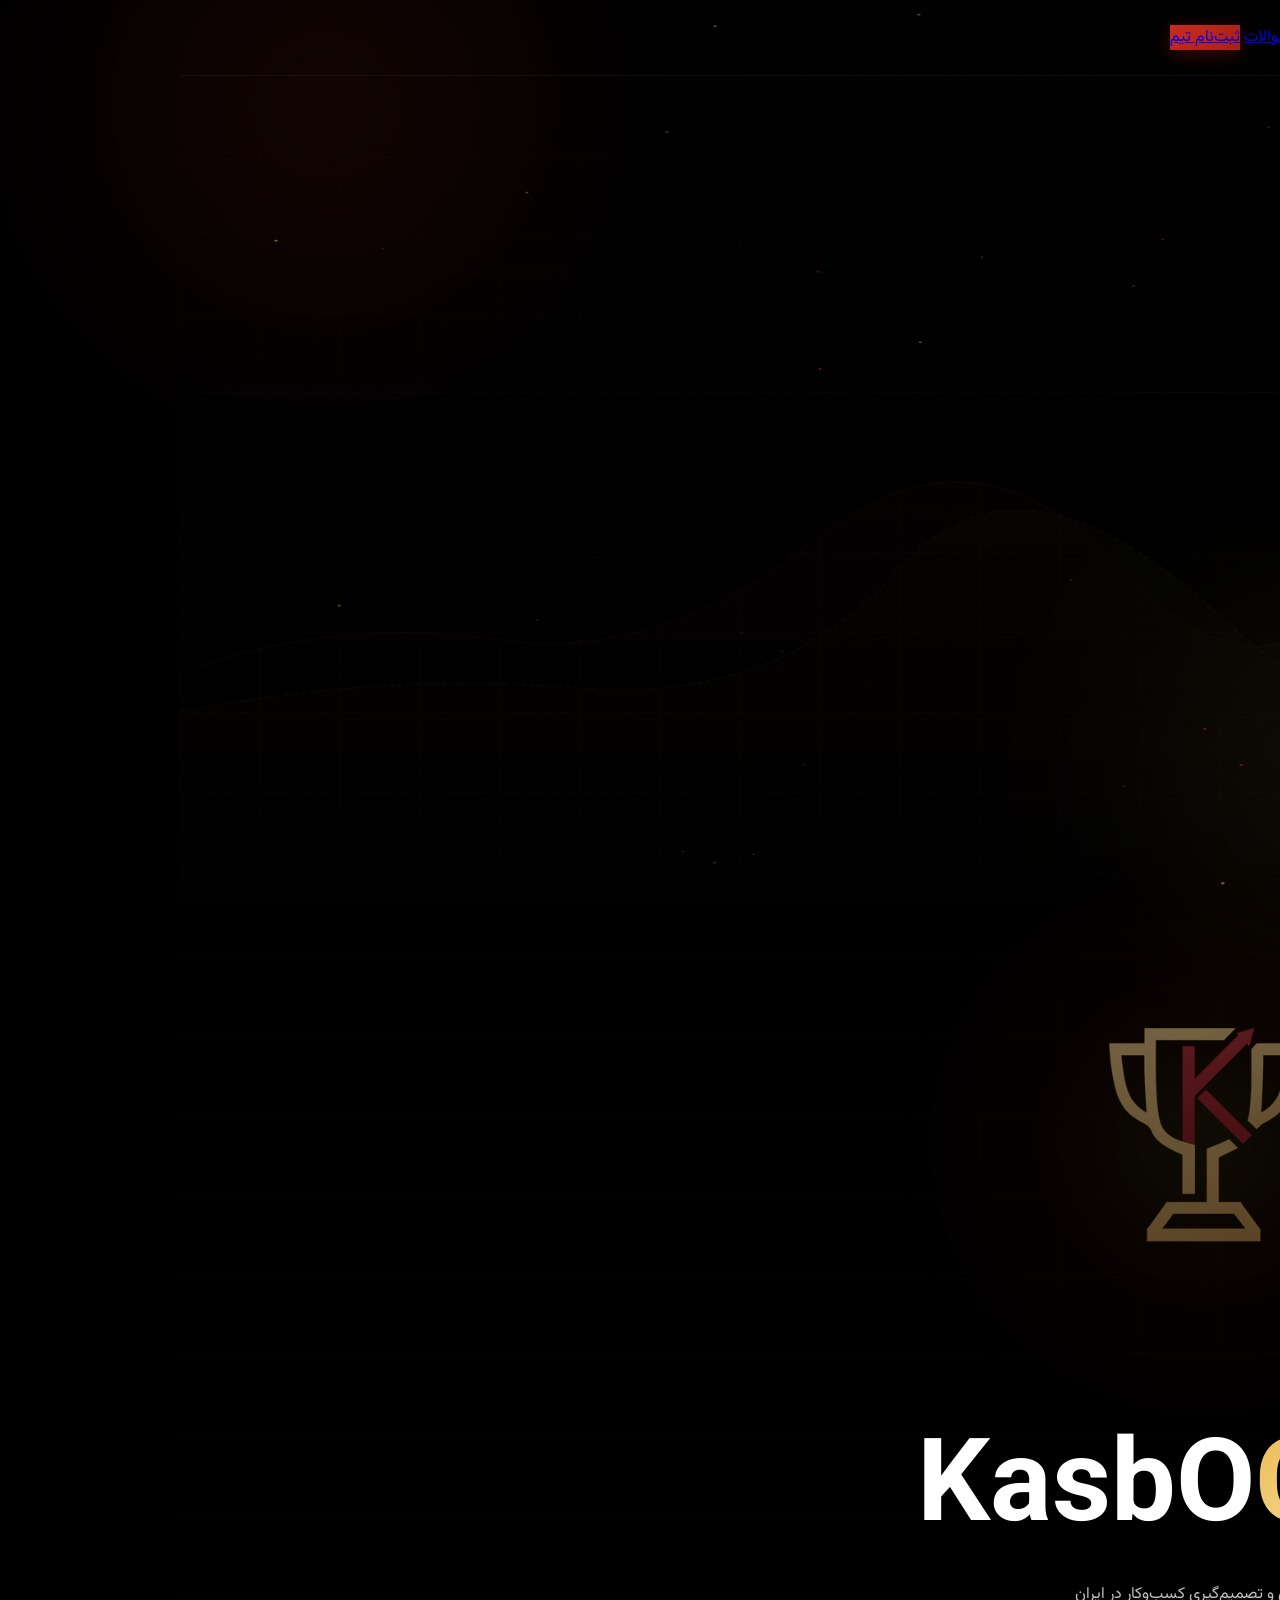
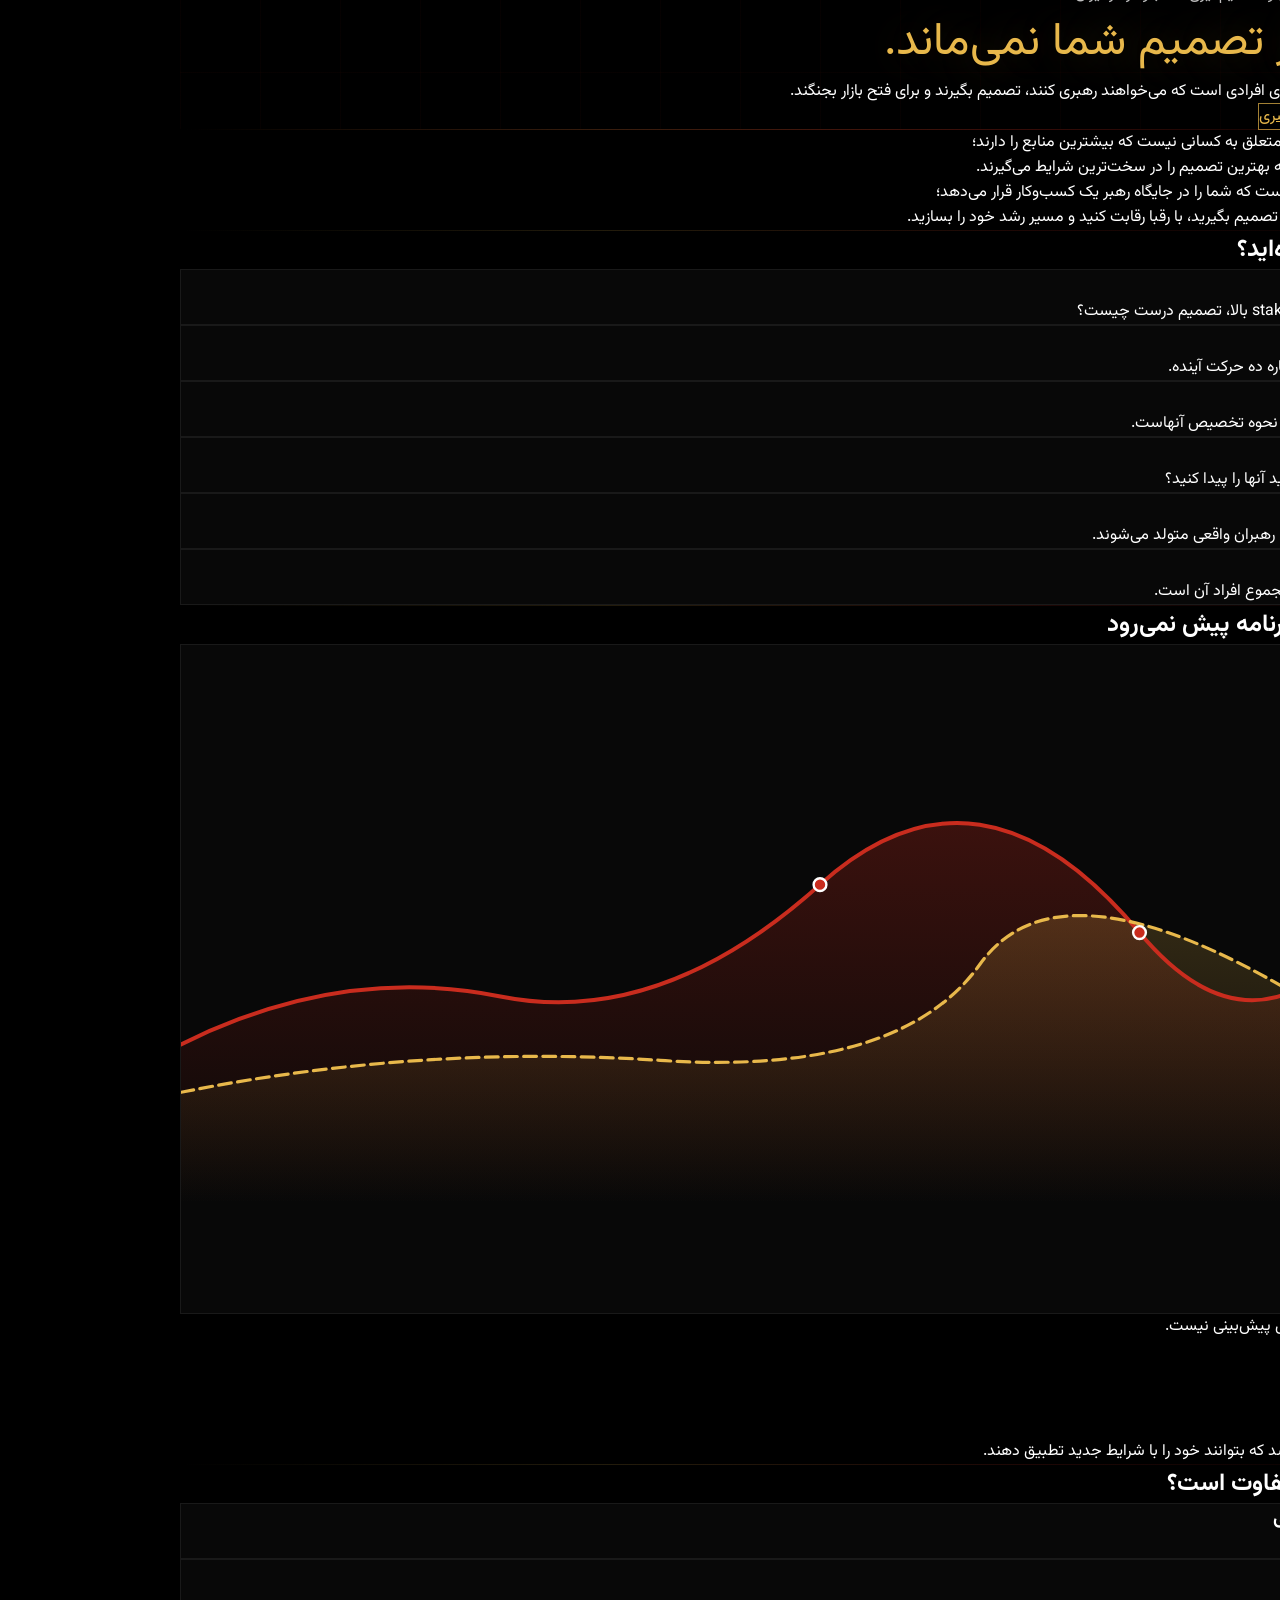
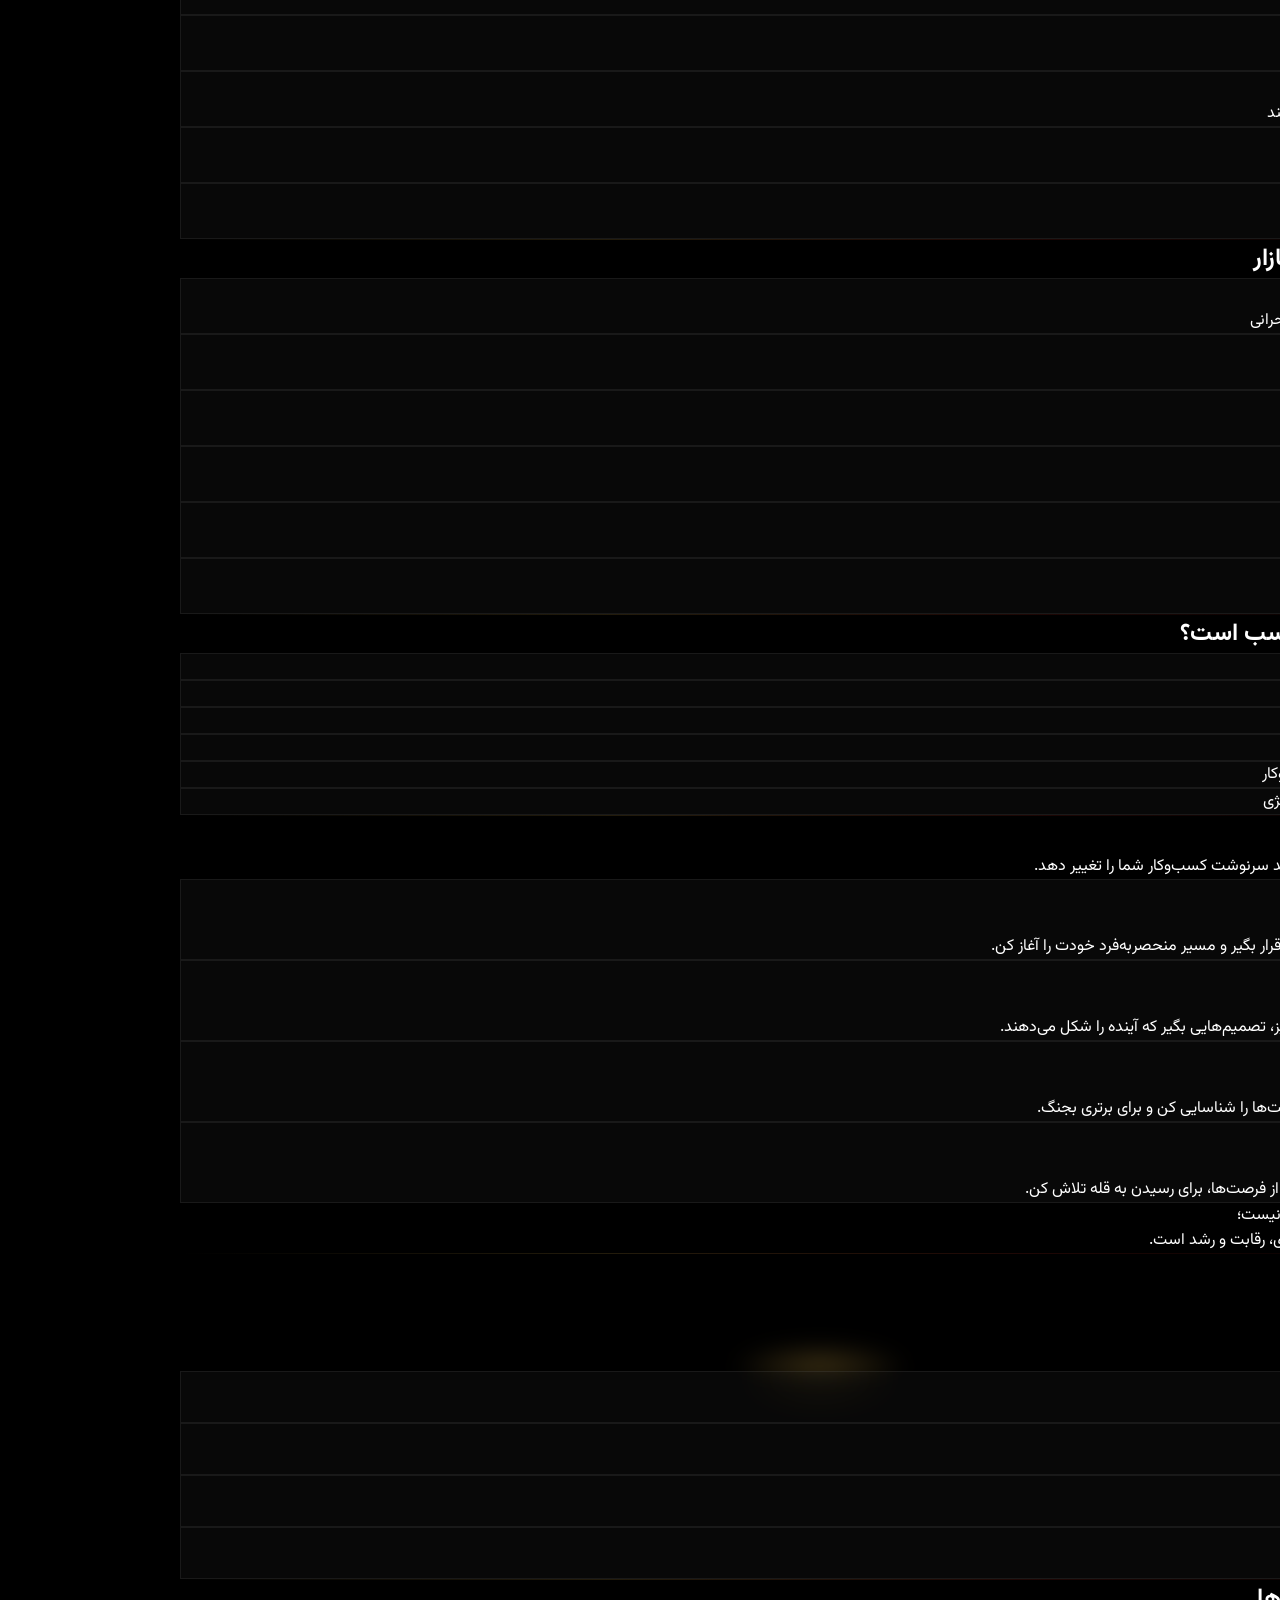
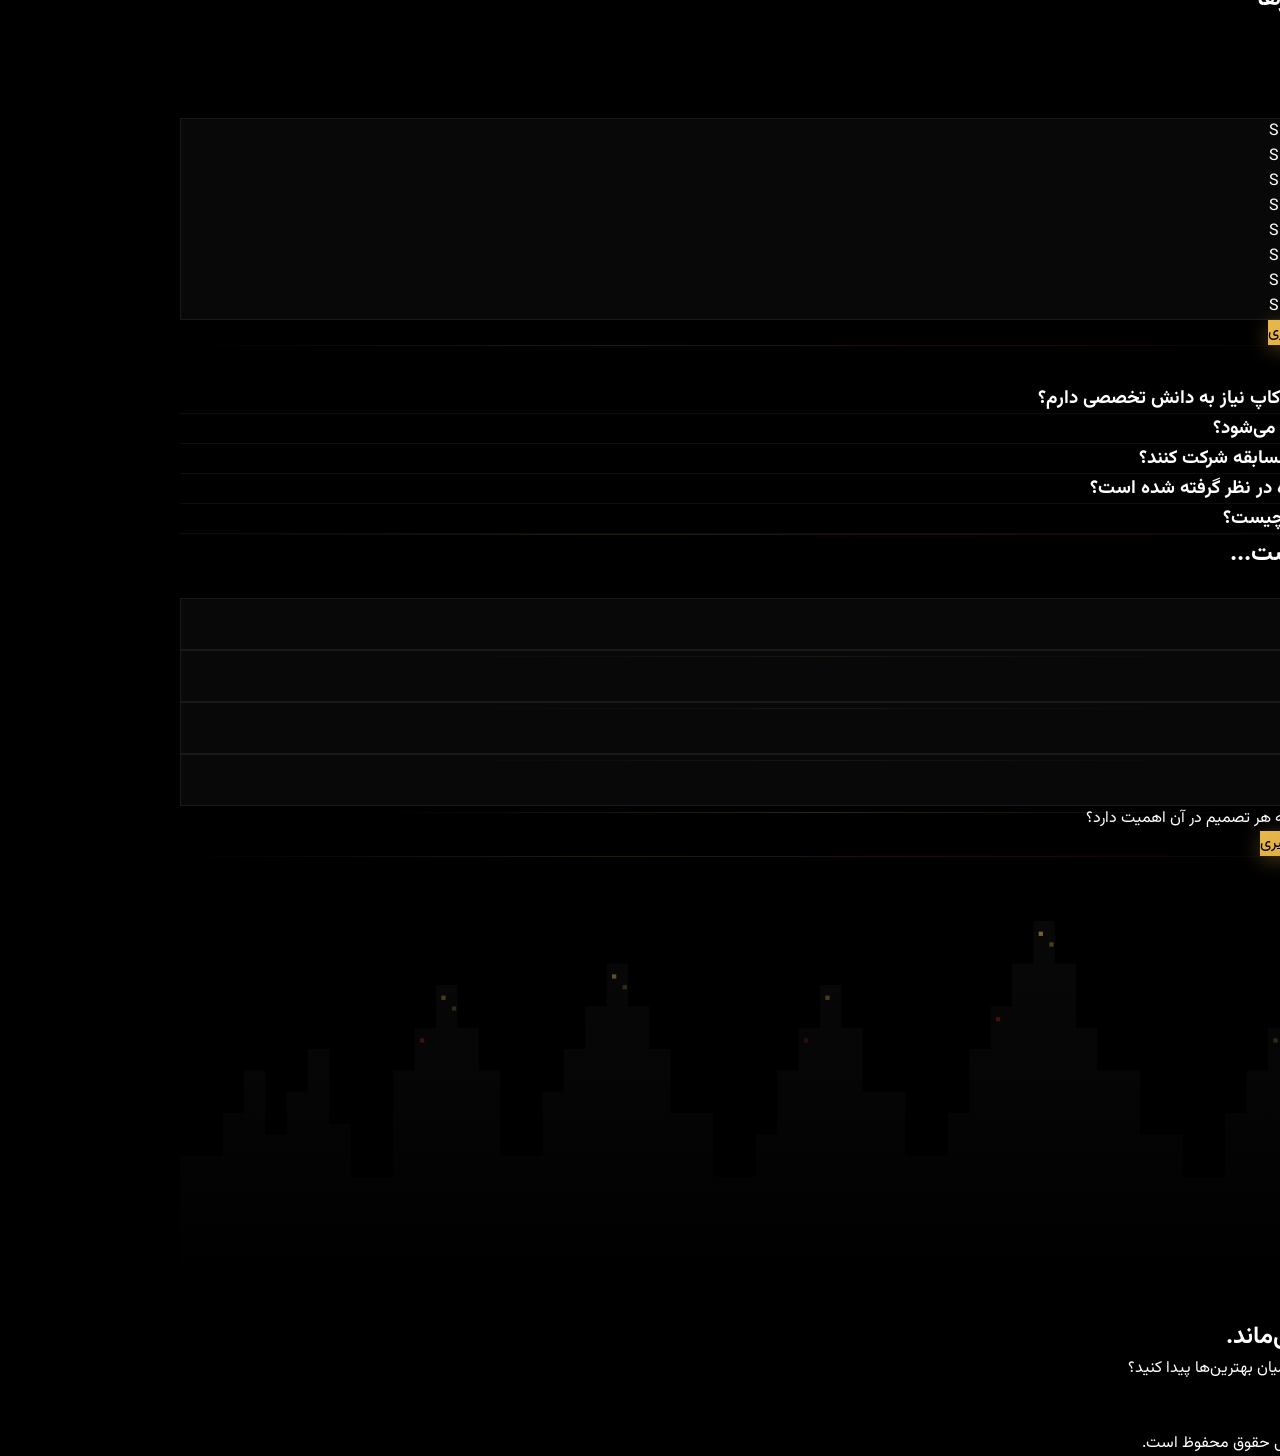
==== index.html @ dd40d6ea "Rename kasbocup.html to index.html" ====
<!DOCTYPE html>
<html lang="fa" dir="rtl">
<head>
    <meta charset="UTF-8">
    <meta name="viewport" content="width=device-width, initial-scale=1.0">
    <title>KasbOCup | کسب‌وکاپ</title>
    <link rel="preconnect" href="https://fonts.googleapis.com">
    <link rel="preconnect" href="https://fonts.gstatic.com" crossorigin>
    <link href="https://fonts.googleapis.com/css2?family=Vazirmatn:wght@300;400;500;600;700;800;900&display=swap" rel="stylesheet">
    <link href="https://cdn.jsdelivr.net/gh/rastikerdar/morabba-font@latest/dist/font-face.css" rel="stylesheet">
    <script src="https://cdn.tailwindcss.com"></script>
    <script src="https://code.iconify.design/iconify-icon/1.0.7/iconify-icon.min.js"></script>
    <script>
        tailwind.config={theme:{extend:{colors:{brand:{red:'#c92c1e',gold:'#e8b84b',dark:'#000000'}},fontFamily:{morabba:['Morabba','Vazirmatn','sans-serif'],vazir:['Vazirmatn','sans-serif'],iransans:['IRANSans','Vazirmatn','sans-serif']}}}}
    </script>
    <link rel="stylesheet" href="styles.css">
</head>
<body class="noise">

    <!-- LOADER -->
    <div class="page-loader" id="pageLoader">
        <div class="loader-logo-wrap">
            <img src="https://z-cdn-media.chatglm.cn/files/9071a1aa-bf9a-4a4c-b29a-eec00a1f9ab4.png?auth_key=1881889454-6524069fff584f6d99c43002e5717cce-0-bbcf13d9787b02c230eabd7a837037e2" alt="KasbOCup" class="loader-logo w-36 h-36 md:w-44 md:h-44 object-contain">
        </div>
        <div class="loader-bar"><div class="loader-bar-fill"></div></div>
    </div>

    <!-- NAV -->
    <nav class="glass-nav fixed top-0 left-0 right-0 z-50 h-20 transition-all duration-300">
        <div class="max-w-7xl mx-auto px-6 h-full flex items-center justify-between">
            <a href="#" class="flex items-center gap-3 group">
                <img src="https://z-cdn-media.chatglm.cn/files/ba15d7c9-22a0-4db5-8e1f-6fe262063737.png?auth_key=1881882728-7bd85ca0c63a4277be548b47dc533210-0-73d6dc6c825239f326489af2a802c7dd" alt="KasbOCup" class="w-9 h-9 transition-transform duration-300 group-hover:scale-110">
                <span class="font-morabba font-black text-lg text-white">کسب‌وکاپ</span>
            </a>
            <div class="hidden md:flex items-center gap-8">
                <a href="#skills" class="text-sm text-neutral-500 hover:text-white transition-colors duration-300">مهارت‌ها</a>
                <a href="#experience" class="text-sm text-neutral-500 hover:text-white transition-colors duration-300">تجربه</a>
                <a href="#differentiation" class="text-sm text-neutral-500 hover:text-white transition-colors duration-300">تمایز</a>
                <a href="#awards" class="text-sm text-neutral-500 hover:text-white transition-colors duration-300">جوایز</a>
                <a href="#faq" class="text-sm text-neutral-500 hover:text-white transition-colors duration-300">سوالات</a>
                <a href="#register" class="btn-red px-6 py-2.5 rounded-full text-sm font-medium text-white">ثبت‌نام تیم</a>
            </div>
            <button class="md:hidden text-white p-2" onclick="toggleMenu()"><iconify-icon icon="mdi:menu" width="26"></iconify-icon></button>
        </div>
    </nav>

    <!-- MOBILE MENU -->
    <div id="mobile-menu" class="mobile-menu fixed top-0 right-0 w-72 h-full bg-black/95 backdrop-blur-xl z-[60] border-l border-white/10 p-8">
        <button onclick="toggleMenu()" class="absolute top-6 left-6 text-white"><iconify-icon icon="mdi:close" width="26"></iconify-icon></button>
        <div class="mt-16 flex flex-col gap-6">
            <a href="#skills" onclick="toggleMenu()" class="text-neutral-300 hover:text-white transition-colors text-base">مهارت‌ها</a>
            <a href="#experience" onclick="toggleMenu()" class="text-neutral-300 hover:text-white transition-colors text-base">تجربه</a>
            <a href="#differentiation" onclick="toggleMenu()" class="text-neutral-300 hover:text-white transition-colors text-base">تمایز</a>
            <a href="#awards" onclick="toggleMenu()" class="text-neutral-300 hover:text-white transition-colors text-base">جوایز</a>
            <a href="#faq" onclick="toggleMenu()" class="text-neutral-300 hover:text-white transition-colors text-base">سوالات</a>
            <div class="section-divider my-2"></div>
            <a href="#register" onclick="toggleMenu()" class="btn-red px-6 py-3 rounded-full text-sm font-medium text-white text-center">ثبت‌نام تیم</a>
            <a href="#sponsor" onclick="toggleMenu()" class="btn-gold px-6 py-3 rounded-full text-sm font-medium text-center">همکاری و اسپانسری</a>
        </div>
    </div>
    <div id="menu-overlay" class="fixed inset-0 bg-black/50 z-[55] hidden" onclick="toggleMenu()"></div>

    <!-- HERO -->
    <section class="hero2 relative flex items-center overflow-hidden hero-grid scan-line">
        <div class="hero-glow" style="width:650px;height:650px;background:radial-gradient(circle,rgba(201,44,30,.12) 0%,transparent 70%);top:-220px;left:-180px"></div>
        <div class="hero-glow" style="width:550px;height:550px;background:radial-gradient(circle,rgba(232,184,75,.08) 0%,transparent 70%);bottom:-150px;right:-150px"></div>
        <canvas id="particles-canvas"></canvas>

        <!-- subtle market / dashboard backdrop -->
        <svg class="hero2-chart-bg absolute inset-0 w-full h-full pointer-events-none" viewBox="0 0 1600 900" preserveAspectRatio="xMidYMid slice">
            <defs>
                <linearGradient id="hcg1" x1="0" y1="0" x2="0" y2="1"><stop offset="0%" stop-color="#c92c1e" stop-opacity=".4"/><stop offset="100%" stop-color="#c92c1e" stop-opacity="0"/></linearGradient>
                <linearGradient id="hcg2" x1="0" y1="0" x2="0" y2="1"><stop offset="0%" stop-color="#e8b84b" stop-opacity=".3"/><stop offset="100%" stop-color="#e8b84b" stop-opacity="0"/></linearGradient>
            </defs>
            <path d="M0,650 Q200,580 400,610 T800,480 T1200,540 T1600,360 L1600,900 L0,900Z" fill="url(#hcg1)"/>
            <path d="M0,700 Q250,650 500,670 T900,520 T1300,580 T1600,460 L1600,900 L0,900Z" fill="url(#hcg2)"/>
            <path d="M0,650 Q200,580 400,610 T800,480 T1200,540 T1600,360" fill="none" stroke="#c92c1e" stroke-width="2"/>
            <path d="M0,700 Q250,650 500,670 T900,520 T1300,580 T1600,460" fill="none" stroke="#e8b84b" stroke-width="1.5" stroke-dasharray="6,5"/>
            <g stroke="#ffffff" stroke-opacity=".25" stroke-width="1">
                <line x1="0" y1="150" x2="1600" y2="150"/><line x1="0" y1="300" x2="1600" y2="300"/><line x1="0" y1="450" x2="1600" y2="450"/>
            </g>
            <g fill="none" stroke="#ffffff" stroke-opacity=".2" stroke-width="1">
                <rect x="1180" y="120" width="320" height="180" rx="6"/>
                <line x1="1200" y1="270" x2="1230" y2="220" stroke-width="2"/><line x1="1230" y1="220" x2="1260" y2="250" stroke-width="2"/><line x1="1260" y1="250" x2="1300" y2="170" stroke-width="2"/><line x1="1300" y1="170" x2="1340" y2="200" stroke-width="2"/><line x1="1340" y1="200" x2="1390" y2="140" stroke-width="2"/>
            </g>
        </svg>
        <div class="hero2-vignette absolute inset-0 pointer-events-none"></div>

        <div class="relative z-10 w-full max-w-7xl mx-auto px-6 lg:px-10 py-28">
            <div class="flex flex-col lg:flex-row items-center justify-between gap-14 lg:gap-10">

                <!-- RIGHT (35%) — LOGO ONLY -->
                <div class="hero2-logo-wrap w-full lg:w-[35%] flex justify-center" style="animation:fadeUp 1s cubic-bezier(.16,1,.3,1) forwards">
                    <div class="hero2-logo-trigger w-64 h-64 md:w-80 md:h-80 lg:w-[26rem] lg:h-[26rem]" id="heroLogoTrigger">
                        <div class="hero2-logo-float">
                            <img src="[data-uri]" alt="KasbOCup" class="hero2-logo-img">
                        </div>
                    </div>
                </div>

                <!-- divider (desktop only) -->
                <div class="hero2-divider hidden lg:block h-72 self-center"></div>

                <!-- LEFT (65%) — CONTENT -->
                <div class="w-full lg:w-[65%] text-center lg:text-right">
                    <h1 class="font-morabba font-black leading-none mb-5" style="font-size:clamp(48px,9vw,128px);animation:fadeUp 1s cubic-bezier(.16,1,.3,1) .15s both">
                        <span class="text-white">KasbO</span><span class="text-gold-gradient">Cup</span>
                    </h1>
                    <p class="hero2-label font-iransans text-base md:text-lg mb-8" style="animation:fadeUp 1s cubic-bezier(.16,1,.3,1) .25s both">بزرگ‌ترین رویداد رقابتی رهبری و تصمیم‌گیری کسب‌وکار در ایران</p>
                    <p class="hero2-tagline font-morabba font-bold leading-tight mb-7" style="font-size:clamp(26px,3.6vw,46px);animation:fadeUp 1s cubic-bezier(.16,1,.3,1) .35s both">بازار منتظر تصمیم شما نمی‌ماند.</p>
                    <p class="font-iransans text-neutral-400 text-base md:text-lg leading-loose max-w-2xl mx-auto lg:mx-0 mb-12" style="animation:fadeUp 1s cubic-bezier(.16,1,.3,1) .45s both">کسب‌وکاپ تجربه‌ای رقابتی برای افرادی است که می‌خواهند رهبری کنند، تصمیم بگیرند و برای فتح بازار بجنگند.</p>
                    <div class="flex flex-col sm:flex-row items-center justify-center lg:justify-start gap-4" style="animation:fadeUp 1s cubic-bezier(.16,1,.3,1) .55s both">
                        <a href="#register" class="btn-gold-premium px-10 py-4 rounded-full text-base font-medium flex items-center gap-2.5">ثبت‌نام تیم<iconify-icon icon="mdi:arrow-left" width="20"></iconify-icon></a>
                        <a href="#sponsor" class="btn-outline-gold px-10 py-4 rounded-full text-base font-medium flex items-center gap-2.5">همکاری و اسپانسری<iconify-icon icon="mdi:handshake-outline" width="20"></iconify-icon></a>
                    </div>
                </div>
            </div>
        </div>

        <div class="absolute bottom-8 left-1/2 -translate-x-1/2" style="animation:bounceDown 2s ease-in-out infinite"><iconify-icon icon="mdi:chevron-down" width="26" class="text-neutral-600"></iconify-icon></div>
    </section>

    

    <!-- MANIFESTO -->
    <section class="relative py-24 md:py-32">
        <div class="section-divider mb-20"></div>
        <div class="max-w-4xl mx-auto px-6 text-center reveal">
            <p class="text-lg md:text-xl text-neutral-300 leading-loose mb-8">در دنیای کسب‌وکار، موفقیت متعلق به کسانی نیست که بیشترین منابع را دارند؛<br class="hidden md:block">بلکه متعلق به کسانی است که بهترین تصمیم را در سخت‌ترین شرایط می‌گیرند.</p>
            <p class="text-base md:text-lg text-neutral-500 leading-loose">KasbOCup تجربه‌ای رقابتی است که شما را در جایگاه رهبر یک کسب‌وکار قرار می‌دهد؛<br class="hidden md:block">جایی که باید در شرایط متغیر تصمیم بگیرید، با رقبا رقابت کنید و مسیر رشد خود را بسازید.</p>
        </div>
    </section>

    <!-- SKILLS -->
    <section id="skills" class="relative py-24 md:py-32 overflow-hidden">
        <div class="section-divider mb-20"></div>
        <div class="absolute top-1/2 left-0 w-[400px] h-[400px] bg-brand-red/5 rounded-full filter blur-[100px] -translate-y-1/2 pointer-events-none"></div>
        <div class="max-w-7xl mx-auto px-6 relative z-10">
            <div class="text-center mb-16 reveal">
                <h2 class="font-morabba font-black text-3xl md:text-5xl text-white mb-5">آیا برای رهبری آماده‌اید؟</h2>
                <div class="w-20 h-1 bg-gradient-to-l from-brand-gold to-brand-red mx-auto rounded-full"></div>
            </div>
            <div class="grid grid-cols-1 md:grid-cols-2 lg:grid-cols-3 gap-5">
                <div class="glass-dark glass-dark-hover card-glow glow-card glow-red rounded-2xl p-8 transition-all duration-500 reveal reveal-delay-1 group cursor-default"><div class="top-line-red"></div><div class="w-14 h-14 rounded-xl bg-brand-red/10 flex items-center justify-center mb-6 group-hover:bg-brand-red/20 transition-colors"><iconify-icon icon="mdi:brain" width="28" class="text-brand-red"></iconify-icon></div><h3 class="font-morabba font-bold text-xl text-white mb-3">تصمیم‌گیری تحت فشار</h3><p class="text-sm text-neutral-500 leading-relaxed">وقتی زمان محدود است و stakes بالا، تصمیم درست چیست؟</p></div>
                <div class="glass-dark glass-dark-hover card-glow glow-card glow-gold rounded-2xl p-8 transition-all duration-500 reveal reveal-delay-2 group cursor-default"><div class="top-line-gold"></div><div class="w-14 h-14 rounded-xl bg-brand-gold/10 flex items-center justify-center mb-6 group-hover:bg-brand-gold/20 transition-colors"><iconify-icon icon="mdi:chess-knight" width="28" class="text-brand-gold"></iconify-icon></div><h3 class="font-morabba font-bold text-xl text-white mb-3">تفکر استراتژیک</h3><p class="text-sm text-neutral-500 leading-relaxed">فراتر از حرکت بعدی؛ تفکر درباره ده حرکت آینده.</p></div>
                <div class="glass-dark glass-dark-hover card-glow glow-card glow-red rounded-2xl p-8 transition-all duration-500 reveal reveal-delay-3 group cursor-default"><div class="top-line-red"></div><div class="w-14 h-14 rounded-xl bg-brand-red/10 flex items-center justify-center mb-6 group-hover:bg-brand-red/20 transition-colors"><iconify-icon icon="mdi:chart-bar" width="28" class="text-brand-red"></iconify-icon></div><h3 class="font-morabba font-bold text-xl text-white mb-3">مدیریت منابع</h3><p class="text-sm text-neutral-500 leading-relaxed">منابع محدودند. تصمیم شما نحوه تخصیص آنهاست.</p></div>
                <div class="glass-dark glass-dark-hover card-glow glow-card glow-gold rounded-2xl p-8 transition-all duration-500 reveal reveal-delay-4 group cursor-default"><div class="top-line-gold"></div><div class="w-14 h-14 rounded-xl bg-brand-gold/10 flex items-center justify-center mb-6 group-hover:bg-brand-gold/20 transition-colors"><iconify-icon icon="mdi:magnify" width="28" class="text-brand-gold"></iconify-icon></div><h3 class="font-morabba font-bold text-xl text-white mb-3">تحلیل فرصت‌ها</h3><p class="text-sm text-neutral-500 leading-relaxed">فرصت‌ها پنهان‌اند. آیا می‌توانید آنها را پیدا کنید؟</p></div>
                <div class="glass-dark glass-dark-hover card-glow glow-card glow-red rounded-2xl p-8 transition-all duration-500 reveal reveal-delay-5 group cursor-default"><div class="top-line-red"></div><div class="w-14 h-14 rounded-xl bg-brand-red/10 flex items-center justify-center mb-6 group-hover:bg-brand-red/20 transition-colors"><iconify-icon icon="mdi:shield-alert-outline" width="28" class="text-brand-red"></iconify-icon></div><h3 class="font-morabba font-bold text-xl text-white mb-3">مدیریت بحران</h3><p class="text-sm text-neutral-500 leading-relaxed">وقتی همه چیز اشتباه می‌رود، رهبران واقعی متولد می‌شوند.</p></div>
                <div class="glass-dark glass-dark-hover card-glow glow-card glow-gold rounded-2xl p-8 transition-all duration-500 reveal reveal-delay-6 group cursor-default"><div class="top-line-gold"></div><div class="w-14 h-14 rounded-xl bg-brand-gold/10 flex items-center justify-center mb-6 group-hover:bg-brand-gold/20 transition-colors"><iconify-icon icon="mdi:account-group" width="28" class="text-brand-gold"></iconify-icon></div><h3 class="font-morabba font-bold text-xl text-white mb-3">رهبری تیم</h3><p class="text-sm text-neutral-500 leading-relaxed">یک تیم متحد، قدرتمندتر از مجموع افراد آن است.</p></div>
            </div>
        </div>
    </section>

    <!-- MARKET DYNAMICS -->
    <section class="relative py-24 md:py-32 overflow-hidden">
        <div class="section-divider mb-20"></div>
        <div class="absolute top-0 right-0 w-[500px] h-[500px] bg-brand-gold/5 rounded-full filter blur-[120px] pointer-events:none"></div>
        <div class="absolute bottom-0 left-1/4 w-[300px] h-[300px] bg-brand-red/5 rounded-full filter blur-[80px] pointer-events:none"></div>
        <div class="max-w-5xl mx-auto px-6 relative z-10">
            <div class="text-center mb-16 reveal">
                <h2 class="font-morabba font-black text-3xl md:text-5xl text-white mb-5">بازار همیشه طبق برنامه پیش نمی‌رود</h2>
                <div class="w-20 h-1 bg-gradient-to-l from-brand-gold to-brand-red mx-auto rounded-full"></div>
            </div>
            <div class="relative mb-16 reveal reveal-delay-1">
                <div class="glass-dark rounded-3xl p-1 overflow-hidden">
                    <div class="relative rounded-[20px] overflow-hidden aspect-[21/9]">
                        <div class="absolute inset-0 bg-gradient-to-br from-neutral-950 via-neutral-900 to-neutral-950">
                            <div class="absolute inset-0" style="background-image:linear-gradient(rgba(255,255,255,.02) 1px,transparent 1px),linear-gradient(90deg,rgba(255,255,255,.02) 1px,transparent 1px);background-size:40px 40px"></div>
                            <svg class="absolute inset-0 w-full h-full" viewBox="0 0 800 350" preserveAspectRatio="none">
                                <defs><linearGradient id="cg1" x1="0" y1="0" x2="0" y2="1"><stop offset="0%" stop-color="#c92c1e" stop-opacity=".3"/><stop offset="100%" stop-color="#c92c1e" stop-opacity="0"/></linearGradient><linearGradient id="cg2" x1="0" y1="0" x2="0" y2="1"><stop offset="0%" stop-color="#e8b84b" stop-opacity=".2"/><stop offset="100%" stop-color="#e8b84b" stop-opacity="0"/></linearGradient></defs>
                                <path d="M0,250 Q100,200 200,220 T400,150 T600,180 T800,80 L800,350 L0,350Z" fill="url(#cg1)"/>
                                <path d="M0,280 Q150,250 300,260 T500,200 T700,220 T800,160 L800,350 L0,350Z" fill="url(#cg2)"/>
                                <path d="M0,250 Q100,200 200,220 T400,150 T600,180 T800,80" fill="none" stroke="#c92c1e" stroke-width="2.5" stroke-linecap="round"/>
                                <path d="M0,280 Q150,250 300,260 T500,200 T700,220 T800,160" fill="none" stroke="#e8b84b" stroke-width="2" stroke-linecap="round" stroke-dasharray="8,4"/>
                                <circle cx="400" cy="150" r="4" fill="#c92c1e" stroke="#fff" stroke-width="1.5"/><circle cx="600" cy="180" r="4" fill="#c92c1e" stroke="#fff" stroke-width="1.5"/><circle cx="800" cy="80" r="5" fill="#c92c1e" stroke="#e8b84b" stroke-width="2"/>
                            </svg>
                            <div class="absolute top-5 right-5 flex items-center gap-2.5"><div class="w-2 h-2 rounded-full bg-brand-red animate-pulse"></div><span class="text-[10px] text-neutral-500 font-mono tracking-wider">LIVE</span></div>
                            <div class="absolute bottom-5 right-5 text-left"><div class="text-[10px] text-neutral-600 mb-1 font-mono">MARKET INDEX</div><div class="text-2xl font-mono text-white font-bold">۱۲,۴۷۸<span class="text-brand-red text-base mr-1">+۳.۲٪</span></div></div>
                            <div class="absolute bottom-5 left-5 flex items-center gap-4 text-[10px] text-neutral-600"><span class="flex items-center gap-1.5"><span class="w-3 h-0.5 bg-brand-red rounded inline-block"></span>عملکرد شما</span><span class="flex items-center gap-1.5"><span class="w-3 h-0.5 bg-brand-gold rounded inline-block" style="border-bottom:1px dashed #e8b84b"></span>بازار</span></div>
                        </div>
                    </div>
                </div>
                <div class="absolute -bottom-8 left-1/2 -translate-x-1/2 w-3/4 h-16 bg-brand-red/10 filter blur-[40px] rounded-full"></div>
            </div>
            <div class="text-center reveal reveal-delay-2">
                <p class="text-lg md:text-xl text-neutral-500 leading-loose max-w-3xl mx-auto">در مسیر رقابت، همه چیز قابل پیش‌بینی نیست.<br><span class="text-neutral-300">شرایط تغییر می‌کند.</span><br><span class="text-neutral-300">فرصت‌ها ظاهر می‌شوند.</span><br><span class="text-neutral-300">چالش‌ها شکل می‌گیرند.</span><br class="hidden md:block"><br>و تنها کسانی موفق خواهند شد که بتوانند خود را با شرایط جدید تطبیق دهند.</p>
            </div>
        </div>
    </section>

    <!-- DIFFERENTIATION -->
    <section id="differentiation" class="relative py-24 md:py-32 overflow-hidden">
        <div class="section-divider mb-20"></div>
        <div class="absolute top-1/3 right-0 w-[350px] h-[350px] bg-brand-red/5 rounded-full filter blur-[100px] pointer-events:none"></div>
        <div class="max-w-7xl mx-auto px-6 relative z-10">
            <div class="text-center mb-16 reveal">
                <h2 class="font-morabba font-black text-3xl md:text-5xl text-white mb-5">چرا KasbOCup متفاوت است؟</h2>
                <div class="w-20 h-1 bg-gradient-to-l from-brand-gold to-brand-red mx-auto rounded-full"></div>
            </div>
            <div class="grid grid-cols-1 md:grid-cols-2 lg:grid-cols-3 gap-5">
                <div class="glass-dark glass-dark-hover card-glow glow-card glow-red rounded-2xl p-7 transition-all duration-500 reveal reveal-delay-1 group cursor-default"><div class="flex items-start gap-4"><div class="w-10 h-10 rounded-lg bg-brand-red/10 flex items-center justify-center flex-shrink-0 mt-0.5"><iconify-icon icon="mdi:check-decagram" width="22" class="text-brand-red"></iconify-icon></div><div><h3 class="font-morabba font-bold text-lg text-white mb-2">تجربه تصمیم‌گیری واقعی</h3><p class="text-sm text-neutral-500 leading-relaxed">تصمیماتی با عواقب واقعی</p></div></div></div>
                <div class="glass-dark glass-dark-hover card-glow glow-card glow-gold rounded-2xl p-7 transition-all duration-500 reveal reveal-delay-2 group cursor-default"><div class="flex items-start gap-4"><div class="w-10 h-10 rounded-lg bg-brand-gold/10 flex items-center justify-center flex-shrink-0 mt-0.5"><iconify-icon icon="mdi:sword-cross" width="22" class="text-brand-gold"></iconify-icon></div><div><h3 class="font-morabba font-bold text-lg text-white mb-2">رقابت با تیم‌های دیگر</h3><p class="text-sm text-neutral-500 leading-relaxed">رو در رو با بهترین‌ها</p></div></div></div>
                <div class="glass-dark glass-dark-hover card-glow glow-card glow-red rounded-2xl p-7 transition-all duration-500 reveal reveal-delay-3 group cursor-default"><div class="flex items-start gap-4"><div class="w-10 h-10 rounded-lg bg-brand-red/10 flex items-center justify-center flex-shrink-0 mt-0.5"><iconify-icon icon="mdi:target" width="22" class="text-brand-red"></iconify-icon></div><div><h3 class="font-morabba font-bold text-lg text-white mb-2">تفکر استراتژیک</h3><p class="text-sm text-neutral-500 leading-relaxed">فراتر از تصمیمات لحظه‌ای</p></div></div></div>
                <div class="glass-dark glass-dark-hover card-glow glow-card glow-gold rounded-2xl p-7 transition-all duration-500 reveal reveal-delay-4 group cursor-default"><div class="flex items-start gap-4"><div class="w-10 h-10 rounded-lg bg-brand-gold/10 flex items-center justify-center flex-shrink-0 mt-0.5"><iconify-icon icon="mdi:earth" width="22" class="text-brand-gold"></iconify-icon></div><div><h3 class="font-morabba font-bold text-lg text-white mb-2">محیط پویا</h3><p class="text-sm text-neutral-500 leading-relaxed">بازاری که هر لحظه تغییر می‌کند</p></div></div></div>
                <div class="glass-dark glass-dark-hover card-glow glow-card glow-red rounded-2xl p-7 transition-all duration-500 reveal reveal-delay-5 group cursor-default"><div class="flex items-start gap-4"><div class="w-10 h-10 rounded-lg bg-brand-red/10 flex items-center justify-center flex-shrink-0 mt-0.5"><iconify-icon icon="mdi:trending-up" width="22" class="text-brand-red"></iconify-icon></div><div><h3 class="font-morabba font-bold text-lg text-white mb-2">رشد مهارت‌های مدیریتی</h3><p class="text-sm text-neutral-500 leading-relaxed">توسعه قابلیت‌های رهبری</p></div></div></div>
                <div class="glass-dark glass-dark-hover card-glow glow-card glow-gold rounded-2xl p-7 transition-all duration-500 reveal reveal-delay-6 group cursor-default"><div class="flex items-start gap-4"><div class="w-10 h-10 rounded-lg bg-brand-gold/10 flex items-center justify-center flex-shrink-0 mt-0.5"><iconify-icon icon="mdi:handshake-outline" width="22" class="text-brand-gold"></iconify-icon></div><div><h3 class="font-morabba font-bold text-lg text-white mb-2">شبکه‌سازی حرفه‌ای</h3><p class="text-sm text-neutral-500 leading-relaxed">ارتباط با نسل آینده مدیران</p></div></div></div>
            </div>
        </div>
    </section>

    <!-- LEADERS -->
    <section class="relative py-24 md:py-32 overflow-hidden">
        <div class="section-divider mb-20"></div>
        <div class="absolute bottom-0 left-0 w-[500px] h-[500px] bg-brand-gold/5 rounded-full filter blur-[120px] pointer-events:none"></div>
        <div class="max-w-7xl mx-auto px-6 relative z-10">
            <div class="text-center mb-16 reveal">
                <h2 class="font-morabba font-black text-3xl md:text-5xl text-white mb-5">ویژگی‌های رهبران بازار</h2>
                <div class="w-20 h-1 bg-gradient-to-l from-brand-gold to-brand-red mx-auto rounded-full"></div>
            </div>
            <div class="grid grid-cols-1 md:grid-cols-2 lg:grid-cols-3 gap-6">
                <div class="glass-dark glass-dark-hover card-glow rounded-3xl p-10 transition-all duration-500 reveal reveal-delay-1 group cursor-default relative overflow-hidden"><div class="top-line-red"></div><iconify-icon icon="mdi:gavel" width="40" class="text-brand-red/30 mb-6 block"></iconify-icon><h3 class="font-morabba font-bold text-2xl text-white mb-3">قدرت تصمیم‌گیری</h3><p class="text-sm text-neutral-600 leading-relaxed">شجاعت انتخاب در لحظات بحرانی</p></div>
                <div class="glass-dark glass-dark-hover card-glow rounded-3xl p-10 transition-all duration-500 reveal reveal-delay-2 group cursor-default relative overflow-hidden"><div class="top-line-gold"></div><iconify-icon icon="mdi:shield-half-full" width="40" class="text-brand-gold/30 mb-6 block"></iconify-icon><h3 class="font-morabba font-bold text-2xl text-white mb-3">مدیریت ریسک</h3><p class="text-sm text-neutral-600 leading-relaxed">محاسبه‌شده اما جسورانه</p></div>
                <div class="glass-dark glass-dark-hover card-glow rounded-3xl p-10 transition-all duration-500 reveal reveal-delay-3 group cursor-default relative overflow-hidden"><div class="top-line-red"></div><iconify-icon icon="mdi:account-tie" width="40" class="text-brand-red/30 mb-6 block"></iconify-icon><h3 class="font-morabba font-bold text-2xl text-white mb-3">رهبری تیم</h3><p class="text-sm text-neutral-600 leading-relaxed">الهام‌بخشی و هم‌راستایی</p></div>
                <div class="glass-dark glass-dark-hover card-glow rounded-3xl p-10 transition-all duration-500 reveal reveal-delay-4 group cursor-default relative overflow-hidden"><div class="top-line-gold"></div><iconify-icon icon="mdi:telescope" width="40" class="text-brand-gold/30 mb-6 block"></iconify-icon><h3 class="font-morabba font-bold text-2xl text-white mb-3">تفکر بلندمدت</h3><p class="text-sm text-neutral-600 leading-relaxed">چشم‌اندازی فراتر از امروز</p></div>
                <div class="glass-dark glass-dark-hover card-glow rounded-3xl p-10 transition-all duration-500 reveal reveal-delay-5 group cursor-default relative overflow-hidden"><div class="top-line-red"></div><iconify-icon icon="mdi:chart-timeline-variant" width="40" class="text-brand-red/30 mb-6 block"></iconify-icon><h3 class="font-morabba font-bold text-2xl text-white mb-3">تحلیل شرایط</h3><p class="text-sm text-neutral-600 leading-relaxed">خواندن بین خطوط بازار</p></div>
                <div class="glass-dark glass-dark-hover card-glow rounded-3xl p-10 transition-all duration-500 reveal reveal-delay-6 group cursor-default relative overflow-hidden"><div class="top-line-gold"></div><iconify-icon icon="mdi:shuffle-variant" width="40" class="text-brand-gold/30 mb-6 block"></iconify-icon><h3 class="font-morabba font-bold text-2xl text-white mb-3">سازگاری با تغییرات</h3><p class="text-sm text-neutral-600 leading-relaxed">انعطاف در برابر غیرمنتظره</p></div>
            </div>
        </div>
    </section>

    <!-- AUDIENCE -->
    <section class="relative py-24 md:py-32 overflow-hidden">
        <div class="section-divider mb-20"></div>
        <div class="max-w-5xl mx-auto px-6 relative z-10">
            <div class="text-center mb-16 reveal">
                <h2 class="font-morabba font-black text-3xl md:text-5xl text-white mb-5">برای چه کسانی مناسب است؟</h2>
                <div class="w-20 h-1 bg-gradient-to-l from-brand-gold to-brand-red mx-auto rounded-full"></div>
            </div>
            <div class="grid grid-cols-1 sm:grid-cols-2 lg:grid-cols-3 gap-4">
                <div class="glass-dark rounded-2xl px-6 py-5 flex items-center gap-4 transition-all duration-300 hover:bg-white/[0.06] reveal reveal-delay-1"><iconify-icon icon="mdi:school-outline" width="24" class="text-brand-gold flex-shrink-0"></iconify-icon><span class="text-neutral-300 text-sm">دانشجویان</span></div>
                <div class="glass-dark rounded-2xl px-6 py-5 flex items-center gap-4 transition-all duration-300 hover:bg-white/[0.06] reveal reveal-delay-2"><iconify-icon icon="mdi:briefcase-outline" width="24" class="text-brand-red flex-shrink-0"></iconify-icon><span class="text-neutral-300 text-sm">مدیران آینده</span></div>
                <div class="glass-dark rounded-2xl px-6 py-5 flex items-center gap-4 transition-all duration-300 hover:bg-white/[0.06] reveal reveal-delay-3"><iconify-icon icon="mdi:rocket-launch-outline" width="24" class="text-brand-gold flex-shrink-0"></iconify-icon><span class="text-neutral-300 text-sm">کارآفرینان</span></div>
                <div class="glass-dark rounded-2xl px-6 py-5 flex items-center gap-4 transition-all duration-300 hover:bg-white/[0.06] reveal reveal-delay-4"><iconify-icon icon="mdi:lightbulb-on-outline" width="24" class="text-brand-red flex-shrink-0"></iconify-icon><span class="text-neutral-300 text-sm">علاقه‌مندان به استارت‌آپ</span></div>
                <div class="glass-dark rounded-2xl px-6 py-5 flex items-center gap-4 transition-all duration-300 hover:bg-white/[0.06] reveal reveal-delay-5"><iconify-icon icon="mdi:book-open-page-variant-outline" width="24" class="text-brand-gold flex-shrink-0"></iconify-icon><span class="text-neutral-300 text-sm">دانشجویان مدیریت و کسب‌وکار</span></div>
                <div class="glass-dark rounded-2xl px-6 py-5 flex items-center gap-4 transition-all duration-300 hover:bg-white/[0.06] reveal reveal-delay-6"><iconify-icon icon="mdi:trophy-outline" width="24" class="text-brand-red flex-shrink-0"></iconify-icon><span class="text-neutral-300 text-sm">علاقه‌مندان به رقابت و استراتژی</span></div>
            </div>
        </div>
    </section>

    <!-- EXPERIENCE JOURNEY -->
    <section id="experience" class="relative py-24 md:py-32 overflow-hidden">
        <div class="section-divider mb-20"></div>
        <div class="absolute top-1/2 left-1/2 -translate-x-1/2 -translate-y-1/2 w-[500px] h-[500px] bg-brand-gold/5 rounded-full filter blur-[140px] pointer-events:none"></div>
        <div class="max-w-7xl mx-auto px-6 relative z-10">
            <div class="text-center mb-6 reveal"><h2 class="font-morabba font-black text-3xl md:text-5xl text-white mb-5">تجربه کسب‌وکاپ</h2><div class="w-20 h-1 bg-gradient-to-l from-brand-gold to-brand-red mx-auto rounded-full"></div></div>
            <p class="text-center text-neutral-500 text-base md:text-lg mb-16 max-w-2xl mx-auto reveal reveal-delay-1">مسیری که هر تصمیم می‌تواند سرنوشت کسب‌وکار شما را تغییر دهد.</p>
            <div class="grid grid-cols-1 sm:grid-cols-2 lg:grid-cols-4 gap-6 relative">
                <div class="hidden lg:block absolute top-[52px] right-[12.5%] left-[12.5%] h-px"><div class="w-full h-full bg-gradient-to-l from-brand-gold/30 via-brand-red/20 to-brand-gold/30"></div></div>
                <div class="journey-card glass-dark glass-dark-hover card-glow rounded-2xl p-8 text-center reveal reveal-delay-1 group cursor-default relative z-10"><div class="w-16 h-16 mx-auto mb-6 rounded-2xl bg-brand-gold/10 flex items-center justify-center group-hover:bg-brand-gold/20 transition-all duration-500"><iconify-icon icon="mdi:lightbulb-on-outline" width="32" class="text-brand-gold"></iconify-icon></div><div class="w-8 h-8 mx-auto mb-4 rounded-full border border-brand-gold/30 flex items-center justify-center text-xs font-mono text-brand-gold">۰۱</div><h3 class="font-morabba font-bold text-xl text-white mb-3">خلق کن</h3><p class="text-sm text-neutral-500 leading-relaxed">در جایگاه رهبر یک کسب‌وکار قرار بگیر و مسیر منحصربه‌فرد خودت را آغاز کن.</p></div>
                <div class="journey-card glass-dark glass-dark-hover card-glow rounded-2xl p-8 text-center reveal reveal-delay-2 group cursor-default relative z-10"><div class="w-16 h-16 mx-auto mb-6 rounded-2xl bg-brand-red/10 flex items-center justify-center group-hover:bg-brand-red/20 transition-all duration-500"><iconify-icon icon="mdi:scale-balance" width="32" class="text-brand-red"></iconify-icon></div><div class="w-8 h-8 mx-auto mb-4 rounded-full border border-brand-red/30 flex items-center justify-center text-xs font-mono text-brand-red">۰۲</div><h3 class="font-morabba font-bold text-xl text-white mb-3">تصمیم بگیر</h3><p class="text-sm text-neutral-500 leading-relaxed">در شرایطی پویا و چالش‌برانگیز، تصمیم‌هایی بگیر که آینده را شکل می‌دهند.</p></div>
                <div class="journey-card glass-dark glass-dark-hover card-glow rounded-2xl p-8 text-center reveal reveal-delay-3 group cursor-default relative z-10"><div class="w-16 h-16 mx-auto mb-6 rounded-2xl bg-brand-gold/10 flex items-center justify-center group-hover:bg-brand-gold/20 transition-all duration-500"><iconify-icon icon="mdi:sword-cross" width="32" class="text-brand-gold"></iconify-icon></div><div class="w-8 h-8 mx-auto mb-4 rounded-full border border-brand-gold/30 flex items-center justify-center text-xs font-mono text-brand-gold">۰۳</div><h3 class="font-morabba font-bold text-xl text-white mb-3">رقابت کن</h3><p class="text-sm text-neutral-500 leading-relaxed">با سایر تیم‌ها رقابت کن، فرصت‌ها را شناسایی کن و برای برتری بجنگ.</p></div>
                <div class="journey-card glass-dark glass-dark-hover card-glow rounded-2xl p-8 text-center reveal reveal-delay-4 group cursor-default relative z-10"><div class="w-16 h-16 mx-auto mb-6 rounded-2xl bg-brand-red/10 flex items-center justify-center group-hover:bg-brand-red/20 transition-all duration-500"><iconify-icon icon="mdi:trophy" width="32" class="text-brand-red"></iconify-icon></div><div class="w-8 h-8 mx-auto mb-4 rounded-full border border-brand-red/30 flex items-center justify-center text-xs font-mono text-brand-red">۰۴</div><h3 class="font-morabba font-bold text-xl text-white mb-3">فتح کن</h3><p class="text-sm text-neutral-500 leading-relaxed">با عبور از چالش‌ها و استفاده از فرصت‌ها، برای رسیدن به قله تلاش کن.</p></div>
            </div>
            <div class="text-center mt-16 reveal reveal-delay-5"><p class="text-lg md:text-xl text-neutral-400 leading-loose max-w-3xl mx-auto">کسب‌وکاپ فقط یک مسابقه نیست؛<br><span class="text-neutral-200">تجربه‌ای از تصمیم‌گیری، رهبری، رقابت و رشد است.</span></p></div>
        </div>
    </section>

    <!-- AWARDS -->
    <section id="awards" class="relative py-24 md:py-40 overflow-hidden">
        <div class="section-divider mb-20"></div>
        <div class="absolute top-1/2 left-1/2 -translate-x-1/2 -translate-y-1/2 w-[600px] h-[600px] bg-brand-gold/5 rounded-full filter blur-[150px] pointer-events:none"></div>
        <div class="max-w-6xl mx-auto px-6 relative z-10">
            <div class="text-center mb-20 reveal"><h2 class="font-morabba font-black text-3xl md:text-5xl text-white mb-5">جام‌ها و افتخارات</h2><div class="w-20 h-1 bg-gradient-to-l from-brand-gold to-brand-red mx-auto rounded-full"></div></div>
            <div class="text-center mb-20 reveal reveal-delay-1">
                <div class="trophy-glow relative inline-block mb-8"><img src="https://z-cdn-media.chatglm.cn/files/ba15d7c9-22a0-4db5-8e1f-6fe262063737.png?auth_key=1881882728-7bd85ca0c63a4277be548b47dc533210-0-73d6dc6c825239f326489af2a802c7dd" alt="جام قهرمان" class="w-36 md:w-44 h-auto mx-auto" style="filter:drop-shadow(0 0 40px rgba(232,184,75,.4));animation:floatSlow 5s ease-in-out infinite"></div>
                <h3 class="font-morabba font-black text-2xl md:text-3xl text-gold-gradient mb-3">جام قهرمان KasbOCup</h3><p class="text-neutral-600 text-sm">نهایت تسلط بر بازار</p>
            </div>
            <div class="grid grid-cols-1 sm:grid-cols-2 lg:grid-cols-4 gap-5">
                <div class="glass-dark glass-dark-hover card-glow rounded-2xl p-8 text-center transition-all duration-500 reveal reveal-delay-2 group"><div class="w-16 h-16 mx-auto mb-5 rounded-full bg-brand-gold/10 flex items-center justify-center group-hover:bg-brand-gold/20 transition-colors"><iconify-icon icon="mdi:crown" width="32" class="text-brand-gold"></iconify-icon></div><h4 class="font-morabba font-bold text-base text-white mb-2">رهبر برتر</h4><p class="text-xs text-neutral-600">بهترین تصمیم‌گیری فردی</p></div>
                <div class="glass-dark glass-dark-hover card-glow rounded-2xl p-8 text-center transition-all duration-500 reveal reveal-delay-3 group"><div class="w-16 h-16 mx-auto mb-5 rounded-full bg-brand-red/10 flex items-center justify-center group-hover:bg-brand-red/20 transition-colors"><iconify-icon icon="mdi:chess-queen" width="32" class="text-brand-red"></iconify-icon></div><h4 class="font-morabba font-bold text-base text-white mb-2">استراتژیست برتر</h4><p class="text-xs text-neutral-600">برترین تفکر استراتژیک</p></div>
                <div class="glass-dark glass-dark-hover card-glow rounded-2xl p-8 text-center transition-all duration-500 reveal reveal-delay-4 group"><div class="w-16 h-16 mx-auto mb-5 rounded-full bg-brand-gold/10 flex items-center justify-center group-hover:bg-brand-gold/20 transition-colors"><iconify-icon icon="mdi:account-group" width="32" class="text-brand-gold"></iconify-icon></div><h4 class="font-morabba font-bold text-base text-white mb-2">بهترین عملکرد تیمی</h4><p class="text-xs text-neutral-600">هماهنگ‌ترین تیم رقابت</p></div>
                <div class="glass-dark glass-dark-hover card-glow rounded-2xl p-8 text-center transition-all duration-500 reveal reveal-delay-5 group"><div class="w-16 h-16 mx-auto mb-5 rounded-full bg-brand-red/10 flex items-center justify-center group-hover:bg-brand-red/20 transition-colors"><iconify-icon icon="mdi:lightbulb-on" width="32" class="text-brand-red"></iconify-icon></div><h4 class="font-morabba font-bold text-base text-white mb-2">جایزه نوآوری</h4><p class="text-xs text-neutral-600">خلاق‌ترین رویکرد رقابتی</p></div>
            </div>
        </div>
    </section>

    <!-- SPONSORS -->
    <section id="sponsors" class="relative py-24 md:py-32 overflow-hidden">
        <div class="section-divider mb-20"></div>
        <div class="max-w-6xl mx-auto px-6 relative z-10">
            <div class="text-center mb-16 reveal"><h2 class="font-morabba font-black text-3xl md:text-5xl text-white mb-5">همکاران و اسپانسرها</h2><div class="w-20 h-1 bg-gradient-to-l from-brand-gold to-brand-red mx-auto rounded-full"></div></div>
            <div class="grid grid-cols-1 md:grid-cols-2 lg:grid-cols-4 gap-6 mb-14">
                <div class="text-center reveal reveal-delay-1"><div class="w-12 h-12 mx-auto mb-4 rounded-full bg-white/5 flex items-center justify-center"><iconify-icon icon="mdi:star-four-points-outline" width="22" class="text-brand-gold"></iconify-icon></div><p class="text-sm text-neutral-400">ارتباط با استعدادهای برتر</p></div>
                <div class="text-center reveal reveal-delay-2"><div class="w-12 h-12 mx-auto mb-4 rounded-full bg-white/5 flex items-center justify-center"><iconify-icon icon="mdi:bullhorn-outline" width="22" class="text-brand-red"></iconify-icon></div><p class="text-sm text-neutral-400">افزایش آگاهی از برند</p></div>
                <div class="text-center reveal reveal-delay-3"><div class="w-12 h-12 mx-auto mb-4 rounded-full bg-white/5 flex items-center justify-center"><iconify-icon icon="mdi:lightbulb-on-outline" width="22" class="text-brand-gold"></iconify-icon></div><p class="text-sm text-neutral-400">حضور در رویداد نوآورانه</p></div>
                <div class="text-center reveal reveal-delay-4"><div class="w-12 h-12 mx-auto mb-4 rounded-full bg-white/5 flex items-center justify-center"><iconify-icon icon="mdi:account-multiple-plus-outline" width="22" class="text-brand-red"></iconify-icon></div><p class="text-sm text-neutral-400">تعامل با نسل آینده مدیران</p></div>
            </div>
            <div class="relative overflow-hidden rounded-2xl glass-dark py-10 reveal reveal-delay-2">
                <div class="carousel-track">
                    <div class="flex items-center gap-14 px-8"><div class="w-32 h-14 rounded-lg bg-white/[0.04] flex items-center justify-center text-neutral-700 text-[11px] font-mono tracking-wider">SPONSOR 01</div><div class="w-32 h-14 rounded-lg bg-white/[0.04] flex items-center justify-center text-neutral-700 text-[11px] font-mono tracking-wider">SPONSOR 02</div><div class="w-32 h-14 rounded-lg bg-white/[0.04] flex items-center justify-center text-neutral-700 text-[11px] font-mono tracking-wider">SPONSOR 03</div><div class="w-32 h-14 rounded-lg bg-white/[0.04] flex items-center justify-center text-neutral-700 text-[11px] font-mono tracking-wider">SPONSOR 04</div><div class="w-32 h-14 rounded-lg bg-white/[0.04] flex items-center justify-center text-neutral-700 text-[11px] font-mono tracking-wider">SPONSOR 05</div><div class="w-32 h-14 rounded-lg bg-white/[0.04] flex items-center justify-center text-neutral-700 text-[11px] font-mono tracking-wider">SPONSOR 06</div><div class="w-32 h-14 rounded-lg bg-white/[0.04] flex items-center justify-center text-neutral-700 text-[11px] font-mono tracking-wider">SPONSOR 07</div><div class="w-32 h-14 rounded-lg bg-white/[0.04] flex items-center justify-center text-neutral-700 text-[11px] font-mono tracking-wider">SPONSOR 08</div></div>
                    <div class="flex items-center gap-14 px-8"><div class="w-32 h-14 rounded-lg bg-white/[0.04] flex items-center justify-center text-neutral-700 text-[11px] font-mono tracking-wider">SPONSOR 01</div><div class="w-32 h-14 rounded-lg bg-white/[0.04] flex items-center justify-center text-neutral-700 text-[11px] font-mono tracking-wider">SPONSOR 02</div><div class="w-32 h-14 rounded-lg bg-white/[0.04] flex items-center justify-center text-neutral-700 text-[11px] font-mono tracking-wider">SPONSOR 03</div><div class="w-32 h-14 rounded-lg bg-white/[0.04] flex items-center justify-center text-neutral-700 text-[11px] font-mono tracking-wider">SPONSOR 04</div><div class="w-32 h-14 rounded-lg bg-white/[0.04] flex items-center justify-center text-neutral-700 text-[11px] font-mono tracking-wider">SPONSOR 05</div><div class="w-32 h-14 rounded-lg bg-white/[0.04] flex items-center justify-center text-neutral-700 text-[11px] font-mono tracking-wider">SPONSOR 06</div><div class="w-32 h-14 rounded-lg bg-white/[0.04] flex items-center justify-center text-neutral-700 text-[11px] font-mono tracking-wider">SPONSOR 07</div><div class="w-32 h-14 rounded-lg bg-white/[0.04] flex items-center justify-center text-neutral-700 text-[11px] font-mono tracking-wider">SPONSOR 08</div></div>
                </div>
            </div>
            <div class="text-center mt-10 reveal reveal-delay-3" id="sponsor"><a href="#" class="btn-gold px-8 py-3.5 rounded-full text-sm font-medium inline-flex items-center gap-2">درخواست همکاری و اسپانسری<iconify-icon icon="mdi:arrow-left" width="18"></iconify-icon></a></div>
        </div>
    </section>

    <!-- FAQ -->
    <section id="faq" class="relative py-24 md:py-32 overflow-hidden">
        <div class="section-divider mb-20"></div>
        <div class="absolute top-1/3 right-0 w-[400px] h-[400px] bg-brand-red/5 rounded-full filter blur-[120px] pointer-events:none"></div>
        <div class="absolute bottom-1/4 left-0 w-[300px] h-[300px] bg-brand-gold/5 rounded-full filter blur-[100px] pointer-events:none"></div>
        <div class="max-w-3xl mx-auto px-6 relative z-10">
            <div class="text-center mb-16 reveal"><h2 class="font-morabba font-black text-3xl md:text-5xl text-white mb-5">سوالات متداول</h2><div class="w-20 h-1 bg-gradient-to-l from-brand-gold to-brand-red mx-auto rounded-full"></div></div>
            <div class="reveal reveal-delay-1">
                <div class="faq-item py-6 cursor-pointer" onclick="toggleFaq(this)"><div class="flex items-center justify-between gap-4"><h3 class="font-morabba font-bold text-base md:text-lg text-white">آیا برای شرکت در کسب‌وکاپ نیاز به دانش تخصصی دارم؟</h3><div class="faq-icon w-8 h-8 rounded-full bg-white/5 flex items-center justify-center flex-shrink-0"><iconify-icon icon="mdi:plus" width="18" class="text-brand-gold"></iconify-icon></div></div><div class="faq-answer"><p class="text-sm text-neutral-500 leading-relaxed pt-4 pb-2">خیر. کسب‌وکاپ برای تمامی علاقه‌مندان به کسب‌وکار، مدیریت، کارآفرینی و تصمیم‌گیری طراحی شده است.</p></div></div>
                <div class="faq-item py-6 cursor-pointer" onclick="toggleFaq(this)"><div class="flex items-center justify-between gap-4"><h3 class="font-morabba font-bold text-base md:text-lg text-white">اگر تیم نداشته باشم چه می‌شود؟</h3><div class="faq-icon w-8 h-8 rounded-full bg-white/5 flex items-center justify-center flex-shrink-0"><iconify-icon icon="mdi:plus" width="18" class="text-brand-red"></iconify-icon></div></div><div class="faq-answer"><p class="text-sm text-neutral-500 leading-relaxed pt-4 pb-2">در صورت نداشتن تیم، برگزارکنندگان تلاش می‌کنند شما را به سایر شرکت‌کنندگان معرفی کنند.</p></div></div>
                <div class="faq-item py-6 cursor-pointer" onclick="toggleFaq(this)"><div class="flex items-center justify-between gap-4"><h3 class="font-morabba font-bold text-base md:text-lg text-white">چه افرادی می‌توانند در مسابقه شرکت کنند؟</h3><div class="faq-icon w-8 h-8 rounded-full bg-white/5 flex items-center justify-center flex-shrink-0"><iconify-icon icon="mdi:plus" width="18" class="text-brand-gold"></iconify-icon></div></div><div class="faq-answer"><p class="text-sm text-neutral-500 leading-relaxed pt-4 pb-2">دانشجویان، علاقه‌مندان به کسب‌وکار، کارآفرینان و تمامی افرادی که به رقابت و تصمیم‌گیری علاقه دارند.</p></div></div>
                <div class="faq-item py-6 cursor-pointer" onclick="toggleFaq(this)"><div class="flex items-center justify-between gap-4"><h3 class="font-morabba font-bold text-base md:text-lg text-white">آیا جوایز و افتخارات ویژه در نظر گرفته شده است؟</h3><div class="faq-icon w-8 h-8 rounded-full bg-white/5 flex items-center justify-center flex-shrink-0"><iconify-icon icon="mdi:plus" width="18" class="text-brand-red"></iconify-icon></div></div><div class="faq-answer"><p class="text-sm text-neutral-500 leading-relaxed pt-4 pb-2">بله، علاوه بر قهرمان اصلی، افتخارات و جوایز ویژه‌ای برای عملکردهای برتر در بخش‌های مختلف در نظر گرفته شده است.</p></div></div>
                <div class="faq-item py-6 cursor-pointer" onclick="toggleFaq(this)"><div class="flex items-center justify-between gap-4"><h3 class="font-morabba font-bold text-base md:text-lg text-white">هدف اصلی کسب‌وکاپ چیست؟</h3><div class="faq-icon w-8 h-8 rounded-full bg-white/5 flex items-center justify-center flex-shrink-0"><iconify-icon icon="mdi:plus" width="18" class="text-brand-gold"></iconify-icon></div></div><div class="faq-answer"><p class="text-sm text-neutral-500 leading-relaxed pt-4 pb-2">ایجاد تجربه‌ای عملی از تفکر استراتژیک، رقابت، کار تیمی و تصمیم‌گیری در فضای کسب‌وکار.</p></div></div>
            </div>
        </div>
    </section>

    <!-- COUNTDOWN -->
    <section id="countdown" class="relative py-28 md:py-40 overflow-hidden">
        <div class="section-divider mb-20"></div>
        <div class="absolute inset-0"><div class="absolute top-1/2 left-1/2 -translate-x-1/2 -translate-y-1/2 w-[500px] h-[500px] rounded-full filter blur-[150px] pointer-events-none" style="background:radial-gradient(circle,rgba(201,44,30,.08) 0%,rgba(232,184,75,.06) 40%,transparent 70%);animation:glowPulse 4s ease-in-out infinite"></div></div>
        <div class="max-w-5xl mx-auto px-6 relative z-10">
            <div class="text-center mb-6 reveal"><h2 class="font-morabba font-black text-3xl md:text-5xl text-white mb-5">زمان در حال گذر است...</h2><div class="w-20 h-1 bg-gradient-to-l from-brand-gold to-brand-red mx-auto rounded-full"></div></div>
            <p class="text-center text-neutral-500 text-base md:text-lg mb-16 reveal reveal-delay-1">بازار منتظر کسی نمی‌ماند.</p>
            <div class="grid grid-cols-2 md:grid-cols-4 gap-5 md:gap-6 mb-16">
                <div class="countdown-box glass-dark rounded-2xl p-6 md:p-8 text-center reveal reveal-delay-1"><div class="countdown-num font-morabba font-black text-5xl md:text-7xl text-white mb-3" id="cd-days">۰۰</div><div class="text-sm text-neutral-500">روز</div></div>
                <div class="countdown-box glass-dark rounded-2xl p-6 md:p-8 text-center reveal reveal-delay-2"><div class="countdown-num font-morabba font-black text-5xl md:text-7xl text-gold-gradient mb-3" id="cd-hours">۰۰</div><div class="text-sm text-neutral-500">ساعت</div></div>
                <div class="countdown-box glass-dark rounded-2xl p-6 md:p-8 text-center reveal reveal-delay-3"><div class="countdown-num font-morabba font-black text-5xl md:text-7xl text-white mb-3" id="cd-mins">۰۰</div><div class="text-sm text-neutral-500">دقیقه</div></div>
                <div class="countdown-box glass-dark rounded-2xl p-6 md:p-8 text-center reveal reveal-delay-4"><div class="countdown-num font-morabba font-black text-5xl md:text-7xl text-gold-gradient mb-3" id="cd-secs">۰۰</div><div class="text-sm text-neutral-500">ثانیه</div></div>
            </div>
            <div class="text-center reveal reveal-delay-5">
                <p class="text-neutral-400 text-base md:text-lg mb-10 max-w-2xl mx-auto">آیا آماده‌ای وارد رقابتی شوی که هر تصمیم در آن اهمیت دارد؟</p>
                <div class="flex flex-col sm:flex-row items-center justify-center gap-4">
                    <a href="#" class="btn-red px-10 py-4 rounded-full text-base font-medium text-white flex items-center gap-2.5">ثبت‌نام تیم<iconify-icon icon="mdi:arrow-left" width="20"></iconify-icon></a>
                    <a href="#" class="btn-gold px-10 py-4 rounded-full text-base font-medium flex items-center gap-2.5">همکاری و اسپانسری<iconify-icon icon="mdi:handshake-outline" width="20"></iconify-icon></a>
                </div>
            </div>
        </div>
    </section>

    <!-- FINAL CTA -->
    <section class="relative py-32 md:py-48 overflow-hidden" id="register">
        <div class="section-divider mb-20"></div>
        <div class="absolute inset-0">
            <div class="absolute inset-0 bg-gradient-to-t from-black via-neutral-950 to-black"></div>
            <div class="absolute bottom-0 left-0 right-0 h-1/2">
                <svg class="w-full h-full" viewBox="0 0 1200 400" preserveAspectRatio="xMidYMax slice"><defs><linearGradient id="cityG" x1="0" y1="0" x2="0" y2="1"><stop offset="0%" stop-color="#0a0a0a" stop-opacity=".8"/><stop offset="100%" stop-color="#000" stop-opacity="1"/></linearGradient></defs><path d="M0,400 L0,280 L40,280 L40,240 L60,240 L60,200 L80,200 L80,260 L100,260 L100,220 L120,220 L120,180 L140,180 L140,250 L160,250 L160,300 L200,300 L200,200 L220,200 L220,160 L240,160 L240,120 L260,120 L260,160 L280,160 L280,200 L300,200 L300,280 L340,280 L340,220 L360,220 L360,180 L380,180 L380,140 L400,140 L400,100 L420,100 L420,140 L440,140 L440,180 L460,180 L460,240 L500,240 L500,300 L540,300 L540,260 L560,260 L560,200 L580,200 L580,160 L600,160 L600,120 L620,120 L620,160 L640,160 L640,220 L680,220 L680,280 L720,280 L720,240 L740,240 L740,180 L760,180 L760,140 L780,140 L780,100 L800,100 L800,60 L820,60 L820,100 L840,100 L840,160 L860,160 L860,200 L900,200 L900,260 L940,260 L940,300 L980,300 L980,240 L1000,240 L1000,200 L1020,200 L1020,160 L1040,160 L1040,200 L1060,200 L1060,260 L1100,260 L1100,300 L1140,300 L1140,280 L1160,280 L1160,320 L1200,320 L1200,400Z" fill="url(#cityG)"/><rect x="245" y="130" width="4" height="4" fill="#e8b84b" opacity=".3"/><rect x="255" y="140" width="4" height="4" fill="#e8b84b" opacity=".2"/><rect x="405" y="110" width="4" height="4" fill="#e8b84b" opacity=".4"/><rect x="415" y="120" width="4" height="4" fill="#e8b84b" opacity=".2"/><rect x="605" y="130" width="4" height="4" fill="#e8b84b" opacity=".3"/><rect x="805" y="70" width="4" height="4" fill="#e8b84b" opacity=".5"/><rect x="815" y="80" width="4" height="4" fill="#e8b84b" opacity=".3"/><rect x="225" y="170" width="4" height="4" fill="#c92c1e" opacity=".3"/><rect x="585" y="170" width="4" height="4" fill="#c92c1e" opacity=".2"/><rect x="765" y="150" width="4" height="4" fill="#c92c1e" opacity=".3"/><rect x="1025" y="170" width="4" height="4" fill="#e8b84b" opacity=".2"/></svg>
            </div>
            <div class="absolute bottom-1/4 left-1/2 -translate-x-1/2 w-[400px] h-[200px] rounded-full filter blur-[80px] pointer-events-none" style="background:rgba(232,184,75,.06);animation:glowPulse 4s ease-in-out infinite"></div>
        </div>
        <div class="relative z-10 text-center px-6">
            <div class="mb-10 reveal"><img src="https://z-cdn-media.chatglm.cn/files/ba15d7c9-22a0-4db5-8e1f-6fe262063737.png?auth_key=1881882728-7bd85ca0c63a4277be548b47dc533210-0-73d6dc6c825239f326489af2a802c7dd" alt="" class="w-16 h-16 mx-auto" style="filter:drop-shadow(0 0 30px rgba(232,184,75,.5));animation:float 4s ease-in-out infinite"></div>
            <h2 class="font-morabba font-black text-4xl md:text-6xl lg:text-7xl text-white mb-6 reveal reveal-delay-1 leading-tight">بازار منتظر شما نمی‌ماند.</h2>
            <p class="text-lg md:text-xl text-neutral-500 mb-12 max-w-2xl mx-auto reveal reveal-delay-2">آیا آماده‌اید جایگاه خود را در میان بهترین‌ها پیدا کنید؟</p>
            <div class="flex flex-col sm:flex-row items-center justify-center gap-4 reveal reveal-delay-3">
                <a href="#" class="btn-red px-12 py-4 rounded-full text-lg font-medium text-white flex items-center gap-3">ثبت‌نام تیم<iconify-icon icon="mdi:arrow-left" width="22"></iconify-icon></a>
                <a href="#" class="btn-gold px-12 py-4 rounded-full text-lg font-medium flex items-center gap-3">همکاری و اسپانسری<iconify-icon icon="mdi:handshake-outline" width="22"></iconify-icon></a>
            </div>
        </div>
    </section>

    <!-- FOOTER -->
    <footer class="relative py-14 border-t border-white/5">
        <div class="max-w-7xl mx-auto px-6">
            <div class="flex flex-col md:flex-row items-center justify-between gap-8">
                <div class="flex items-center gap-3"><img src="https://z-cdn-media.chatglm.cn/files/ba15d7c9-22a0-4db5-8e1f-6fe262063737.png?auth_key=1881882728-7bd85ca0c63a4277be548b47dc533210-0-73d6dc6c825239f326489af2a802c7dd" alt="KasbOCup" class="w-7 h-7 opacity-50"><span class="font-morabba font-bold text-neutral-600 text-sm">KasbOCup</span></div>
                <div class="flex items-center gap-3">
                    <a href="#" class="w-9 h-9 rounded-full bg-white/5 flex items-center justify-center text-neutral-600 hover:text-white hover:bg-white/10 transition-all duration-300"><iconify-icon icon="mdi:instagram" width="18"></iconify-icon></a>
                    <a href="#" class="w-9 h-9 rounded-full bg-white/5 flex items-center justify-center text-neutral-600 hover:text-white hover:bg-white/10 transition-all duration-300"><iconify-icon icon="mdi:telegram" width="18"></iconify-icon></a>
                    <a href="#" class="w-9 h-9 rounded-full bg-white/5 flex items-center justify-center text-neutral-600 hover:text-white hover:bg-white/10 transition-all duration-300"><iconify-icon icon="mdi:linkedin" width="18"></iconify-icon></a>
                    <a href="#" class="w-9 h-9 rounded-full bg-white/5 flex items-center justify-center text-neutral-600 hover:text-white hover:bg-white/10 transition-all duration-300"><iconify-icon icon="mdi:twitter" width="18"></iconify-icon></a>
                </div>
                <p class="text-[11px] text-neutral-700">© ۲۰۲۵ KasbOCup — تمامی حقوق محفوظ است.</p>
            </div>
        </div>
    </footer>

    <!-- SCRIPTS -->
    
    <script src="script.js"></script>
</body>
</html>
---- styles.css ----
*{margin:0;padding:0;box-sizing:border-box}
        html{scroll-behavior:smooth}
        body{font-family:'Vazirmatn',sans-serif;background:#000;color:#fff;overflow-x:hidden}
        ::-webkit-scrollbar{width:5px}
        ::-webkit-scrollbar-track{background:#000}
        ::-webkit-scrollbar-thumb{background:#c92c1e;border-radius:3px}
        ::-webkit-scrollbar-thumb:hover{background:#e8b84b}

        .glass-dark{background:rgba(255,255,255,0.03);backdrop-filter:blur(20px);-webkit-backdrop-filter:blur(20px);border:1px solid rgba(255,255,255,0.07)}
        .glass-dark-hover:hover{background:rgba(255,255,255,0.06);border-color:rgba(232,184,75,0.25)}
        .glass-nav{background:rgba(0,0,0,0.5);backdrop-filter:blur(24px);-webkit-backdrop-filter:blur(24px);border-bottom:1px solid rgba(255,255,255,0.05)}

        @keyframes fadeUp{0%{opacity:0;transform:translateY(40px)}100%{opacity:1;transform:translateY(0)}}
        @keyframes float{0%,100%{transform:translateY(0)}50%{transform:translateY(-14px)}}
        @keyframes floatSlow{0%,100%{transform:translateY(0) rotate(0deg)}50%{transform:translateY(-10px) rotate(1.5deg)}}
        @keyframes bounceDown{0%,100%{transform:translateY(0)}50%{transform:translateY(8px)}}
        @keyframes scanLine{0%{top:-5%}100%{top:105%}}
        @keyframes scrollCarousel{0%{transform:translateX(50%)}100%{transform:translateX(-50%)}}
        @keyframes glowPulse{0%,100%{opacity:.4}50%{opacity:.8}}
        @keyframes heroLogoPulse{0%,100%{filter:drop-shadow(0 0 30px rgba(232,184,75,.5)) drop-shadow(0 0 60px rgba(232,184,75,.2))}50%{filter:drop-shadow(0 0 50px rgba(232,184,75,.7)) drop-shadow(0 0 100px rgba(232,184,75,.3)) drop-shadow(0 0 150px rgba(201,44,30,.15))}}
        @keyframes loaderPulse{0%,100%{opacity:.7;transform:scale(1)}50%{opacity:1;transform:scale(1.04)}}
        @keyframes loaderGlow{0%,100%{filter:drop-shadow(0 0 40px rgba(232,184,75,.4)) drop-shadow(0 0 80px rgba(232,184,75,.15)) drop-shadow(0 0 120px rgba(201,44,30,.1))}50%{filter:drop-shadow(0 0 60px rgba(232,184,75,.6)) drop-shadow(0 0 120px rgba(232,184,75,.25)) drop-shadow(0 0 180px rgba(201,44,30,.15))}}
        @keyframes countPulse{0%,100%{text-shadow:0 0 20px rgba(232,184,75,.3)}50%{text-shadow:0 0 40px rgba(232,184,75,.6),0 0 80px rgba(232,184,75,.2)}}
        @keyframes loaderFill{0%{width:0}100%{width:100%}}

        .reveal{opacity:0;transform:translateY(40px);transition:all .8s cubic-bezier(.16,1,.3,1)}
        .reveal.active{opacity:1;transform:translateY(0)}
        .reveal-delay-1{transition-delay:.1s}.reveal-delay-2{transition-delay:.2s}.reveal-delay-3{transition-delay:.3s}
        .reveal-delay-4{transition-delay:.4s}.reveal-delay-5{transition-delay:.5s}.reveal-delay-6{transition-delay:.6s}

        .hero-grid{background-image:linear-gradient(rgba(201,44,30,.03) 1px,transparent 1px),linear-gradient(90deg,rgba(201,44,30,.03) 1px,transparent 1px);background-size:80px 80px}
        .hero-glow{position:absolute;border-radius:50%;filter:blur(80px);pointer-events:none}
        .text-gold-gradient{background:linear-gradient(135deg,#e8b84b 0%,#f5d78e 50%,#e8b84b 100%);-webkit-background-clip:text;-webkit-text-fill-color:transparent;background-clip:text}
        .card-glow:hover{box-shadow:0 0 30px rgba(232,184,75,.12),inset 0 0 30px rgba(232,184,75,.02)}
        .btn-red{background:linear-gradient(135deg,#c92c1e 0%,#a82015 100%);box-shadow:0 4px 20px rgba(201,44,30,.3);transition:all .3s ease}
        .btn-red:hover{box-shadow:0 8px 30px rgba(201,44,30,.5);transform:translateY(-2px)}
        .btn-gold{background:linear-gradient(135deg,#e8b84b 0%,#c99a2e 100%);color:#000;box-shadow:0 4px 20px rgba(232,184,75,.3);transition:all .3s ease}
        .btn-gold:hover{box-shadow:0 8px 30px rgba(232,184,75,.5);transform:translateY(-2px)}
        .scan-line::after{content:'';position:absolute;left:0;right:0;height:1px;background:linear-gradient(90deg,transparent,rgba(201,44,30,.2),transparent);animation:scanLine 10s linear infinite;pointer-events:none;z-index:2}
        .noise::before{content:'';position:fixed;top:0;left:0;width:100%;height:100%;opacity:.01;background-image:url("data:image/svg+xml,%3Csvg viewBox='0 0 256 256' xmlns='http://www.w3.org/2000/svg'%3E%3Cfilter id='n'%3E%3CfeTurbulence type='fractalNoise' baseFrequency='.9' numOctaves='4' stitchTiles='stitch'/%3E%3C/filter%3E%3Crect width='100%25' height='100%25' filter='url(%23n)'/%3E%3C/svg%3E");pointer-events:none;z-index:9999}
        .trophy-glow::after{content:'';position:absolute;bottom:-20px;left:50%;transform:translateX(-50%);width:180px;height:50px;background:radial-gradient(ellipse,rgba(232,184,75,.25) 0%,transparent 70%);filter:blur(10px)}
        .section-divider{height:1px;background:linear-gradient(90deg,transparent,rgba(232,184,75,.15),rgba(201,44,30,.15),transparent)}
        .carousel-track{display:flex;animation:scrollCarousel 35s linear infinite;width:max-content}
        .carousel-track:hover{animation-play-state:paused}
        .mobile-menu{transform:translateX(100%);transition:transform .3s ease}
        .mobile-menu.open{transform:translateX(0)}
        #particles-canvas{position:absolute;top:0;left:0;width:100%;height:100%;pointer-events:none}
        .top-line-red{position:absolute;top:0;right:0;width:100%;height:2px;background:linear-gradient(to left,#c92c1e,transparent);opacity:0;transition:opacity .5s}
        .top-line-gold{position:absolute;top:0;right:0;width:100%;height:2px;background:linear-gradient(to left,#e8b84b,transparent);opacity:0;transition:opacity .5s}
        .group:hover .top-line-red,.group:hover .top-line-gold{opacity:1}
        .hero-logo-wrap{position:relative}
        .hero-logo-wrap::before{content:'';position:absolute;inset:-40px;background:radial-gradient(circle,rgba(232,184,75,.15) 0%,rgba(201,44,30,.08) 30%,transparent 70%);border-radius:50%;filter:blur(20px);animation:glowPulse 3s ease-in-out infinite;z-index:-1}
        .hero-logo-wrap::after{content:'';position:absolute;bottom:-30px;left:50%;transform:translateX(-50%);width:200px;height:40px;background:radial-gradient(ellipse,rgba(232,184,75,.35) 0%,transparent 70%);filter:blur(15px)}

        .page-loader{position:fixed;inset:0;z-index:10000;background:#000;display:flex;flex-direction:column;align-items:center;justify-content:center;transition:opacity .8s cubic-bezier(.16,1,.3,1),visibility .8s}
        .page-loader.hidden{opacity:0;visibility:hidden;pointer-events:none}
        .loader-logo-wrap{position:relative;display:flex;align-items:center;justify-content:center}
        .loader-logo-wrap::before{content:'';position:absolute;width:300px;height:300px;border-radius:50%;background:radial-gradient(circle,rgba(232,184,75,.2) 0%,rgba(201,44,30,.1) 35%,transparent 70%);filter:blur(35px);animation:loaderPulse 2.5s ease-in-out infinite}
        .loader-logo-wrap::after{content:'';position:absolute;bottom:-20px;left:50%;transform:translateX(-50%);width:180px;height:25px;background:radial-gradient(ellipse,rgba(232,184,75,.35) 0%,transparent 70%);filter:blur(10px)}
        .loader-logo{mix-blend-mode:screen;animation:loaderGlow 2.5s ease-in-out infinite,loaderPulse 2.5s ease-in-out infinite}
        .loader-bar{width:140px;height:2px;background:rgba(255,255,255,.06);border-radius:2px;margin-top:48px;overflow:hidden}
        .loader-bar-fill{height:100%;width:0;background:linear-gradient(90deg,#c92c1e,#e8b84b);border-radius:2px;animation:loaderFill 2.2s cubic-bezier(.4,0,.2,1) forwards}

        .journey-card{position:relative;transition:all .5s cubic-bezier(.16,1,.3,1)}
        .journey-card:hover{transform:translateY(-8px)}
        .faq-item{border-bottom:1px solid rgba(255,255,255,.05)}
        .faq-answer{max-height:0;overflow:hidden;transition:max-height .5s cubic-bezier(.16,1,.3,1),padding .3s ease}
        .faq-item.open .faq-answer{max-height:300px}
        .faq-icon{transition:transform .4s ease}
        .faq-item.open .faq-icon{transform:rotate(45deg)}
        .countdown-num{animation:countPulse 3s ease-in-out infinite}
        .countdown-box{position:relative}
        .countdown-box::after{content:'';position:absolute;bottom:-8px;left:15%;right:15%;height:1px;background:linear-gradient(90deg,transparent,rgba(232,184,75,.2),transparent)}

        /* ===== HERO 2.0 ===== */
        .hero2{min-height:100vh}
        .hero2-chart-bg{opacity:.05;mix-blend-mode:screen}
        .hero2-vignette{background:radial-gradient(ellipse at 70% 50%,transparent 0%,rgba(0,0,0,.4) 70%,rgba(0,0,0,.85) 100%)}
        .hero2-logo-trigger{position:relative;display:inline-flex;align-items:center;justify-content:center;cursor:pointer}
        .hero2-logo-trigger::before{content:'';position:absolute;inset:-60px;background:radial-gradient(circle,rgba(232,184,75,.2) 0%,rgba(201,44,30,.1) 35%,transparent 70%);border-radius:50%;filter:blur(25px);opacity:.35;transition:opacity .9s cubic-bezier(.25,.46,.45,.94);z-index:-1;animation:glowPulse 3.5s ease-in-out infinite}
        .hero2-logo-trigger:hover::before{opacity:1}
        .hero2-logo-float{width:100%;height:100%;animation:heroFloat 5s ease-in-out infinite}
        .hero2-logo-img{width:100%;height:100%;object-fit:contain;filter:brightness(.55) saturate(.65);transform:scale(.82);transition:filter .9s cubic-bezier(.25,.46,.45,.94),transform .9s cubic-bezier(.25,.46,.45,.94)}
        .hero2-logo-trigger:hover .hero2-logo-img{filter:brightness(1.15) saturate(1.35) drop-shadow(0 0 30px rgba(232,184,75,.85)) drop-shadow(0 0 60px rgba(232,184,75,.5)) drop-shadow(0 0 100px rgba(201,44,30,.3));transform:scale(1.18)}
        @keyframes heroFloat{0%,100%{transform:translateY(0)}50%{transform:translateY(-16px)}}
        .hero2-particle{position:absolute;top:50%;left:50%;width:4px;height:4px;border-radius:50%;background:#e8b84b;pointer-events:none;opacity:0;box-shadow:0 0 8px 2px rgba(232,184,75,.9);animation:particleBurst .9s ease-out forwards}
        @keyframes particleBurst{0%{opacity:1;transform:translate(-50%,-50%) translate(0,0) scale(1)}100%{opacity:0;transform:translate(-50%,-50%) translate(var(--px),var(--py)) scale(.2)}}
        .hero2-label{color:rgba(255,255,255,.75)}
        .hero2-tagline{color:#e8b84b;text-shadow:0 0 40px rgba(232,184,75,.25)}
        .btn-outline-gold{background:transparent;border:1.5px solid rgba(232,184,75,.7);color:#e8b84b;transition:all .35s cubic-bezier(.16,1,.3,1)}
        .btn-outline-gold:hover{background:rgba(232,184,75,.08);border-color:#e8b84b;box-shadow:0 0 30px rgba(232,184,75,.22);transform:translateY(-2px)}
        .btn-gold-premium{background:linear-gradient(135deg,#f5d78e 0%,#e8b84b 45%,#c99a2e 100%);color:#000;box-shadow:0 4px 24px rgba(232,184,75,.35);transition:all .35s cubic-bezier(.16,1,.3,1)}
        .btn-gold-premium:hover{box-shadow:0 10px 36px rgba(232,184,75,.55);transform:translateY(-2px)}
        .hero2-divider{width:1px;background:linear-gradient(180deg,transparent,rgba(232,184,75,.3),transparent)}
        @media (max-width:1023px){.hero2-logo-wrap{order:-1}}

        /* ===== GLOW CARD (vanilla port) ===== */
        .glow-card{
            --glow-base:42;--glow-spread:10;--glow-radius:16;--glow-border:1.5;--glow-size:260;
            --glow-border-size:calc(var(--glow-border) * 1px);
            --glow-hue:calc(var(--glow-base) + (var(--xp,0) * var(--glow-spread,0)));
            position:relative;
            background-image:radial-gradient(calc(var(--glow-size) * 1px) calc(var(--glow-size) * 1px) at calc(var(--x,0) * 1px) calc(var(--y,0) * 1px),hsl(var(--glow-hue) 85% 60% / var(--glow-bg-opacity,0)),transparent 70%);
            background-attachment:fixed;
            background-repeat:no-repeat;
            transition:background-image .15s linear,box-shadow .4s ease;
        }
        .glow-card.glow-red{--glow-base:6;--glow-spread:10}
        .glow-card.glow-gold{--glow-base:42;--glow-spread:10}
        .glow-card:hover{--glow-bg-opacity:.16}
        .glow-card::before,.glow-card::after{
            content:'';position:absolute;inset:calc(var(--glow-border-size) * -1);border-radius:inherit;
            border:var(--glow-border-size) solid transparent;pointer-events:none;
            background-image:radial-gradient(calc(var(--glow-size) * .8px) calc(var(--glow-size) * .8px) at calc(var(--x,0) * 1px) calc(var(--y,0) * 1px),hsl(var(--glow-hue) 90% 60% / 1),transparent 75%);
            background-attachment:fixed;background-repeat:no-repeat;
            -webkit-mask:linear-gradient(#000 0 0) padding-box,linear-gradient(#000 0 0);
            -webkit-mask-composite:xor;mask-composite:exclude;
            opacity:0;transition:opacity .4s ease;
        }
        .glow-card::after{filter:blur(6px) brightness(1.6)}
        .glow-card:hover::before,.glow-card:hover::after{opacity:1}
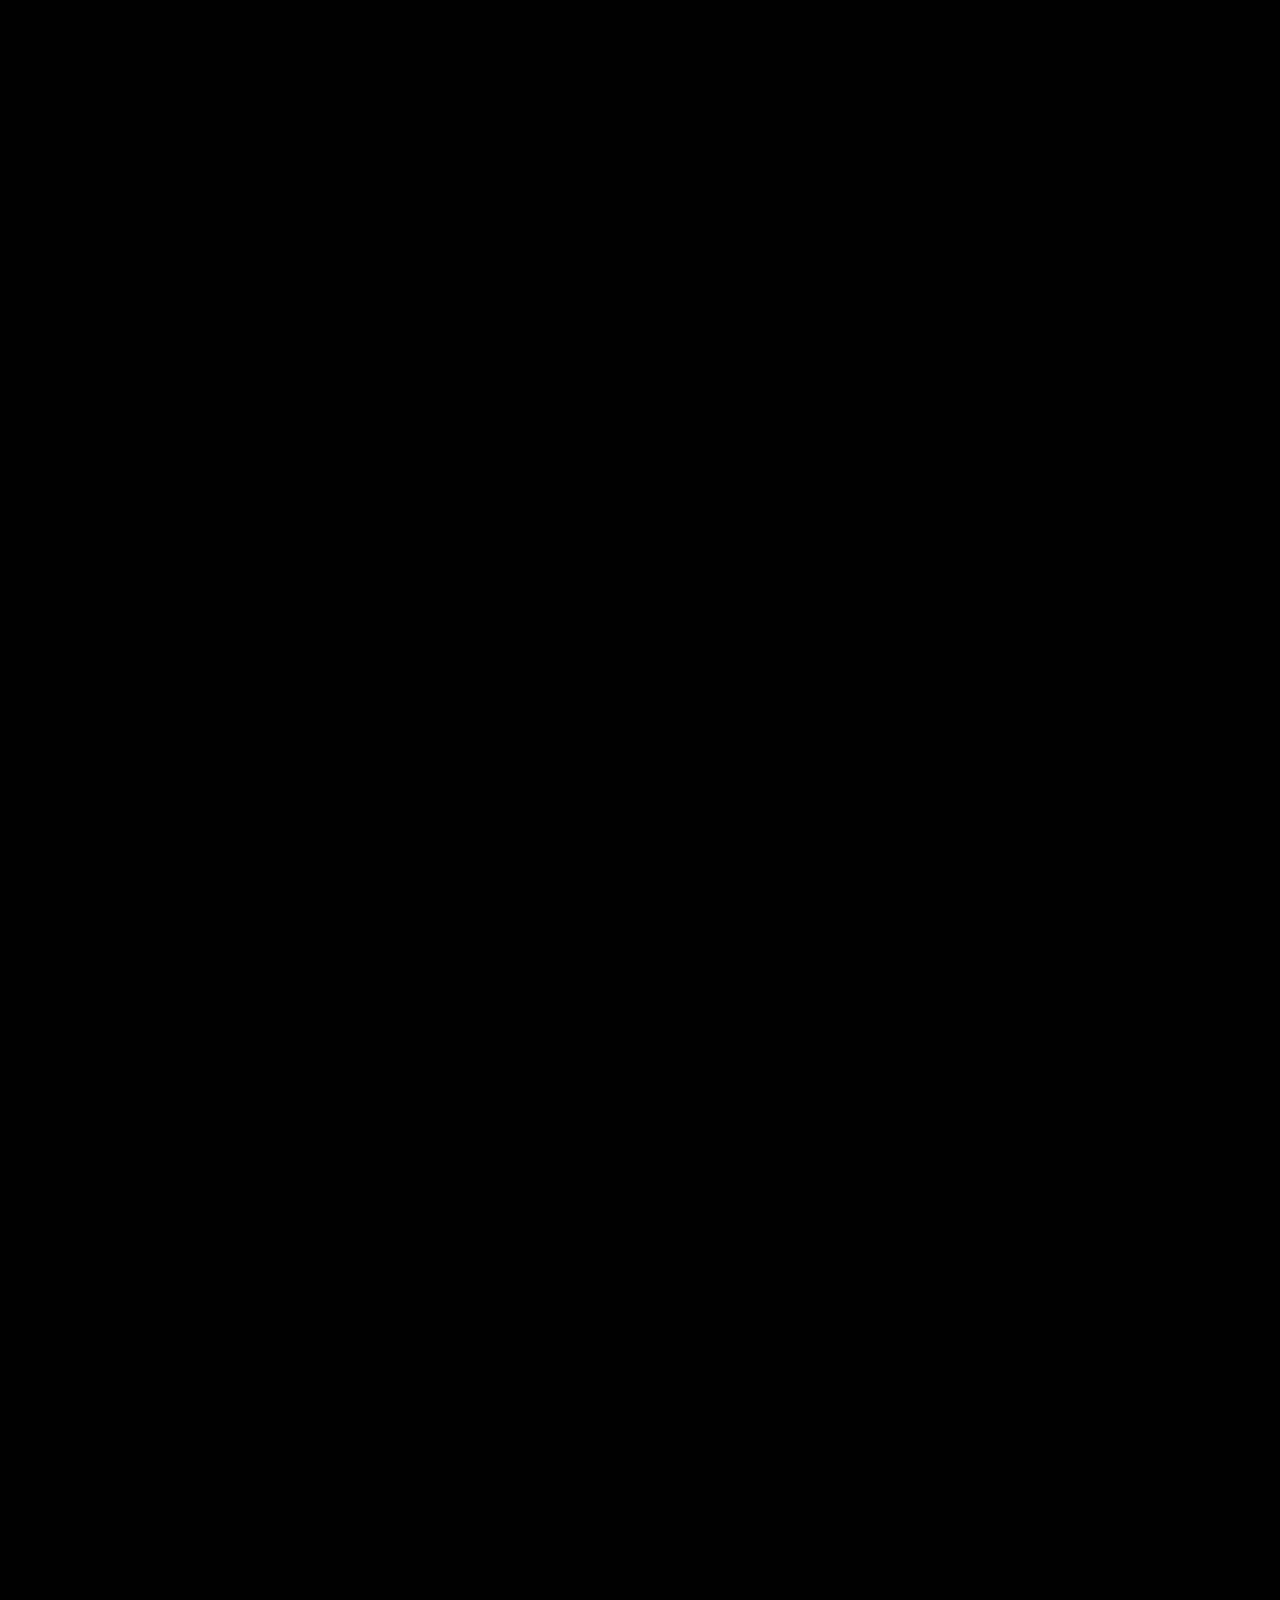
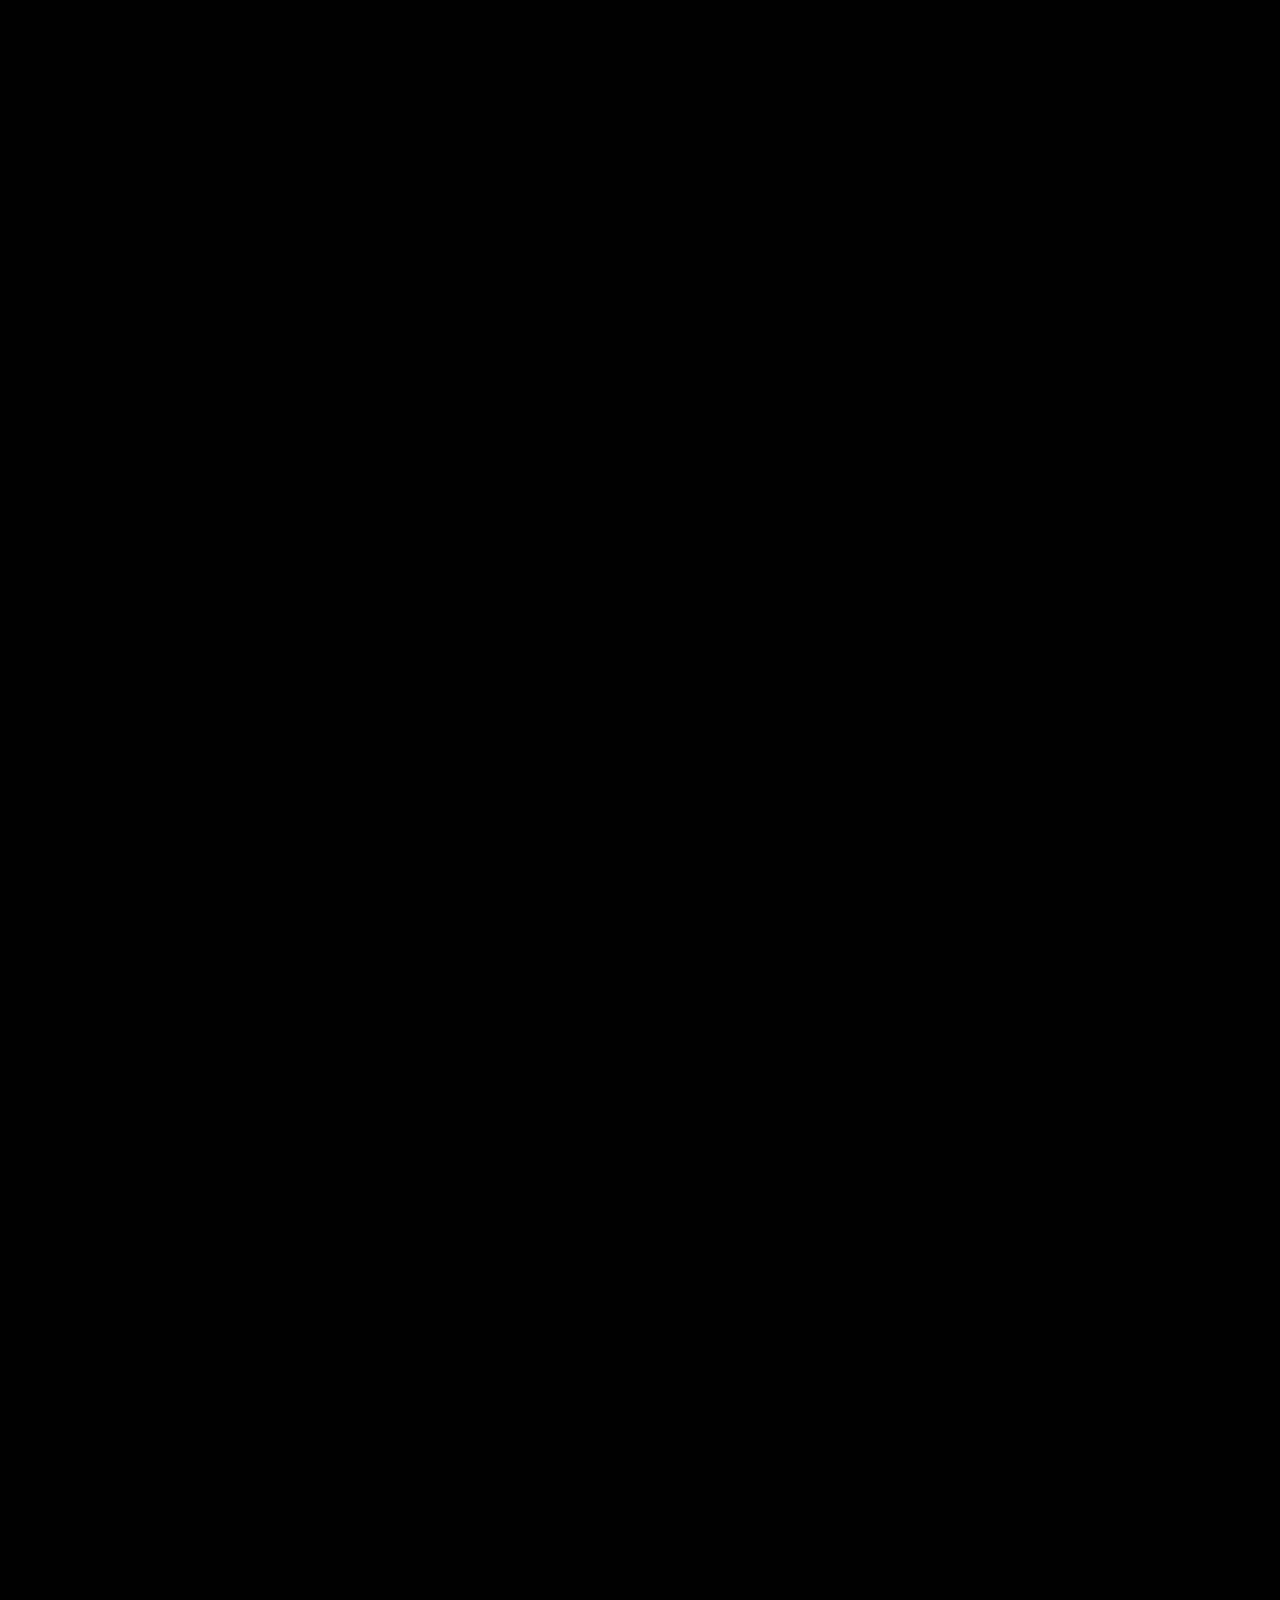
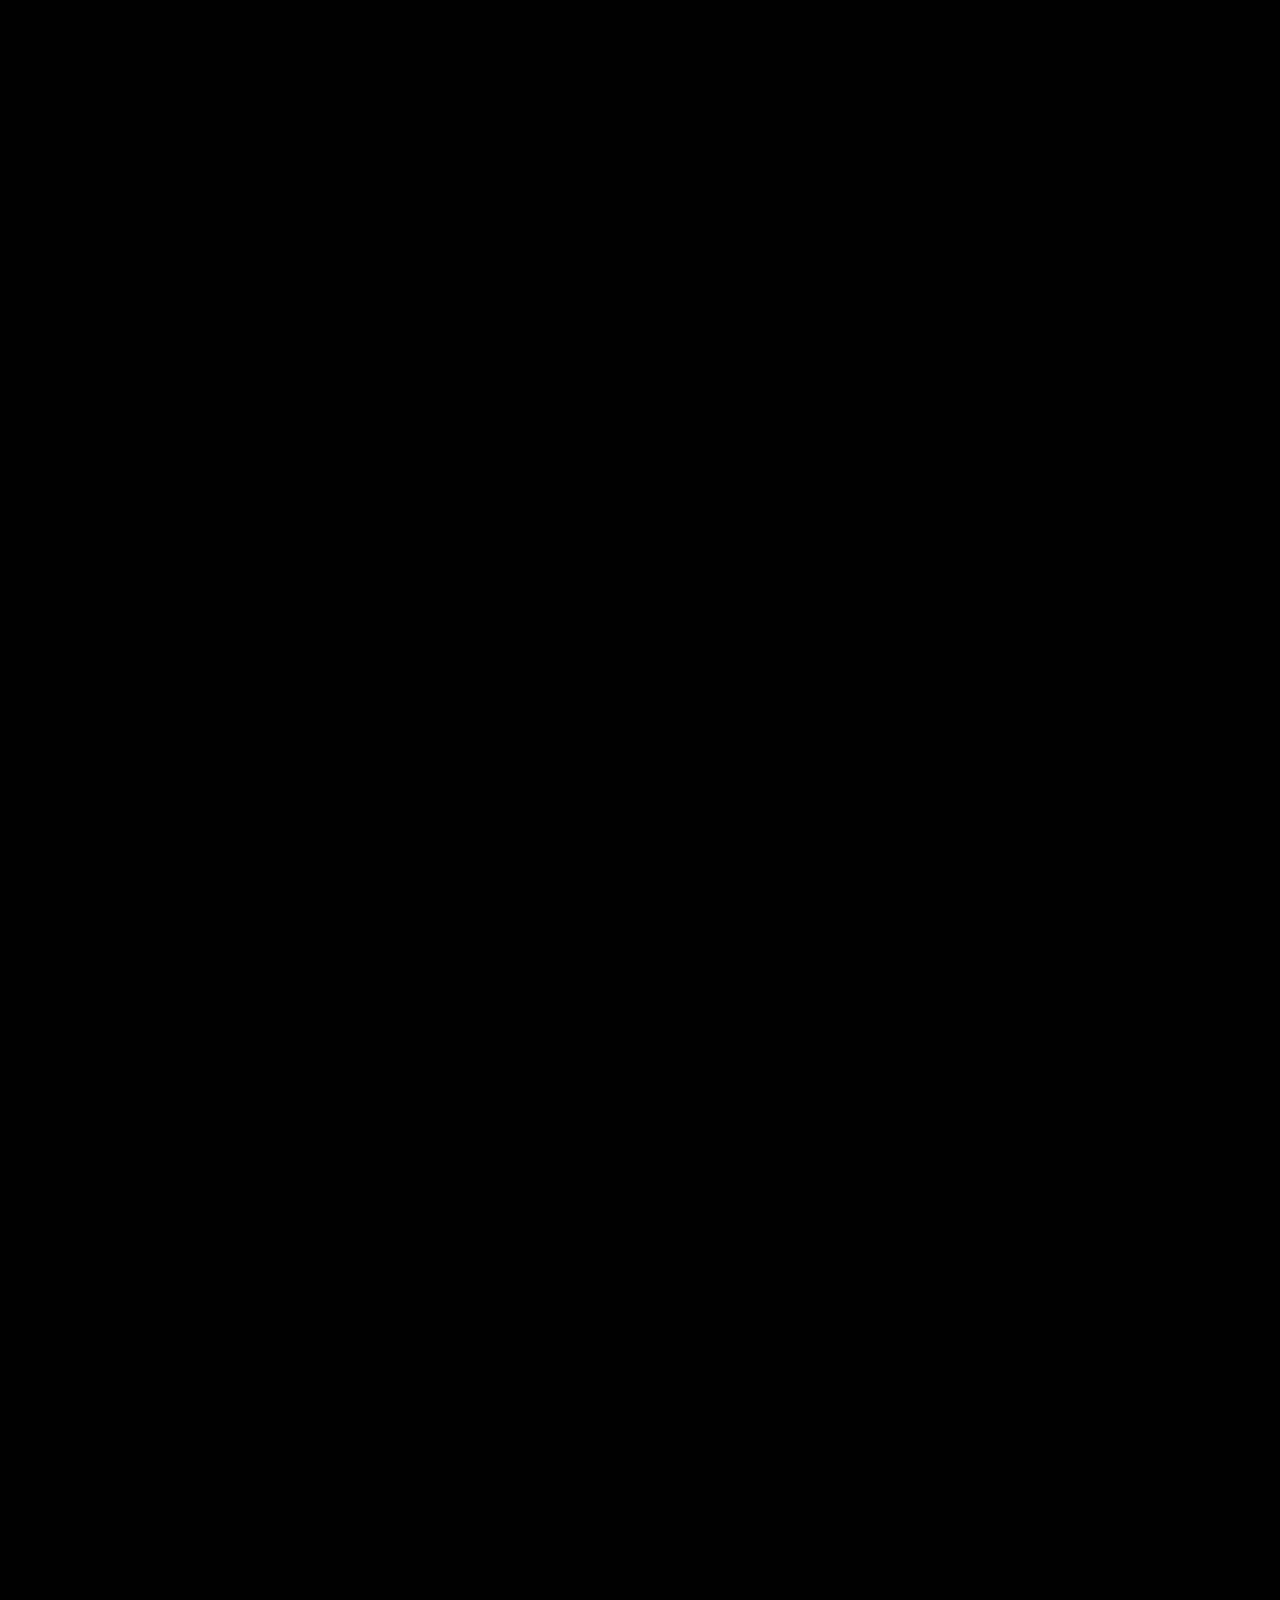
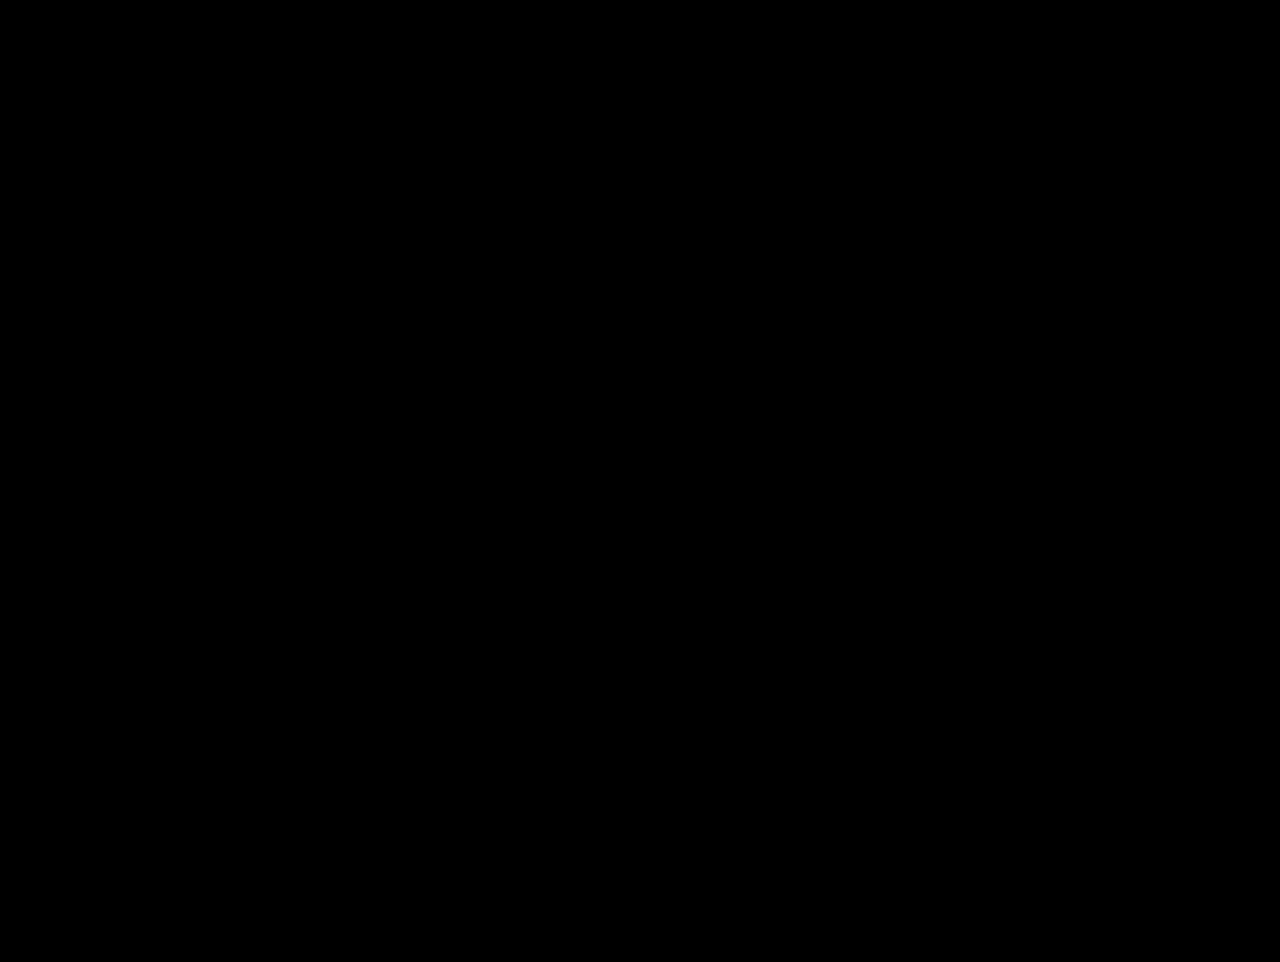
==== commit f2761628: "Add files via upload" ====
--- a/index.html
+++ b/index.html
@@ -4,12 +4,13 @@
     <meta charset="UTF-8">
     <meta name="viewport" content="width=device-width, initial-scale=1.0">
     <title>KasbOCup | کسب‌وکاپ</title>
+    <link rel="icon" type="image/svg+xml" href="Logo/2.svg">
     <link rel="preconnect" href="https://fonts.googleapis.com">
     <link rel="preconnect" href="https://fonts.gstatic.com" crossorigin>
     <link href="https://fonts.googleapis.com/css2?family=Vazirmatn:wght@300;400;500;600;700;800;900&display=swap" rel="stylesheet">
     <link href="https://cdn.jsdelivr.net/gh/rastikerdar/morabba-font@latest/dist/font-face.css" rel="stylesheet">
     <script src="https://cdn.tailwindcss.com"></script>
-    <script src="https://code.iconify.design/iconify-icon/1.0.7/iconify-icon.min.js"></script>
+    <script src="https://code.iconify.design/iconify-icon/1.0.7/iconify-icon.min.js" defer></script>
     <script>
         tailwind.config={theme:{extend:{colors:{brand:{red:'#c92c1e',gold:'#e8b84b',dark:'#000000'}},fontFamily:{morabba:['Morabba','Vazirmatn','sans-serif'],vazir:['Vazirmatn','sans-serif'],iransans:['IRANSans','Vazirmatn','sans-serif']}}}}
     </script>
@@ -17,35 +18,38 @@
 </head>
 <body class="noise">
 
+    <!-- SKIP LINK -->
+    <a href="#main-content" class="sr-only focus:not-sr-only focus:fixed focus:top-4 focus:left-4 focus:z-[100] focus:bg-brand-gold focus:text-black focus:px-4 focus:py-2 focus:rounded-full focus:font-bold">رفتن به محتوای اصلی</a>
+
     <!-- LOADER -->
     <div class="page-loader" id="pageLoader">
         <div class="loader-logo-wrap">
-            <img src="https://z-cdn-media.chatglm.cn/files/9071a1aa-bf9a-4a4c-b29a-eec00a1f9ab4.png?auth_key=1881889454-6524069fff584f6d99c43002e5717cce-0-bbcf13d9787b02c230eabd7a837037e2" alt="KasbOCup" class="loader-logo w-36 h-36 md:w-44 md:h-44 object-contain">
+            <img src="Logo/1.svg" alt="KasbOCup" class="loader-logo object-contain" style="width:9rem;height:9rem" >
         </div>
         <div class="loader-bar"><div class="loader-bar-fill"></div></div>
     </div>
 
     <!-- NAV -->
-    <nav class="glass-nav fixed top-0 left-0 right-0 z-50 h-20 transition-all duration-300">
+    <nav class="glass-nav fixed top-0 left-0 right-0 z-50 h-20 transition-all duration-300" aria-label="منوی اصلی">
         <div class="max-w-7xl mx-auto px-6 h-full flex items-center justify-between">
             <a href="#" class="flex items-center gap-3 group">
-                <img src="https://z-cdn-media.chatglm.cn/files/ba15d7c9-22a0-4db5-8e1f-6fe262063737.png?auth_key=1881882728-7bd85ca0c63a4277be548b47dc533210-0-73d6dc6c825239f326489af2a802c7dd" alt="KasbOCup" class="w-9 h-9 transition-transform duration-300 group-hover:scale-110">
+                <img src="Logo/2.svg" alt="KasbOCup" class="w-9 h-9 transition-transform duration-300 group-hover:scale-110">
                 <span class="font-morabba font-black text-lg text-white">کسب‌وکاپ</span>
             </a>
             <div class="hidden md:flex items-center gap-8">
-                <a href="#skills" class="text-sm text-neutral-500 hover:text-white transition-colors duration-300">مهارت‌ها</a>
-                <a href="#experience" class="text-sm text-neutral-500 hover:text-white transition-colors duration-300">تجربه</a>
-                <a href="#differentiation" class="text-sm text-neutral-500 hover:text-white transition-colors duration-300">تمایز</a>
-                <a href="#awards" class="text-sm text-neutral-500 hover:text-white transition-colors duration-300">جوایز</a>
-                <a href="#faq" class="text-sm text-neutral-500 hover:text-white transition-colors duration-300">سوالات</a>
-                <a href="#register" class="btn-red px-6 py-2.5 rounded-full text-sm font-medium text-white">ثبت‌نام تیم</a>
+                <a href="#skills" class="nav-link text-sm transition-colors duration-300">مهارت‌ها</a>
+                <a href="#experience" class="nav-link text-sm transition-colors duration-300">تجربه</a>
+                <a href="#differentiation" class="nav-link text-sm transition-colors duration-300">تمایز</a>
+                <a href="#awards" class="nav-link text-sm transition-colors duration-300">جوایز</a>
+                <a href="#faq" class="nav-link text-sm transition-colors duration-300">سوالات</a>
+                <a href="register.html" class="btn-red px-6 py-2.5 rounded-full text-sm font-medium text-white">ثبت‌نام تیم</a>
             </div>
             <button class="md:hidden text-white p-2" onclick="toggleMenu()"><iconify-icon icon="mdi:menu" width="26"></iconify-icon></button>
         </div>
     </nav>
 
     <!-- MOBILE MENU -->
-    <div id="mobile-menu" class="mobile-menu fixed top-0 right-0 w-72 h-full bg-black/95 backdrop-blur-xl z-[60] border-l border-white/10 p-8">
+    <div id="mobile-menu" class="mobile-menu fixed top-0 right-0 w-72 h-full bg-black/95 backdrop-blur-xl z-[60] border-l border-white/10 p-8" role="dialog" aria-label="منوی موبایل" aria-modal="true">
         <button onclick="toggleMenu()" class="absolute top-6 left-6 text-white"><iconify-icon icon="mdi:close" width="26"></iconify-icon></button>
         <div class="mt-16 flex flex-col gap-6">
             <a href="#skills" onclick="toggleMenu()" class="text-neutral-300 hover:text-white transition-colors text-base">مهارت‌ها</a>
@@ -54,12 +58,13 @@
             <a href="#awards" onclick="toggleMenu()" class="text-neutral-300 hover:text-white transition-colors text-base">جوایز</a>
             <a href="#faq" onclick="toggleMenu()" class="text-neutral-300 hover:text-white transition-colors text-base">سوالات</a>
             <div class="section-divider my-2"></div>
-            <a href="#register" onclick="toggleMenu()" class="btn-red px-6 py-3 rounded-full text-sm font-medium text-white text-center">ثبت‌نام تیم</a>
-            <a href="#sponsor" onclick="toggleMenu()" class="btn-gold px-6 py-3 rounded-full text-sm font-medium text-center">همکاری و اسپانسری</a>
+            <a href="register.html" onclick="toggleMenu()" class="btn-red px-6 py-3 rounded-full text-sm font-medium text-white text-center">ثبت‌نام تیم</a>
+            <a href="sponsorship.html" onclick="toggleMenu()" class="btn-gold px-6 py-3 rounded-full text-sm font-medium text-center">همکاری و اسپانسری</a>
         </div>
     </div>
     <div id="menu-overlay" class="fixed inset-0 bg-black/50 z-[55] hidden" onclick="toggleMenu()"></div>
 
+    <main id="main-content">
     <!-- HERO -->
     <section class="hero2 relative flex items-center overflow-hidden hero-grid scan-line">
         <div class="hero-glow" style="width:650px;height:650px;background:radial-gradient(circle,rgba(201,44,30,.12) 0%,transparent 70%);top:-220px;left:-180px"></div>
@@ -67,7 +72,7 @@
         <canvas id="particles-canvas"></canvas>
 
         <!-- subtle market / dashboard backdrop -->
-        <svg class="hero2-chart-bg absolute inset-0 w-full h-full pointer-events-none" viewBox="0 0 1600 900" preserveAspectRatio="xMidYMid slice">
+        <svg class="hero2-chart-bg absolute inset-0 w-full h-full pointer-events-none" viewBox="0 0 1600 900" preserveAspectRatio="xMidYMid slice" aria-hidden="true">
             <defs>
                 <linearGradient id="hcg1" x1="0" y1="0" x2="0" y2="1"><stop offset="0%" stop-color="#c92c1e" stop-opacity=".4"/><stop offset="100%" stop-color="#c92c1e" stop-opacity="0"/></linearGradient>
                 <linearGradient id="hcg2" x1="0" y1="0" x2="0" y2="1"><stop offset="0%" stop-color="#e8b84b" stop-opacity=".3"/><stop offset="100%" stop-color="#e8b84b" stop-opacity="0"/></linearGradient>
@@ -93,7 +98,7 @@
                 <div class="hero2-logo-wrap w-full lg:w-[35%] flex justify-center" style="animation:fadeUp 1s cubic-bezier(.16,1,.3,1) forwards">
                     <div class="hero2-logo-trigger w-64 h-64 md:w-80 md:h-80 lg:w-[26rem] lg:h-[26rem]" id="heroLogoTrigger">
                         <div class="hero2-logo-float">
-                            <img src="[data-uri]" alt="KasbOCup" class="hero2-logo-img">
+                            <img src="Logo/2.svg" alt="KasbOCup" class="hero2-logo-img">
                         </div>
                     </div>
                 </div>
@@ -110,8 +115,8 @@
                     <p class="hero2-tagline font-morabba font-bold leading-tight mb-7" style="font-size:clamp(26px,3.6vw,46px);animation:fadeUp 1s cubic-bezier(.16,1,.3,1) .35s both">بازار منتظر تصمیم شما نمی‌ماند.</p>
                     <p class="font-iransans text-neutral-400 text-base md:text-lg leading-loose max-w-2xl mx-auto lg:mx-0 mb-12" style="animation:fadeUp 1s cubic-bezier(.16,1,.3,1) .45s both">کسب‌وکاپ تجربه‌ای رقابتی برای افرادی است که می‌خواهند رهبری کنند، تصمیم بگیرند و برای فتح بازار بجنگند.</p>
                     <div class="flex flex-col sm:flex-row items-center justify-center lg:justify-start gap-4" style="animation:fadeUp 1s cubic-bezier(.16,1,.3,1) .55s both">
-                        <a href="#register" class="btn-gold-premium px-10 py-4 rounded-full text-base font-medium flex items-center gap-2.5">ثبت‌نام تیم<iconify-icon icon="mdi:arrow-left" width="20"></iconify-icon></a>
-                        <a href="#sponsor" class="btn-outline-gold px-10 py-4 rounded-full text-base font-medium flex items-center gap-2.5">همکاری و اسپانسری<iconify-icon icon="mdi:handshake-outline" width="20"></iconify-icon></a>
+                        <a href="register.html" class="btn-gold-premium btn-magnetic px-10 py-4 rounded-full text-base font-medium flex items-center gap-2.5"><span>ثبت‌نام تیم<iconify-icon icon="mdi:arrow-left" width="20"></iconify-icon></span></a>
+                        <a href="sponsorship.html" class="btn-outline-gold btn-magnetic px-10 py-4 rounded-full text-base font-medium flex items-center gap-2.5"><span>همکاری و اسپانسری<iconify-icon icon="mdi:handshake-outline" width="20"></iconify-icon></span></a>
                     </div>
                 </div>
             </div>
@@ -141,12 +146,12 @@
                 <div class="w-20 h-1 bg-gradient-to-l from-brand-gold to-brand-red mx-auto rounded-full"></div>
             </div>
             <div class="grid grid-cols-1 md:grid-cols-2 lg:grid-cols-3 gap-5">
-                <div class="glass-dark glass-dark-hover card-glow glow-card glow-red rounded-2xl p-8 transition-all duration-500 reveal reveal-delay-1 group cursor-default"><div class="top-line-red"></div><div class="w-14 h-14 rounded-xl bg-brand-red/10 flex items-center justify-center mb-6 group-hover:bg-brand-red/20 transition-colors"><iconify-icon icon="mdi:brain" width="28" class="text-brand-red"></iconify-icon></div><h3 class="font-morabba font-bold text-xl text-white mb-3">تصمیم‌گیری تحت فشار</h3><p class="text-sm text-neutral-500 leading-relaxed">وقتی زمان محدود است و stakes بالا، تصمیم درست چیست؟</p></div>
-                <div class="glass-dark glass-dark-hover card-glow glow-card glow-gold rounded-2xl p-8 transition-all duration-500 reveal reveal-delay-2 group cursor-default"><div class="top-line-gold"></div><div class="w-14 h-14 rounded-xl bg-brand-gold/10 flex items-center justify-center mb-6 group-hover:bg-brand-gold/20 transition-colors"><iconify-icon icon="mdi:chess-knight" width="28" class="text-brand-gold"></iconify-icon></div><h3 class="font-morabba font-bold text-xl text-white mb-3">تفکر استراتژیک</h3><p class="text-sm text-neutral-500 leading-relaxed">فراتر از حرکت بعدی؛ تفکر درباره ده حرکت آینده.</p></div>
-                <div class="glass-dark glass-dark-hover card-glow glow-card glow-red rounded-2xl p-8 transition-all duration-500 reveal reveal-delay-3 group cursor-default"><div class="top-line-red"></div><div class="w-14 h-14 rounded-xl bg-brand-red/10 flex items-center justify-center mb-6 group-hover:bg-brand-red/20 transition-colors"><iconify-icon icon="mdi:chart-bar" width="28" class="text-brand-red"></iconify-icon></div><h3 class="font-morabba font-bold text-xl text-white mb-3">مدیریت منابع</h3><p class="text-sm text-neutral-500 leading-relaxed">منابع محدودند. تصمیم شما نحوه تخصیص آنهاست.</p></div>
-                <div class="glass-dark glass-dark-hover card-glow glow-card glow-gold rounded-2xl p-8 transition-all duration-500 reveal reveal-delay-4 group cursor-default"><div class="top-line-gold"></div><div class="w-14 h-14 rounded-xl bg-brand-gold/10 flex items-center justify-center mb-6 group-hover:bg-brand-gold/20 transition-colors"><iconify-icon icon="mdi:magnify" width="28" class="text-brand-gold"></iconify-icon></div><h3 class="font-morabba font-bold text-xl text-white mb-3">تحلیل فرصت‌ها</h3><p class="text-sm text-neutral-500 leading-relaxed">فرصت‌ها پنهان‌اند. آیا می‌توانید آنها را پیدا کنید؟</p></div>
-                <div class="glass-dark glass-dark-hover card-glow glow-card glow-red rounded-2xl p-8 transition-all duration-500 reveal reveal-delay-5 group cursor-default"><div class="top-line-red"></div><div class="w-14 h-14 rounded-xl bg-brand-red/10 flex items-center justify-center mb-6 group-hover:bg-brand-red/20 transition-colors"><iconify-icon icon="mdi:shield-alert-outline" width="28" class="text-brand-red"></iconify-icon></div><h3 class="font-morabba font-bold text-xl text-white mb-3">مدیریت بحران</h3><p class="text-sm text-neutral-500 leading-relaxed">وقتی همه چیز اشتباه می‌رود، رهبران واقعی متولد می‌شوند.</p></div>
-                <div class="glass-dark glass-dark-hover card-glow glow-card glow-gold rounded-2xl p-8 transition-all duration-500 reveal reveal-delay-6 group cursor-default"><div class="top-line-gold"></div><div class="w-14 h-14 rounded-xl bg-brand-gold/10 flex items-center justify-center mb-6 group-hover:bg-brand-gold/20 transition-colors"><iconify-icon icon="mdi:account-group" width="28" class="text-brand-gold"></iconify-icon></div><h3 class="font-morabba font-bold text-xl text-white mb-3">رهبری تیم</h3><p class="text-sm text-neutral-500 leading-relaxed">یک تیم متحد، قدرتمندتر از مجموع افراد آن است.</p></div>
+                <div class="glass-dark glass-dark-hover card-glow glow-card glow-red card-lift rounded-2xl p-8 transition-all duration-500 reveal reveal-delay-1 group cursor-default"><div class="top-line-red"></div><div class="w-14 h-14 rounded-xl bg-brand-red/10 flex items-center justify-center mb-6 group-hover:bg-brand-red/20 transition-colors"><iconify-icon icon="mdi:brain" width="28" class="text-brand-red"></iconify-icon></div><h3 class="font-morabba font-bold text-xl text-white mb-3">تصمیم‌گیری تحت فشار</h3><p class="text-sm text-neutral-500 leading-relaxed">وقتی زمان محدود است و stakes بالا، تصمیم درست چیست؟</p></div>
+                <div class="glass-dark glass-dark-hover card-glow glow-card glow-gold card-lift rounded-2xl p-8 transition-all duration-500 reveal reveal-delay-2 group cursor-default"><div class="top-line-gold"></div><div class="w-14 h-14 rounded-xl bg-brand-gold/10 flex items-center justify-center mb-6 group-hover:bg-brand-gold/20 transition-colors"><iconify-icon icon="mdi:chess-knight" width="28" class="text-brand-gold"></iconify-icon></div><h3 class="font-morabba font-bold text-xl text-white mb-3">تفکر استراتژیک</h3><p class="text-sm text-neutral-500 leading-relaxed">فراتر از حرکت بعدی؛ تفکر درباره ده حرکت آینده.</p></div>
+                <div class="glass-dark glass-dark-hover card-glow glow-card glow-red card-lift rounded-2xl p-8 transition-all duration-500 reveal reveal-delay-3 group cursor-default"><div class="top-line-red"></div><div class="w-14 h-14 rounded-xl bg-brand-red/10 flex items-center justify-center mb-6 group-hover:bg-brand-red/20 transition-colors"><iconify-icon icon="mdi:chart-bar" width="28" class="text-brand-red"></iconify-icon></div><h3 class="font-morabba font-bold text-xl text-white mb-3">مدیریت منابع</h3><p class="text-sm text-neutral-500 leading-relaxed">منابع محدودند. تصمیم شما نحوه تخصیص آنهاست.</p></div>
+                <div class="glass-dark glass-dark-hover card-glow glow-card glow-gold card-lift rounded-2xl p-8 transition-all duration-500 reveal reveal-delay-4 group cursor-default"><div class="top-line-gold"></div><div class="w-14 h-14 rounded-xl bg-brand-gold/10 flex items-center justify-center mb-6 group-hover:bg-brand-gold/20 transition-colors"><iconify-icon icon="mdi:magnify" width="28" class="text-brand-gold"></iconify-icon></div><h3 class="font-morabba font-bold text-xl text-white mb-3">تحلیل فرصت‌ها</h3><p class="text-sm text-neutral-500 leading-relaxed">فرصت‌ها پنهان‌اند. آیا می‌توانید آنها را پیدا کنید؟</p></div>
+                <div class="glass-dark glass-dark-hover card-glow glow-card glow-red card-lift rounded-2xl p-8 transition-all duration-500 reveal reveal-delay-5 group cursor-default"><div class="top-line-red"></div><div class="w-14 h-14 rounded-xl bg-brand-red/10 flex items-center justify-center mb-6 group-hover:bg-brand-red/20 transition-colors"><iconify-icon icon="mdi:shield-alert-outline" width="28" class="text-brand-red"></iconify-icon></div><h3 class="font-morabba font-bold text-xl text-white mb-3">مدیریت بحران</h3><p class="text-sm text-neutral-500 leading-relaxed">وقتی همه چیز اشتباه می‌رود، رهبران واقعی متولد می‌شوند.</p></div>
+                <div class="glass-dark glass-dark-hover card-glow glow-card glow-gold card-lift rounded-2xl p-8 transition-all duration-500 reveal reveal-delay-6 group cursor-default"><div class="top-line-gold"></div><div class="w-14 h-14 rounded-xl bg-brand-gold/10 flex items-center justify-center mb-6 group-hover:bg-brand-gold/20 transition-colors"><iconify-icon icon="mdi:account-group" width="28" class="text-brand-gold"></iconify-icon></div><h3 class="font-morabba font-bold text-xl text-white mb-3">رهبری تیم</h3><p class="text-sm text-neutral-500 leading-relaxed">یک تیم متحد، قدرتمندتر از مجموع افراد آن است.</p></div>
             </div>
         </div>
     </section>
@@ -166,7 +171,7 @@
                     <div class="relative rounded-[20px] overflow-hidden aspect-[21/9]">
                         <div class="absolute inset-0 bg-gradient-to-br from-neutral-950 via-neutral-900 to-neutral-950">
                             <div class="absolute inset-0" style="background-image:linear-gradient(rgba(255,255,255,.02) 1px,transparent 1px),linear-gradient(90deg,rgba(255,255,255,.02) 1px,transparent 1px);background-size:40px 40px"></div>
-                            <svg class="absolute inset-0 w-full h-full" viewBox="0 0 800 350" preserveAspectRatio="none">
+                            <svg class="absolute inset-0 w-full h-full" viewBox="0 0 800 350" preserveAspectRatio="none" aria-hidden="true">
                                 <defs><linearGradient id="cg1" x1="0" y1="0" x2="0" y2="1"><stop offset="0%" stop-color="#c92c1e" stop-opacity=".3"/><stop offset="100%" stop-color="#c92c1e" stop-opacity="0"/></linearGradient><linearGradient id="cg2" x1="0" y1="0" x2="0" y2="1"><stop offset="0%" stop-color="#e8b84b" stop-opacity=".2"/><stop offset="100%" stop-color="#e8b84b" stop-opacity="0"/></linearGradient></defs>
                                 <path d="M0,250 Q100,200 200,220 T400,150 T600,180 T800,80 L800,350 L0,350Z" fill="url(#cg1)"/>
                                 <path d="M0,280 Q150,250 300,260 T500,200 T700,220 T800,160 L800,350 L0,350Z" fill="url(#cg2)"/>
@@ -256,12 +261,64 @@
             <p class="text-center text-neutral-500 text-base md:text-lg mb-16 max-w-2xl mx-auto reveal reveal-delay-1">مسیری که هر تصمیم می‌تواند سرنوشت کسب‌وکار شما را تغییر دهد.</p>
             <div class="grid grid-cols-1 sm:grid-cols-2 lg:grid-cols-4 gap-6 relative">
                 <div class="hidden lg:block absolute top-[52px] right-[12.5%] left-[12.5%] h-px"><div class="w-full h-full bg-gradient-to-l from-brand-gold/30 via-brand-red/20 to-brand-gold/30"></div></div>
-                <div class="journey-card glass-dark glass-dark-hover card-glow rounded-2xl p-8 text-center reveal reveal-delay-1 group cursor-default relative z-10"><div class="w-16 h-16 mx-auto mb-6 rounded-2xl bg-brand-gold/10 flex items-center justify-center group-hover:bg-brand-gold/20 transition-all duration-500"><iconify-icon icon="mdi:lightbulb-on-outline" width="32" class="text-brand-gold"></iconify-icon></div><div class="w-8 h-8 mx-auto mb-4 rounded-full border border-brand-gold/30 flex items-center justify-center text-xs font-mono text-brand-gold">۰۱</div><h3 class="font-morabba font-bold text-xl text-white mb-3">خلق کن</h3><p class="text-sm text-neutral-500 leading-relaxed">در جایگاه رهبر یک کسب‌وکار قرار بگیر و مسیر منحصربه‌فرد خودت را آغاز کن.</p></div>
-                <div class="journey-card glass-dark glass-dark-hover card-glow rounded-2xl p-8 text-center reveal reveal-delay-2 group cursor-default relative z-10"><div class="w-16 h-16 mx-auto mb-6 rounded-2xl bg-brand-red/10 flex items-center justify-center group-hover:bg-brand-red/20 transition-all duration-500"><iconify-icon icon="mdi:scale-balance" width="32" class="text-brand-red"></iconify-icon></div><div class="w-8 h-8 mx-auto mb-4 rounded-full border border-brand-red/30 flex items-center justify-center text-xs font-mono text-brand-red">۰۲</div><h3 class="font-morabba font-bold text-xl text-white mb-3">تصمیم بگیر</h3><p class="text-sm text-neutral-500 leading-relaxed">در شرایطی پویا و چالش‌برانگیز، تصمیم‌هایی بگیر که آینده را شکل می‌دهند.</p></div>
-                <div class="journey-card glass-dark glass-dark-hover card-glow rounded-2xl p-8 text-center reveal reveal-delay-3 group cursor-default relative z-10"><div class="w-16 h-16 mx-auto mb-6 rounded-2xl bg-brand-gold/10 flex items-center justify-center group-hover:bg-brand-gold/20 transition-all duration-500"><iconify-icon icon="mdi:sword-cross" width="32" class="text-brand-gold"></iconify-icon></div><div class="w-8 h-8 mx-auto mb-4 rounded-full border border-brand-gold/30 flex items-center justify-center text-xs font-mono text-brand-gold">۰۳</div><h3 class="font-morabba font-bold text-xl text-white mb-3">رقابت کن</h3><p class="text-sm text-neutral-500 leading-relaxed">با سایر تیم‌ها رقابت کن، فرصت‌ها را شناسایی کن و برای برتری بجنگ.</p></div>
-                <div class="journey-card glass-dark glass-dark-hover card-glow rounded-2xl p-8 text-center reveal reveal-delay-4 group cursor-default relative z-10"><div class="w-16 h-16 mx-auto mb-6 rounded-2xl bg-brand-red/10 flex items-center justify-center group-hover:bg-brand-red/20 transition-all duration-500"><iconify-icon icon="mdi:trophy" width="32" class="text-brand-red"></iconify-icon></div><div class="w-8 h-8 mx-auto mb-4 rounded-full border border-brand-red/30 flex items-center justify-center text-xs font-mono text-brand-red">۰۴</div><h3 class="font-morabba font-bold text-xl text-white mb-3">فتح کن</h3><p class="text-sm text-neutral-500 leading-relaxed">با عبور از چالش‌ها و استفاده از فرصت‌ها، برای رسیدن به قله تلاش کن.</p></div>
+                <div class="journey-card glass-dark glass-dark-hover card-glow card-lift rounded-2xl p-8 text-center reveal reveal-delay-1 group cursor-default relative z-10"><div class="w-16 h-16 mx-auto mb-6 rounded-2xl bg-brand-gold/10 flex items-center justify-center group-hover:bg-brand-gold/20 transition-all duration-500"><iconify-icon icon="mdi:lightbulb-on-outline" width="32" class="text-brand-gold"></iconify-icon></div><div class="w-8 h-8 mx-auto mb-4 rounded-full border border-brand-gold/30 flex items-center justify-center text-xs font-mono text-brand-gold">۰۱</div><h3 class="font-morabba font-bold text-xl text-white mb-3">خلق کن</h3><p class="text-sm text-neutral-500 leading-relaxed">در جایگاه رهبر یک کسب‌وکار قرار بگیر و مسیر منحصربه‌فرد خودت را آغاز کن.</p></div>
+                <div class="journey-card glass-dark glass-dark-hover card-glow card-lift rounded-2xl p-8 text-center reveal reveal-delay-2 group cursor-default relative z-10"><div class="w-16 h-16 mx-auto mb-6 rounded-2xl bg-brand-red/10 flex items-center justify-center group-hover:bg-brand-red/20 transition-all duration-500"><iconify-icon icon="mdi:scale-balance" width="32" class="text-brand-red"></iconify-icon></div><div class="w-8 h-8 mx-auto mb-4 rounded-full border border-brand-red/30 flex items-center justify-center text-xs font-mono text-brand-red">۰۲</div><h3 class="font-morabba font-bold text-xl text-white mb-3">تصمیم بگیر</h3><p class="text-sm text-neutral-500 leading-relaxed">در شرایطی پویا و چالش‌برانگیز، تصمیم‌هایی بگیر که آینده را شکل می‌دهند.</p></div>
+                <div class="journey-card glass-dark glass-dark-hover card-glow card-lift rounded-2xl p-8 text-center reveal reveal-delay-3 group cursor-default relative z-10"><div class="w-16 h-16 mx-auto mb-6 rounded-2xl bg-brand-gold/10 flex items-center justify-center group-hover:bg-brand-gold/20 transition-all duration-500"><iconify-icon icon="mdi:sword-cross" width="32" class="text-brand-gold"></iconify-icon></div><div class="w-8 h-8 mx-auto mb-4 rounded-full border border-brand-gold/30 flex items-center justify-center text-xs font-mono text-brand-gold">۰۳</div><h3 class="font-morabba font-bold text-xl text-white mb-3">رقابت کن</h3><p class="text-sm text-neutral-500 leading-relaxed">با سایر تیم‌ها رقابت کن، فرصت‌ها را شناسایی کن و برای برتری بجنگ.</p></div>
+                <div class="journey-card glass-dark glass-dark-hover card-glow card-lift rounded-2xl p-8 text-center reveal reveal-delay-4 group cursor-default relative z-10"><div class="w-16 h-16 mx-auto mb-6 rounded-2xl bg-brand-red/10 flex items-center justify-center group-hover:bg-brand-red/20 transition-all duration-500"><iconify-icon icon="mdi:trophy" width="32" class="text-brand-red"></iconify-icon></div><div class="w-8 h-8 mx-auto mb-4 rounded-full border border-brand-red/30 flex items-center justify-center text-xs font-mono text-brand-red">۰۴</div><h3 class="font-morabba font-bold text-xl text-white mb-3">فتح کن</h3><p class="text-sm text-neutral-500 leading-relaxed">با عبور از چالش‌ها و استفاده از فرصت‌ها، برای رسیدن به قله تلاش کن.</p></div>
             </div>
             <div class="text-center mt-16 reveal reveal-delay-5"><p class="text-lg md:text-xl text-neutral-400 leading-loose max-w-3xl mx-auto">کسب‌وکاپ فقط یک مسابقه نیست؛<br><span class="text-neutral-200">تجربه‌ای از تصمیم‌گیری، رهبری، رقابت و رشد است.</span></p></div>
+        </div>
+    </section>
+
+    <!-- TESTIMONIALS -->
+    <section class="relative py-24 md:py-32 overflow-hidden">
+        <div class="section-divider mb-20"></div>
+        <div class="absolute top-0 left-1/4 w-[400px] h-[400px] bg-brand-gold/5 rounded-full filter blur-[120px] pointer-events-none"></div>
+        <div class="absolute bottom-0 right-1/4 w-[300px] h-[300px] bg-brand-red/5 rounded-full filter blur-[100px] pointer-events-none"></div>
+        <div class="max-w-6xl mx-auto px-6 relative z-10">
+            <div class="text-center mb-16 reveal">
+                <h2 class="font-morabba font-black text-3xl md:text-5xl text-white mb-5">شرکت‌کنندگان چه می‌گویند؟</h2>
+                <div class="w-20 h-1 bg-gradient-to-l from-brand-gold to-brand-red mx-auto rounded-full"></div>
+            </div>
+            <div class="grid grid-cols-1 md:grid-cols-3 gap-6">
+                <div class="glass-dark glass-dark-hover rounded-2xl p-8 transition-all duration-500 reveal reveal-delay-1 group cursor-default relative">
+                    <div class="top-line-gold"></div>
+                    <iconify-icon icon="mdi:format-quote-open" width="32" class="text-brand-gold/30 mb-4 block"></iconify-icon>
+                    <p class="text-sm text-neutral-300 leading-relaxed mb-6">«کسب‌وکاپ دیدگاه من نسبت به تصمیم‌گیری در کسب‌وکار را کاملاً تغییر داد. تجربه‌ای که در هیچ کلاس درسی پیدا نمی‌شود.»</p>
+                    <div class="flex items-center gap-3">
+                        <div class="w-10 h-10 rounded-full bg-brand-gold/10 flex items-center justify-center flex-shrink-0"><iconify-icon icon="mdi:account" width="20" class="text-brand-gold"></iconify-icon></div>
+                        <div><p class="text-sm font-medium text-white">امیر حسینی</p><p class="text-xs text-neutral-500">دانشجوی کارشناسی ارشد مدیریت</p></div>
+                    </div>
+                </div>
+                <div class="glass-dark glass-dark-hover rounded-2xl p-8 transition-all duration-500 reveal reveal-delay-2 group cursor-default relative">
+                    <div class="top-line-red"></div>
+                    <iconify-icon icon="mdi:format-quote-open" width="32" class="text-brand-red/30 mb-4 block"></iconify-icon>
+                    <p class="text-sm text-neutral-300 leading-relaxed mb-6">«رقابت با تیم‌های مختلف و تحت فشار تصمیم گرفتن، بهترین تمرین برای ورود به دنیای واقعی کسب‌وکار بود.»</p>
+                    <div class="flex items-center gap-3">
+                        <div class="w-10 h-10 rounded-full bg-brand-red/10 flex items-center justify-center flex-shrink-0"><iconify-icon icon="mdi:account" width="20" class="text-brand-red"></iconify-icon></div>
+                        <div><p class="text-sm font-medium text-white">سارا احمدی</p><p class="text-xs text-neutral-500">کارآفرین و بنیان‌گذار استارت‌آپ</p></div>
+                    </div>
+                </div>
+                <div class="glass-dark glass-dark-hover rounded-2xl p-8 transition-all duration-500 reveal reveal-delay-3 group cursor-default relative">
+                    <div class="top-line-gold"></div>
+                    <iconify-icon icon="mdi:format-quote-open" width="32" class="text-brand-gold/30 mb-4 block"></iconify-icon>
+                    <p class="text-sm text-neutral-300 leading-relaxed mb-6">«شبکه‌سازی حرفه‌ای و آشنایی با افراد مستعد، یکی از بزرگ‌ترین دستاوردهای من از کسب‌وکاپ بود.»</p>
+                    <div class="flex items-center gap-3">
+                        <div class="w-10 h-10 rounded-full bg-brand-gold/10 flex items-center justify-center flex-shrink-0"><iconify-icon icon="mdi:account" width="20" class="text-brand-gold"></iconify-icon></div>
+                        <div><p class="text-sm font-medium text-white">محمد رضایی</p><p class="text-xs text-neutral-500">مدیر پروژه در شرکت فناوری</p></div>
+                    </div>
+                </div>
+            </div>
+            <div class="text-center mt-12 reveal reveal-delay-4">
+                <div class="inline-flex items-center gap-3 glass-dark rounded-full px-6 py-3">
+                    <div class="flex -space-x-2 space-x-reverse">
+                        <div class="w-8 h-8 rounded-full bg-brand-gold/20 border-2 border-black flex items-center justify-center"><iconify-icon icon="mdi:account" width="14" class="text-brand-gold"></iconify-icon></div>
+                        <div class="w-8 h-8 rounded-full bg-brand-red/20 border-2 border-black flex items-center justify-center"><iconify-icon icon="mdi:account" width="14" class="text-brand-red"></iconify-icon></div>
+                        <div class="w-8 h-8 rounded-full bg-brand-gold/20 border-2 border-black flex items-center justify-center"><iconify-icon icon="mdi:account" width="14" class="text-brand-gold"></iconify-icon></div>
+                    </div>
+                    <p class="text-sm text-neutral-400"><span class="text-white font-medium">۲۰۰+</span> شرکت‌کننده راضی از دوره‌های قبل</p>
+                </div>
+            </div>
         </div>
     </section>
 
@@ -272,7 +329,7 @@
         <div class="max-w-6xl mx-auto px-6 relative z-10">
             <div class="text-center mb-20 reveal"><h2 class="font-morabba font-black text-3xl md:text-5xl text-white mb-5">جام‌ها و افتخارات</h2><div class="w-20 h-1 bg-gradient-to-l from-brand-gold to-brand-red mx-auto rounded-full"></div></div>
             <div class="text-center mb-20 reveal reveal-delay-1">
-                <div class="trophy-glow relative inline-block mb-8"><img src="https://z-cdn-media.chatglm.cn/files/ba15d7c9-22a0-4db5-8e1f-6fe262063737.png?auth_key=1881882728-7bd85ca0c63a4277be548b47dc533210-0-73d6dc6c825239f326489af2a802c7dd" alt="جام قهرمان" class="w-36 md:w-44 h-auto mx-auto" style="filter:drop-shadow(0 0 40px rgba(232,184,75,.4));animation:floatSlow 5s ease-in-out infinite"></div>
+                <div class="trophy-glow relative inline-block mb-8"><img src="Logo/2.svg" alt="جام قهرمان" class="w-36 md:w-44 h-auto mx-auto" style="filter:drop-shadow(0 0 40px rgba(232,184,75,.4));animation:floatSlow 5s ease-in-out infinite" loading="lazy"></div>
                 <h3 class="font-morabba font-black text-2xl md:text-3xl text-gold-gradient mb-3">جام قهرمان KasbOCup</h3><p class="text-neutral-600 text-sm">نهایت تسلط بر بازار</p>
             </div>
             <div class="grid grid-cols-1 sm:grid-cols-2 lg:grid-cols-4 gap-5">
@@ -295,53 +352,115 @@
                 <div class="text-center reveal reveal-delay-3"><div class="w-12 h-12 mx-auto mb-4 rounded-full bg-white/5 flex items-center justify-center"><iconify-icon icon="mdi:lightbulb-on-outline" width="22" class="text-brand-gold"></iconify-icon></div><p class="text-sm text-neutral-400">حضور در رویداد نوآورانه</p></div>
                 <div class="text-center reveal reveal-delay-4"><div class="w-12 h-12 mx-auto mb-4 rounded-full bg-white/5 flex items-center justify-center"><iconify-icon icon="mdi:account-multiple-plus-outline" width="22" class="text-brand-red"></iconify-icon></div><p class="text-sm text-neutral-400">تعامل با نسل آینده مدیران</p></div>
             </div>
-            <div class="relative overflow-hidden rounded-2xl glass-dark py-10 reveal reveal-delay-2">
+            <div class="relative overflow-hidden rounded-2xl glass-dark py-6 reveal reveal-delay-2">
                 <div class="carousel-track">
-                    <div class="flex items-center gap-14 px-8"><div class="w-32 h-14 rounded-lg bg-white/[0.04] flex items-center justify-center text-neutral-700 text-[11px] font-mono tracking-wider">SPONSOR 01</div><div class="w-32 h-14 rounded-lg bg-white/[0.04] flex items-center justify-center text-neutral-700 text-[11px] font-mono tracking-wider">SPONSOR 02</div><div class="w-32 h-14 rounded-lg bg-white/[0.04] flex items-center justify-center text-neutral-700 text-[11px] font-mono tracking-wider">SPONSOR 03</div><div class="w-32 h-14 rounded-lg bg-white/[0.04] flex items-center justify-center text-neutral-700 text-[11px] font-mono tracking-wider">SPONSOR 04</div><div class="w-32 h-14 rounded-lg bg-white/[0.04] flex items-center justify-center text-neutral-700 text-[11px] font-mono tracking-wider">SPONSOR 05</div><div class="w-32 h-14 rounded-lg bg-white/[0.04] flex items-center justify-center text-neutral-700 text-[11px] font-mono tracking-wider">SPONSOR 06</div><div class="w-32 h-14 rounded-lg bg-white/[0.04] flex items-center justify-center text-neutral-700 text-[11px] font-mono tracking-wider">SPONSOR 07</div><div class="w-32 h-14 rounded-lg bg-white/[0.04] flex items-center justify-center text-neutral-700 text-[11px] font-mono tracking-wider">SPONSOR 08</div></div>
-                    <div class="flex items-center gap-14 px-8"><div class="w-32 h-14 rounded-lg bg-white/[0.04] flex items-center justify-center text-neutral-700 text-[11px] font-mono tracking-wider">SPONSOR 01</div><div class="w-32 h-14 rounded-lg bg-white/[0.04] flex items-center justify-center text-neutral-700 text-[11px] font-mono tracking-wider">SPONSOR 02</div><div class="w-32 h-14 rounded-lg bg-white/[0.04] flex items-center justify-center text-neutral-700 text-[11px] font-mono tracking-wider">SPONSOR 03</div><div class="w-32 h-14 rounded-lg bg-white/[0.04] flex items-center justify-center text-neutral-700 text-[11px] font-mono tracking-wider">SPONSOR 04</div><div class="w-32 h-14 rounded-lg bg-white/[0.04] flex items-center justify-center text-neutral-700 text-[11px] font-mono tracking-wider">SPONSOR 05</div><div class="w-32 h-14 rounded-lg bg-white/[0.04] flex items-center justify-center text-neutral-700 text-[11px] font-mono tracking-wider">SPONSOR 06</div><div class="w-32 h-14 rounded-lg bg-white/[0.04] flex items-center justify-center text-neutral-700 text-[11px] font-mono tracking-wider">SPONSOR 07</div><div class="w-32 h-14 rounded-lg bg-white/[0.04] flex items-center justify-center text-neutral-700 text-[11px] font-mono tracking-wider">SPONSOR 08</div></div>
-                </div>
-            </div>
-            <div class="text-center mt-10 reveal reveal-delay-3" id="sponsor"><a href="#" class="btn-gold px-8 py-3.5 rounded-full text-sm font-medium inline-flex items-center gap-2">درخواست همکاری و اسپانسری<iconify-icon icon="mdi:arrow-left" width="18"></iconify-icon></a></div>
+                    <div class="sponsor-item flex-shrink-0 w-36 h-16 rounded-xl bg-white/[0.04] flex items-center justify-center gap-2 text-neutral-500 text-[11px] font-medium tracking-wide"><iconify-icon icon="mdi:school-outline" width="20" class="text-brand-gold/60"></iconify-icon>دانشگاه تهران</div>
+                    <div class="sponsor-item flex-shrink-0 w-36 h-16 rounded-xl bg-white/[0.04] flex items-center justify-center gap-2 text-neutral-500 text-[11px] font-medium tracking-wide"><iconify-icon icon="mdi:oil" width="20" class="text-brand-red/60"></iconify-icon>شرکت ملی نفت</div>
+                    <div class="sponsor-item flex-shrink-0 w-36 h-16 rounded-xl bg-white/[0.04] flex items-center justify-center gap-2 text-neutral-500 text-[11px] font-medium tracking-wide"><iconify-icon icon="mdi:bank" width="20" class="text-brand-gold/60"></iconify-icon>بانک ملت</div>
+                    <div class="sponsor-item flex-shrink-0 w-36 h-16 rounded-xl bg-white/[0.04] flex items-center justify-center gap-2 text-neutral-500 text-[11px] font-medium tracking-wide"><iconify-icon icon="mdi:lightbulb-on-outline" width="20" class="text-brand-red/60"></iconify-icon>صندوق نوآوری</div>
+                    <div class="sponsor-item flex-shrink-0 w-36 h-16 rounded-xl bg-white/[0.04] flex items-center justify-center gap-2 text-neutral-500 text-[11px] font-medium tracking-wide"><iconify-icon icon="mdi:factory" width="20" class="text-brand-gold/60"></iconify-icon>پارک فناوری</div>
+                    <div class="sponsor-item flex-shrink-0 w-36 h-16 rounded-xl bg-white/[0.04] flex items-center justify-center gap-2 text-neutral-500 text-[11px] font-medium tracking-wide"><iconify-icon icon="mdi:briefcase-outline" width="20" class="text-brand-red/60"></iconify-icon>اتاق بازرگانی</div>
+                    <div class="sponsor-item flex-shrink-0 w-36 h-16 rounded-xl bg-white/[0.04] flex items-center justify-center gap-2 text-neutral-500 text-[11px] font-medium tracking-wide"><iconify-icon icon="mdi:domain" width="20" class="text-brand-gold/60"></iconify-icon>شرکت سرمایه‌گذاری</div>
+                    <div class="sponsor-item flex-shrink-0 w-36 h-16 rounded-xl bg-white/[0.04] flex items-center justify-center gap-2 text-neutral-500 text-[11px] font-medium tracking-wide"><iconify-icon icon="mdi:chart-line" width="20" class="text-brand-red/60"></iconify-icon>بورس اوراق بهادار</div>
+                    <div class="sponsor-item flex-shrink-0 w-36 h-16 rounded-xl bg-white/[0.04] flex items-center justify-center gap-2 text-neutral-500 text-[11px] font-medium tracking-wide"><iconify-icon icon="mdi:account-group" width="20" class="text-brand-gold/60"></iconify-icon>انجمن مدیران</div>
+                    <div class="sponsor-item flex-shrink-0 w-36 h-16 rounded-xl bg-white/[0.04] flex items-center justify-center gap-2 text-neutral-500 text-[11px] font-medium tracking-wide"><iconify-icon icon="mdi:rocket-launch" width="20" class="text-brand-red/60"></iconify-icon>شتابدهنده نوآوری</div>
+                    <div class="sponsor-item flex-shrink-0 w-36 h-16 rounded-xl bg-white/[0.04] flex items-center justify-center gap-2 text-neutral-500 text-[11px] font-medium tracking-wide"><iconify-icon icon="mdi:school-outline" width="20" class="text-brand-gold/60"></iconify-icon>دانشگاه تهران</div>
+                    <div class="sponsor-item flex-shrink-0 w-36 h-16 rounded-xl bg-white/[0.04] flex items-center justify-center gap-2 text-neutral-500 text-[11px] font-medium tracking-wide"><iconify-icon icon="mdi:oil" width="20" class="text-brand-red/60"></iconify-icon>شرکت ملی نفت</div>
+                    <div class="sponsor-item flex-shrink-0 w-36 h-16 rounded-xl bg-white/[0.04] flex items-center justify-center gap-2 text-neutral-500 text-[11px] font-medium tracking-wide"><iconify-icon icon="mdi:bank" width="20" class="text-brand-gold/60"></iconify-icon>بانک ملت</div>
+                    <div class="sponsor-item flex-shrink-0 w-36 h-16 rounded-xl bg-white/[0.04] flex items-center justify-center gap-2 text-neutral-500 text-[11px] font-medium tracking-wide"><iconify-icon icon="mdi:lightbulb-on-outline" width="20" class="text-brand-red/60"></iconify-icon>صندوق نوآوری</div>
+                    <div class="sponsor-item flex-shrink-0 w-36 h-16 rounded-xl bg-white/[0.04] flex items-center justify-center gap-2 text-neutral-500 text-[11px] font-medium tracking-wide"><iconify-icon icon="mdi:factory" width="20" class="text-brand-gold/60"></iconify-icon>پارک فناوری</div>
+                    <div class="sponsor-item flex-shrink-0 w-36 h-16 rounded-xl bg-white/[0.04] flex items-center justify-center gap-2 text-neutral-500 text-[11px] font-medium tracking-wide"><iconify-icon icon="mdi:briefcase-outline" width="20" class="text-brand-red/60"></iconify-icon>اتاق بازرگانی</div>
+                    <div class="sponsor-item flex-shrink-0 w-36 h-16 rounded-xl bg-white/[0.04] flex items-center justify-center gap-2 text-neutral-500 text-[11px] font-medium tracking-wide"><iconify-icon icon="mdi:domain" width="20" class="text-brand-gold/60"></iconify-icon>شرکت سرمایه‌گذاری</div>
+                    <div class="sponsor-item flex-shrink-0 w-36 h-16 rounded-xl bg-white/[0.04] flex items-center justify-center gap-2 text-neutral-500 text-[11px] font-medium tracking-wide"><iconify-icon icon="mdi:chart-line" width="20" class="text-brand-red/60"></iconify-icon>بورس اوراق بهادار</div>
+                    <div class="sponsor-item flex-shrink-0 w-36 h-16 rounded-xl bg-white/[0.04] flex items-center justify-center gap-2 text-neutral-500 text-[11px] font-medium tracking-wide"><iconify-icon icon="mdi:account-group" width="20" class="text-brand-gold/60"></iconify-icon>انجمن مدیران</div>
+                    <div class="sponsor-item flex-shrink-0 w-36 h-16 rounded-xl bg-white/[0.04] flex items-center justify-center gap-2 text-neutral-500 text-[11px] font-medium tracking-wide"><iconify-icon icon="mdi:rocket-launch" width="20" class="text-brand-red/60"></iconify-icon>شتابدهنده نوآوری</div>
+                    <div class="sponsor-item flex-shrink-0 w-36 h-16 rounded-xl bg-white/[0.04] flex items-center justify-center gap-2 text-neutral-500 text-[11px] font-medium tracking-wide"><iconify-icon icon="mdi:school-outline" width="20" class="text-brand-gold/60"></iconify-icon>دانشگاه تهران</div>
+                    <div class="sponsor-item flex-shrink-0 w-36 h-16 rounded-xl bg-white/[0.04] flex items-center justify-center gap-2 text-neutral-500 text-[11px] font-medium tracking-wide"><iconify-icon icon="mdi:oil" width="20" class="text-brand-red/60"></iconify-icon>شرکت ملی نفت</div>
+                    <div class="sponsor-item flex-shrink-0 w-36 h-16 rounded-xl bg-white/[0.04] flex items-center justify-center gap-2 text-neutral-500 text-[11px] font-medium tracking-wide"><iconify-icon icon="mdi:bank" width="20" class="text-brand-gold/60"></iconify-icon>بانک ملت</div>
+                    <div class="sponsor-item flex-shrink-0 w-36 h-16 rounded-xl bg-white/[0.04] flex items-center justify-center gap-2 text-neutral-500 text-[11px] font-medium tracking-wide"><iconify-icon icon="mdi:lightbulb-on-outline" width="20" class="text-brand-red/60"></iconify-icon>صندوق نوآوری</div>
+                    <div class="sponsor-item flex-shrink-0 w-36 h-16 rounded-xl bg-white/[0.04] flex items-center justify-center gap-2 text-neutral-500 text-[11px] font-medium tracking-wide"><iconify-icon icon="mdi:factory" width="20" class="text-brand-gold/60"></iconify-icon>پارک فناوری</div>
+                    <div class="sponsor-item flex-shrink-0 w-36 h-16 rounded-xl bg-white/[0.04] flex items-center justify-center gap-2 text-neutral-500 text-[11px] font-medium tracking-wide"><iconify-icon icon="mdi:briefcase-outline" width="20" class="text-brand-red/60"></iconify-icon>اتاق بازرگانی</div>
+                    <div class="sponsor-item flex-shrink-0 w-36 h-16 rounded-xl bg-white/[0.04] flex items-center justify-center gap-2 text-neutral-500 text-[11px] font-medium tracking-wide"><iconify-icon icon="mdi:domain" width="20" class="text-brand-gold/60"></iconify-icon>شرکت سرمایه‌گذاری</div>
+                    <div class="sponsor-item flex-shrink-0 w-36 h-16 rounded-xl bg-white/[0.04] flex items-center justify-center gap-2 text-neutral-500 text-[11px] font-medium tracking-wide"><iconify-icon icon="mdi:chart-line" width="20" class="text-brand-red/60"></iconify-icon>بورس اوراق بهادار</div>
+                    <div class="sponsor-item flex-shrink-0 w-36 h-16 rounded-xl bg-white/[0.04] flex items-center justify-center gap-2 text-neutral-500 text-[11px] font-medium tracking-wide"><iconify-icon icon="mdi:account-group" width="20" class="text-brand-gold/60"></iconify-icon>انجمن مدیران</div>
+                    <div class="sponsor-item flex-shrink-0 w-36 h-16 rounded-xl bg-white/[0.04] flex items-center justify-center gap-2 text-neutral-500 text-[11px] font-medium tracking-wide"><iconify-icon icon="mdi:rocket-launch" width="20" class="text-brand-red/60"></iconify-icon>شتابدهنده نوآوری</div>
+                </div>
+            </div>
+            <div class="text-center mt-10 reveal reveal-delay-3" id="sponsor"><a href="sponsorship.html" class="btn-gold btn-magnetic px-8 py-3.5 rounded-full text-sm font-medium inline-flex items-center gap-2"><span>درخواست همکاری و اسپانسری<iconify-icon icon="mdi:arrow-left" width="18"></iconify-icon></span></a></div>
         </div>
     </section>
 
     <!-- FAQ -->
-    <section id="faq" class="relative py-24 md:py-32 overflow-hidden">
+    <section id="faq" class="relative py-24 md:py-32 overflow-hidden" aria-labelledby="faq-heading">
         <div class="section-divider mb-20"></div>
         <div class="absolute top-1/3 right-0 w-[400px] h-[400px] bg-brand-red/5 rounded-full filter blur-[120px] pointer-events:none"></div>
         <div class="absolute bottom-1/4 left-0 w-[300px] h-[300px] bg-brand-gold/5 rounded-full filter blur-[100px] pointer-events:none"></div>
         <div class="max-w-3xl mx-auto px-6 relative z-10">
-            <div class="text-center mb-16 reveal"><h2 class="font-morabba font-black text-3xl md:text-5xl text-white mb-5">سوالات متداول</h2><div class="w-20 h-1 bg-gradient-to-l from-brand-gold to-brand-red mx-auto rounded-full"></div></div>
+            <div class="text-center mb-16 reveal"><h2 id="faq-heading" class="font-morabba font-black text-3xl md:text-5xl text-white mb-5">سوالات متداول</h2><div class="w-20 h-1 bg-gradient-to-l from-brand-gold to-brand-red mx-auto rounded-full"></div></div>
             <div class="reveal reveal-delay-1">
-                <div class="faq-item py-6 cursor-pointer" onclick="toggleFaq(this)"><div class="flex items-center justify-between gap-4"><h3 class="font-morabba font-bold text-base md:text-lg text-white">آیا برای شرکت در کسب‌وکاپ نیاز به دانش تخصصی دارم؟</h3><div class="faq-icon w-8 h-8 rounded-full bg-white/5 flex items-center justify-center flex-shrink-0"><iconify-icon icon="mdi:plus" width="18" class="text-brand-gold"></iconify-icon></div></div><div class="faq-answer"><p class="text-sm text-neutral-500 leading-relaxed pt-4 pb-2">خیر. کسب‌وکاپ برای تمامی علاقه‌مندان به کسب‌وکار، مدیریت، کارآفرینی و تصمیم‌گیری طراحی شده است.</p></div></div>
-                <div class="faq-item py-6 cursor-pointer" onclick="toggleFaq(this)"><div class="flex items-center justify-between gap-4"><h3 class="font-morabba font-bold text-base md:text-lg text-white">اگر تیم نداشته باشم چه می‌شود؟</h3><div class="faq-icon w-8 h-8 rounded-full bg-white/5 flex items-center justify-center flex-shrink-0"><iconify-icon icon="mdi:plus" width="18" class="text-brand-red"></iconify-icon></div></div><div class="faq-answer"><p class="text-sm text-neutral-500 leading-relaxed pt-4 pb-2">در صورت نداشتن تیم، برگزارکنندگان تلاش می‌کنند شما را به سایر شرکت‌کنندگان معرفی کنند.</p></div></div>
-                <div class="faq-item py-6 cursor-pointer" onclick="toggleFaq(this)"><div class="flex items-center justify-between gap-4"><h3 class="font-morabba font-bold text-base md:text-lg text-white">چه افرادی می‌توانند در مسابقه شرکت کنند؟</h3><div class="faq-icon w-8 h-8 rounded-full bg-white/5 flex items-center justify-center flex-shrink-0"><iconify-icon icon="mdi:plus" width="18" class="text-brand-gold"></iconify-icon></div></div><div class="faq-answer"><p class="text-sm text-neutral-500 leading-relaxed pt-4 pb-2">دانشجویان، علاقه‌مندان به کسب‌وکار، کارآفرینان و تمامی افرادی که به رقابت و تصمیم‌گیری علاقه دارند.</p></div></div>
-                <div class="faq-item py-6 cursor-pointer" onclick="toggleFaq(this)"><div class="flex items-center justify-between gap-4"><h3 class="font-morabba font-bold text-base md:text-lg text-white">آیا جوایز و افتخارات ویژه در نظر گرفته شده است؟</h3><div class="faq-icon w-8 h-8 rounded-full bg-white/5 flex items-center justify-center flex-shrink-0"><iconify-icon icon="mdi:plus" width="18" class="text-brand-red"></iconify-icon></div></div><div class="faq-answer"><p class="text-sm text-neutral-500 leading-relaxed pt-4 pb-2">بله، علاوه بر قهرمان اصلی، افتخارات و جوایز ویژه‌ای برای عملکردهای برتر در بخش‌های مختلف در نظر گرفته شده است.</p></div></div>
-                <div class="faq-item py-6 cursor-pointer" onclick="toggleFaq(this)"><div class="flex items-center justify-between gap-4"><h3 class="font-morabba font-bold text-base md:text-lg text-white">هدف اصلی کسب‌وکاپ چیست؟</h3><div class="faq-icon w-8 h-8 rounded-full bg-white/5 flex items-center justify-center flex-shrink-0"><iconify-icon icon="mdi:plus" width="18" class="text-brand-gold"></iconify-icon></div></div><div class="faq-answer"><p class="text-sm text-neutral-500 leading-relaxed pt-4 pb-2">ایجاد تجربه‌ای عملی از تفکر استراتژیک، رقابت، کار تیمی و تصمیم‌گیری در فضای کسب‌وکار.</p></div></div>
+                <div class="accordion-item py-2" data-state="closed">
+                    <button class="accordion-trigger flex items-center gap-3 w-full py-2 text-left text-[15px] font-semibold leading-6 transition-all" onclick="toggleAccordion(this)">
+                        <iconify-icon icon="mdi:plus" width="16" class="shrink-0 opacity-60 transition-transform duration-200 accordion-icon"></iconify-icon>
+                        <span class="font-morabba text-white text-lg md:text-xl">آیا برای شرکت در کسب‌وکاپ نیاز به دانش تخصصی دارم؟</span>
+                    </button>
+                    <div class="accordion-content overflow-hidden" style="max-height:0;transition:max-height .4s cubic-bezier(.16,1,.3,1)">
+                        <div class="pb-2 ps-7 text-base text-neutral-500">خیر. کسب‌وکاپ برای تمامی علاقه‌مندان به کسب‌وکار، مدیریت، کارآفرینی و تصمیم‌گیری طراحی شده است.</div>
+                    </div>
+                </div>
+                <div class="accordion-item py-2" data-state="closed">
+                    <button class="accordion-trigger flex items-center gap-3 w-full py-2 text-left text-[15px] font-semibold leading-6 transition-all" onclick="toggleAccordion(this)">
+                        <iconify-icon icon="mdi:plus" width="16" class="shrink-0 opacity-60 transition-transform duration-200 accordion-icon"></iconify-icon>
+                        <span class="font-morabba text-white text-lg md:text-xl">اگر تیم نداشته باشم چه می‌شود؟</span>
+                    </button>
+                    <div class="accordion-content overflow-hidden" style="max-height:0;transition:max-height .4s cubic-bezier(.16,1,.3,1)">
+                        <div class="pb-2 ps-7 text-base text-neutral-500">در صورت نداشتن تیم، برگزارکنندگان تلاش می‌کنند شما را به سایر شرکت‌کنندگان معرفی کنند.</div>
+                    </div>
+                </div>
+                <div class="accordion-item py-2" data-state="closed">
+                    <button class="accordion-trigger flex items-center gap-3 w-full py-2 text-left text-[15px] font-semibold leading-6 transition-all" onclick="toggleAccordion(this)">
+                        <iconify-icon icon="mdi:plus" width="16" class="shrink-0 opacity-60 transition-transform duration-200 accordion-icon"></iconify-icon>
+                        <span class="font-morabba text-white text-lg md:text-xl">چه افرادی می‌توانند در مسابقه شرکت کنند؟</span>
+                    </button>
+                    <div class="accordion-content overflow-hidden" style="max-height:0;transition:max-height .4s cubic-bezier(.16,1,.3,1)">
+                        <div class="pb-2 ps-7 text-base text-neutral-500">دانشجویان، علاقه‌مندان به کسب‌وکار، کارآفرینان و تمامی افرادی که به رقابت و تصمیم‌گیری علاقه دارند.</div>
+                    </div>
+                </div>
+                <div class="accordion-item py-2" data-state="closed">
+                    <button class="accordion-trigger flex items-center gap-3 w-full py-2 text-left text-[15px] font-semibold leading-6 transition-all" onclick="toggleAccordion(this)">
+                        <iconify-icon icon="mdi:plus" width="16" class="shrink-0 opacity-60 transition-transform duration-200 accordion-icon"></iconify-icon>
+                        <span class="font-morabba text-white text-lg md:text-xl">آیا جوایز و افتخارات ویژه در نظر گرفته شده است؟</span>
+                    </button>
+                    <div class="accordion-content overflow-hidden" style="max-height:0;transition:max-height .4s cubic-bezier(.16,1,.3,1)">
+                        <div class="pb-2 ps-7 text-base text-neutral-500">بله، علاوه بر قهرمان اصلی، افتخارات و جوایز ویژه‌ای برای عملکردهای برتر در بخش‌های مختلف در نظر گرفته شده است.</div>
+                    </div>
+                </div>
+                <div class="accordion-item py-2" data-state="closed">
+                    <button class="accordion-trigger flex items-center gap-3 w-full py-2 text-left text-[15px] font-semibold leading-6 transition-all" onclick="toggleAccordion(this)">
+                        <iconify-icon icon="mdi:plus" width="16" class="shrink-0 opacity-60 transition-transform duration-200 accordion-icon"></iconify-icon>
+                        <span class="font-morabba text-white text-lg md:text-xl">هدف اصلی کسب‌وکاپ چیست؟</span>
+                    </button>
+                    <div class="accordion-content overflow-hidden" style="max-height:0;transition:max-height .4s cubic-bezier(.16,1,.3,1)">
+                        <div class="pb-2 ps-7 text-base text-neutral-500">ایجاد تجربه‌ای عملی از تفکر استراتژیک، رقابت، کار تیمی و تصمیم‌گیری در فضای کسب‌وکار.</div>
+                    </div>
+                </div>
             </div>
         </div>
     </section>
 
     <!-- COUNTDOWN -->
-    <section id="countdown" class="relative py-28 md:py-40 overflow-hidden">
-        <div class="section-divider mb-20"></div>
-        <div class="absolute inset-0"><div class="absolute top-1/2 left-1/2 -translate-x-1/2 -translate-y-1/2 w-[500px] h-[500px] rounded-full filter blur-[150px] pointer-events-none" style="background:radial-gradient(circle,rgba(201,44,30,.08) 0%,rgba(232,184,75,.06) 40%,transparent 70%);animation:glowPulse 4s ease-in-out infinite"></div></div>
-        <div class="max-w-5xl mx-auto px-6 relative z-10">
-            <div class="text-center mb-6 reveal"><h2 class="font-morabba font-black text-3xl md:text-5xl text-white mb-5">زمان در حال گذر است...</h2><div class="w-20 h-1 bg-gradient-to-l from-brand-gold to-brand-red mx-auto rounded-full"></div></div>
-            <p class="text-center text-neutral-500 text-base md:text-lg mb-16 reveal reveal-delay-1">بازار منتظر کسی نمی‌ماند.</p>
+    <section class="relative py-24 md:py-32 overflow-hidden">
+        <div class="section-divider mb-20"></div>
+        <div class="absolute inset-0 bg-gradient-to-b from-black via-neutral-950/50 to-black pointer-events-none"></div>
+        <div class="max-w-4xl mx-auto px-6 relative z-10 text-center">
+            <h2 class="font-morabba font-black text-3xl md:text-5xl text-white mb-5 reveal">تا شروع رویداد</h2>
+            <div class="w-20 h-1 bg-gradient-to-l from-brand-gold to-brand-red mx-auto rounded-full mb-14 reveal reveal-delay-1"></div>
             <div class="grid grid-cols-2 md:grid-cols-4 gap-5 md:gap-6 mb-16">
-                <div class="countdown-box glass-dark rounded-2xl p-6 md:p-8 text-center reveal reveal-delay-1"><div class="countdown-num font-morabba font-black text-5xl md:text-7xl text-white mb-3" id="cd-days">۰۰</div><div class="text-sm text-neutral-500">روز</div></div>
-                <div class="countdown-box glass-dark rounded-2xl p-6 md:p-8 text-center reveal reveal-delay-2"><div class="countdown-num font-morabba font-black text-5xl md:text-7xl text-gold-gradient mb-3" id="cd-hours">۰۰</div><div class="text-sm text-neutral-500">ساعت</div></div>
-                <div class="countdown-box glass-dark rounded-2xl p-6 md:p-8 text-center reveal reveal-delay-3"><div class="countdown-num font-morabba font-black text-5xl md:text-7xl text-white mb-3" id="cd-mins">۰۰</div><div class="text-sm text-neutral-500">دقیقه</div></div>
-                <div class="countdown-box glass-dark rounded-2xl p-6 md:p-8 text-center reveal reveal-delay-4"><div class="countdown-num font-morabba font-black text-5xl md:text-7xl text-gold-gradient mb-3" id="cd-secs">۰۰</div><div class="text-sm text-neutral-500">ثانیه</div></div>
-            </div>
-            <div class="text-center reveal reveal-delay-5">
-                <p class="text-neutral-400 text-base md:text-lg mb-10 max-w-2xl mx-auto">آیا آماده‌ای وارد رقابتی شوی که هر تصمیم در آن اهمیت دارد؟</p>
-                <div class="flex flex-col sm:flex-row items-center justify-center gap-4">
-                    <a href="#" class="btn-red px-10 py-4 rounded-full text-base font-medium text-white flex items-center gap-2.5">ثبت‌نام تیم<iconify-icon icon="mdi:arrow-left" width="20"></iconify-icon></a>
-                    <a href="#" class="btn-gold px-10 py-4 rounded-full text-base font-medium flex items-center gap-2.5">همکاری و اسپانسری<iconify-icon icon="mdi:handshake-outline" width="20"></iconify-icon></a>
-                </div>
-            </div>
+                <div class="countdown-box glass-dark rounded-2xl p-6 md:p-8 text-center reveal reveal-delay-2"><span id="cd-days" class="countdown-num font-morabba font-black text-4xl md:text-5xl text-white block mb-2">۰۰</span><span class="text-xs text-neutral-500 tracking-wider font-mono">روز</span></div>
+                <div class="countdown-box glass-dark rounded-2xl p-6 md:p-8 text-center reveal reveal-delay-3"><span id="cd-hours" class="countdown-num font-morabba font-black text-4xl md:text-5xl text-white block mb-2">۰۰</span><span class="text-xs text-neutral-500 tracking-wider font-mono">ساعت</span></div>
+                <div class="countdown-box glass-dark rounded-2xl p-6 md:p-8 text-center reveal reveal-delay-4"><span id="cd-mins" class="countdown-num font-morabba font-black text-4xl md:text-5xl text-white block mb-2">۰۰</span><span class="text-xs text-neutral-500 tracking-wider font-mono">دقیقه</span></div>
+                <div class="countdown-box glass-dark rounded-2xl p-6 md:p-8 text-center reveal reveal-delay-5"><span id="cd-secs" class="countdown-num font-morabba font-black text-4xl md:text-5xl text-white block mb-2">۰۰</span><span class="text-xs text-neutral-500 tracking-wider font-mono">ثانیه</span></div>
+            </div>
+            <div class="reveal reveal-delay-6"><a href="register.html" class="btn-red btn-magnetic px-12 py-4 rounded-full text-lg font-medium text-white inline-flex items-center gap-3"><span>ثبت‌نام تیم<iconify-icon icon="mdi:arrow-left" width="22"></iconify-icon></span></a></div>
         </div>
     </section>
 
@@ -351,33 +470,34 @@
         <div class="absolute inset-0">
             <div class="absolute inset-0 bg-gradient-to-t from-black via-neutral-950 to-black"></div>
             <div class="absolute bottom-0 left-0 right-0 h-1/2">
-                <svg class="w-full h-full" viewBox="0 0 1200 400" preserveAspectRatio="xMidYMax slice"><defs><linearGradient id="cityG" x1="0" y1="0" x2="0" y2="1"><stop offset="0%" stop-color="#0a0a0a" stop-opacity=".8"/><stop offset="100%" stop-color="#000" stop-opacity="1"/></linearGradient></defs><path d="M0,400 L0,280 L40,280 L40,240 L60,240 L60,200 L80,200 L80,260 L100,260 L100,220 L120,220 L120,180 L140,180 L140,250 L160,250 L160,300 L200,300 L200,200 L220,200 L220,160 L240,160 L240,120 L260,120 L260,160 L280,160 L280,200 L300,200 L300,280 L340,280 L340,220 L360,220 L360,180 L380,180 L380,140 L400,140 L400,100 L420,100 L420,140 L440,140 L440,180 L460,180 L460,240 L500,240 L500,300 L540,300 L540,260 L560,260 L560,200 L580,200 L580,160 L600,160 L600,120 L620,120 L620,160 L640,160 L640,220 L680,220 L680,280 L720,280 L720,240 L740,240 L740,180 L760,180 L760,140 L780,140 L780,100 L800,100 L800,60 L820,60 L820,100 L840,100 L840,160 L860,160 L860,200 L900,200 L900,260 L940,260 L940,300 L980,300 L980,240 L1000,240 L1000,200 L1020,200 L1020,160 L1040,160 L1040,200 L1060,200 L1060,260 L1100,260 L1100,300 L1140,300 L1140,280 L1160,280 L1160,320 L1200,320 L1200,400Z" fill="url(#cityG)"/><rect x="245" y="130" width="4" height="4" fill="#e8b84b" opacity=".3"/><rect x="255" y="140" width="4" height="4" fill="#e8b84b" opacity=".2"/><rect x="405" y="110" width="4" height="4" fill="#e8b84b" opacity=".4"/><rect x="415" y="120" width="4" height="4" fill="#e8b84b" opacity=".2"/><rect x="605" y="130" width="4" height="4" fill="#e8b84b" opacity=".3"/><rect x="805" y="70" width="4" height="4" fill="#e8b84b" opacity=".5"/><rect x="815" y="80" width="4" height="4" fill="#e8b84b" opacity=".3"/><rect x="225" y="170" width="4" height="4" fill="#c92c1e" opacity=".3"/><rect x="585" y="170" width="4" height="4" fill="#c92c1e" opacity=".2"/><rect x="765" y="150" width="4" height="4" fill="#c92c1e" opacity=".3"/><rect x="1025" y="170" width="4" height="4" fill="#e8b84b" opacity=".2"/></svg>
+                <svg class="w-full h-full" viewBox="0 0 1200 400" preserveAspectRatio="xMidYMax slice" aria-hidden="true"><defs><linearGradient id="cityG" x1="0" y1="0" x2="0" y2="1"><stop offset="0%" stop-color="#0a0a0a" stop-opacity=".8"/><stop offset="100%" stop-color="#000" stop-opacity="1"/></linearGradient></defs><path d="M0,400 L0,280 L40,280 L40,240 L60,240 L60,200 L80,200 L80,260 L100,260 L100,220 L120,220 L120,180 L140,180 L140,250 L160,250 L160,300 L200,300 L200,200 L220,200 L220,160 L240,160 L240,120 L260,120 L260,160 L280,160 L280,200 L300,200 L300,280 L340,280 L340,220 L360,220 L360,180 L380,180 L380,140 L400,140 L400,100 L420,100 L420,140 L440,140 L440,180 L460,180 L460,240 L500,240 L500,300 L540,300 L540,260 L560,260 L560,200 L580,200 L580,160 L600,160 L600,120 L620,120 L620,160 L640,160 L640,220 L680,220 L680,280 L720,280 L720,240 L740,240 L740,180 L760,180 L760,140 L780,140 L780,100 L800,100 L800,60 L820,60 L820,100 L840,100 L840,160 L860,160 L860,200 L900,200 L900,260 L940,260 L940,300 L980,300 L980,240 L1000,240 L1000,200 L1020,200 L1020,160 L1040,160 L1040,200 L1060,200 L1060,260 L1100,260 L1100,300 L1140,300 L1140,280 L1160,280 L1160,320 L1200,320 L1200,400Z" fill="url(#cityG)"/><rect x="245" y="130" width="4" height="4" fill="#e8b84b" opacity=".3"/><rect x="255" y="140" width="4" height="4" fill="#e8b84b" opacity=".2"/><rect x="405" y="110" width="4" height="4" fill="#e8b84b" opacity=".4"/><rect x="415" y="120" width="4" height="4" fill="#e8b84b" opacity=".2"/><rect x="605" y="130" width="4" height="4" fill="#e8b84b" opacity=".3"/><rect x="805" y="70" width="4" height="4" fill="#e8b84b" opacity=".5"/><rect x="815" y="80" width="4" height="4" fill="#e8b84b" opacity=".3"/><rect x="225" y="170" width="4" height="4" fill="#c92c1e" opacity=".3"/><rect x="585" y="170" width="4" height="4" fill="#c92c1e" opacity=".2"/><rect x="765" y="150" width="4" height="4" fill="#c92c1e" opacity=".3"/><rect x="1025" y="170" width="4" height="4" fill="#e8b84b" opacity=".4"/></svg>
             </div>
             <div class="absolute bottom-1/4 left-1/2 -translate-x-1/2 w-[400px] h-[200px] rounded-full filter blur-[80px] pointer-events-none" style="background:rgba(232,184,75,.06);animation:glowPulse 4s ease-in-out infinite"></div>
         </div>
         <div class="relative z-10 text-center px-6">
-            <div class="mb-10 reveal"><img src="https://z-cdn-media.chatglm.cn/files/ba15d7c9-22a0-4db5-8e1f-6fe262063737.png?auth_key=1881882728-7bd85ca0c63a4277be548b47dc533210-0-73d6dc6c825239f326489af2a802c7dd" alt="" class="w-16 h-16 mx-auto" style="filter:drop-shadow(0 0 30px rgba(232,184,75,.5));animation:float 4s ease-in-out infinite"></div>
+            <div class="mb-10 reveal"><img src="Logo/2.svg" alt="KasbOCup logo" class="w-16 h-16 mx-auto" style="filter:drop-shadow(0 0 30px rgba(232,184,75,.5));animation:float 4s ease-in-out infinite"></div>
             <h2 class="font-morabba font-black text-4xl md:text-6xl lg:text-7xl text-white mb-6 reveal reveal-delay-1 leading-tight">بازار منتظر شما نمی‌ماند.</h2>
             <p class="text-lg md:text-xl text-neutral-500 mb-12 max-w-2xl mx-auto reveal reveal-delay-2">آیا آماده‌اید جایگاه خود را در میان بهترین‌ها پیدا کنید؟</p>
             <div class="flex flex-col sm:flex-row items-center justify-center gap-4 reveal reveal-delay-3">
-                <a href="#" class="btn-red px-12 py-4 rounded-full text-lg font-medium text-white flex items-center gap-3">ثبت‌نام تیم<iconify-icon icon="mdi:arrow-left" width="22"></iconify-icon></a>
-                <a href="#" class="btn-gold px-12 py-4 rounded-full text-lg font-medium flex items-center gap-3">همکاری و اسپانسری<iconify-icon icon="mdi:handshake-outline" width="22"></iconify-icon></a>
-            </div>
-        </div>
-    </section>
+                <a href="register.html" class="btn-red btn-magnetic px-12 py-4 rounded-full text-lg font-medium text-white flex items-center gap-3"><span>ثبت‌نام تیم<iconify-icon icon="mdi:arrow-left" width="22"></iconify-icon></span></a>
+                <a href="sponsorship.html" class="btn-gold btn-magnetic px-12 py-4 rounded-full text-lg font-medium flex items-center gap-3"><span>همکاری و اسپانسری<iconify-icon icon="mdi:handshake-outline" width="22"></iconify-icon></span></a>
+            </div>
+        </div>
+    </section>
+    </main>
 
     <!-- FOOTER -->
     <footer class="relative py-14 border-t border-white/5">
         <div class="max-w-7xl mx-auto px-6">
             <div class="flex flex-col md:flex-row items-center justify-between gap-8">
-                <div class="flex items-center gap-3"><img src="https://z-cdn-media.chatglm.cn/files/ba15d7c9-22a0-4db5-8e1f-6fe262063737.png?auth_key=1881882728-7bd85ca0c63a4277be548b47dc533210-0-73d6dc6c825239f326489af2a802c7dd" alt="KasbOCup" class="w-7 h-7 opacity-50"><span class="font-morabba font-bold text-neutral-600 text-sm">KasbOCup</span></div>
+                <div class="flex items-center gap-3"><img src="Logo/2.svg" alt="KasbOCup" class="w-7 h-7 opacity-50" loading="lazy"><span class="font-morabba font-bold text-neutral-600 text-sm">KasbOCup</span></div>
                 <div class="flex items-center gap-3">
-                    <a href="#" class="w-9 h-9 rounded-full bg-white/5 flex items-center justify-center text-neutral-600 hover:text-white hover:bg-white/10 transition-all duration-300"><iconify-icon icon="mdi:instagram" width="18"></iconify-icon></a>
-                    <a href="#" class="w-9 h-9 rounded-full bg-white/5 flex items-center justify-center text-neutral-600 hover:text-white hover:bg-white/10 transition-all duration-300"><iconify-icon icon="mdi:telegram" width="18"></iconify-icon></a>
-                    <a href="#" class="w-9 h-9 rounded-full bg-white/5 flex items-center justify-center text-neutral-600 hover:text-white hover:bg-white/10 transition-all duration-300"><iconify-icon icon="mdi:linkedin" width="18"></iconify-icon></a>
-                    <a href="#" class="w-9 h-9 rounded-full bg-white/5 flex items-center justify-center text-neutral-600 hover:text-white hover:bg-white/10 transition-all duration-300"><iconify-icon icon="mdi:twitter" width="18"></iconify-icon></a>
-                </div>
-                <p class="text-[11px] text-neutral-700">© ۲۰۲۵ KasbOCup — تمامی حقوق محفوظ است.</p>
+                    <a href="https://instagram.com/kasbocup" target="_blank" rel="noopener noreferrer" class="w-9 h-9 rounded-full bg-white/5 flex items-center justify-center text-neutral-600 hover:text-white hover:bg-white/10 transition-all duration-300" aria-label="اینستاگرام"><iconify-icon icon="mdi:instagram" width="18"></iconify-icon></a>
+                    <a href="https://t.me/kasbocup" target="_blank" rel="noopener noreferrer" class="w-9 h-9 rounded-full bg-white/5 flex items-center justify-center text-neutral-600 hover:text-white hover:bg-white/10 transition-all duration-300" aria-label="تلگرام"><iconify-icon icon="mdi:telegram" width="18"></iconify-icon></a>
+                    <a href="https://linkedin.com/company/kasbocup" target="_blank" rel="noopener noreferrer" class="w-9 h-9 rounded-full bg-white/5 flex items-center justify-center text-neutral-600 hover:text-white hover:bg-white/10 transition-all duration-300" aria-label="لینکدین"><iconify-icon icon="mdi:linkedin" width="18"></iconify-icon></a>
+                    <a href="https://x.com/kasbocup" target="_blank" rel="noopener noreferrer" class="w-9 h-9 rounded-full bg-white/5 flex items-center justify-center text-neutral-600 hover:text-white hover:bg-white/10 transition-all duration-300" aria-label="توییتر"><iconify-icon icon="mdi:twitter" width="18"></iconify-icon></a>
+                </div>
+                <p class="text-[11px] text-neutral-700" data-copyright></p>
             </div>
         </div>
     </footer>
@@ -386,4 +506,4 @@
     
     <script src="script.js"></script>
 </body>
-</html>
+</html>
--- a/styles.css
+++ b/styles.css
@@ -1,4 +1,5 @@
         *{margin:0;padding:0;box-sizing:border-box}
+        .sr-only{position:absolute;width:1px;height:1px;padding:0;margin:-1px;overflow:hidden;clip:rect(0,0,0,0);white-space:nowrap;border-width:0}
         html{scroll-behavior:smooth}
         body{font-family:'Vazirmatn',sans-serif;background:#000;color:#fff;overflow-x:hidden}
         ::-webkit-scrollbar{width:5px}
@@ -15,7 +16,7 @@
         @keyframes floatSlow{0%,100%{transform:translateY(0) rotate(0deg)}50%{transform:translateY(-10px) rotate(1.5deg)}}
         @keyframes bounceDown{0%,100%{transform:translateY(0)}50%{transform:translateY(8px)}}
         @keyframes scanLine{0%{top:-5%}100%{top:105%}}
-        @keyframes scrollCarousel{0%{transform:translateX(50%)}100%{transform:translateX(-50%)}}
+        @keyframes scrollCarousel{0%{transform:translateX(0)}100%{transform:translateX(-33.333%)}}
         @keyframes glowPulse{0%,100%{opacity:.4}50%{opacity:.8}}
         @keyframes heroLogoPulse{0%,100%{filter:drop-shadow(0 0 30px rgba(232,184,75,.5)) drop-shadow(0 0 60px rgba(232,184,75,.2))}50%{filter:drop-shadow(0 0 50px rgba(232,184,75,.7)) drop-shadow(0 0 100px rgba(232,184,75,.3)) drop-shadow(0 0 150px rgba(201,44,30,.15))}}
         @keyframes loaderPulse{0%,100%{opacity:.7;transform:scale(1)}50%{opacity:1;transform:scale(1.04)}}
@@ -40,8 +41,6 @@
         .noise::before{content:'';position:fixed;top:0;left:0;width:100%;height:100%;opacity:.01;background-image:url("data:image/svg+xml,%3Csvg viewBox='0 0 256 256' xmlns='http://www.w3.org/2000/svg'%3E%3Cfilter id='n'%3E%3CfeTurbulence type='fractalNoise' baseFrequency='.9' numOctaves='4' stitchTiles='stitch'/%3E%3C/filter%3E%3Crect width='100%25' height='100%25' filter='url(%23n)'/%3E%3C/svg%3E");pointer-events:none;z-index:9999}
         .trophy-glow::after{content:'';position:absolute;bottom:-20px;left:50%;transform:translateX(-50%);width:180px;height:50px;background:radial-gradient(ellipse,rgba(232,184,75,.25) 0%,transparent 70%);filter:blur(10px)}
         .section-divider{height:1px;background:linear-gradient(90deg,transparent,rgba(232,184,75,.15),rgba(201,44,30,.15),transparent)}
-        .carousel-track{display:flex;animation:scrollCarousel 35s linear infinite;width:max-content}
-        .carousel-track:hover{animation-play-state:paused}
         .mobile-menu{transform:translateX(100%);transition:transform .3s ease}
         .mobile-menu.open{transform:translateX(0)}
         #particles-canvas{position:absolute;top:0;left:0;width:100%;height:100%;pointer-events:none}
@@ -68,6 +67,13 @@
         .faq-item.open .faq-answer{max-height:300px}
         .faq-icon{transition:transform .4s ease}
         .faq-item.open .faq-icon{transform:rotate(45deg)}
+
+        /* ===== ACCORDION ===== */
+        .accordion-item{border-bottom:1px solid rgba(255,255,255,.05)}
+        .accordion-trigger:hover{color:#e8b84b}
+        .accordion-trigger:focus-visible{outline:2px solid #e8b84b;outline-offset:2px;border-radius:4px}
+        [data-state=open]>.accordion-trigger>.accordion-icon{transform:rotate(45deg)}
+        .accordion-content{transition:max-height .4s cubic-bezier(.16,1,.3,1)}
         .countdown-num{animation:countPulse 3s ease-in-out infinite}
         .countdown-box{position:relative}
         .countdown-box::after{content:'';position:absolute;bottom:-8px;left:15%;right:15%;height:1px;background:linear-gradient(90deg,transparent,rgba(232,184,75,.2),transparent)}
@@ -119,4 +125,49 @@
         }
         .glow-card::after{filter:blur(6px) brightness(1.6)}
         .glow-card:hover::before,.glow-card:hover::after{opacity:1}
-    
+
+        /* ===== REDUCED MOTION ===== */
+        @media (prefers-reduced-motion:reduce){
+            *,*::before,*::after{animation-duration:0.01ms !important;animation-iteration-count:1 !important;transition-duration:0.01ms !important;scroll-behavior:auto !important}
+            .hero2-logo-float{animation:none}
+            .hero2-particle{display:none}
+            #particles-canvas{display:none}
+            .scan-line::after{animation:none}
+            .countdown-num{text-shadow:none}
+            .reveal{opacity:1;transform:none}
+        }
+
+        /* ===== CONTRAST FIXES ===== */
+        .text-neutral-600{color:#737373}
+
+        /* ===== FOCUS VISIBLE ===== */
+        :focus-visible{outline:2px solid #e8b84b;outline-offset:2px;border-radius:4px}
+        a:focus-visible,button:focus-visible{outline:2px solid #e8b84b;outline-offset:2px}
+        .btn-red:focus-visible,.btn-gold:focus-visible,.btn-gold-premium:focus-visible,.btn-outline-gold:focus-visible{outline:2px solid #fff;outline-offset:2px}
+
+        /* ===== CAROUSEL ===== */
+        .carousel-track{animation:scrollCarousel 30s linear infinite;display:flex;gap:3.5rem;padding:0 1.75rem}
+        .carousel-track:hover{animation-play-state:paused}
+
+        /* ===== MICRO-INTERACTIONS: BUTTONS ===== */
+        .btn-magnetic{position:relative;overflow:hidden;will-change:transform;border:none;border-radius:999px;cursor:pointer;transition:transform .25s cubic-bezier(.34,1.56,.64,1),box-shadow .25s cubic-bezier(.25,.46,.45,.94)}
+        .btn-magnetic::before{content:'';position:absolute;top:50%;left:50%;width:0;height:0;border-radius:50%;transform:translate(-50%,-50%);transition:width .4s cubic-bezier(.25,.46,.45,.94),height .4s cubic-bezier(.25,.46,.45,.94);z-index:0}
+        .btn-magnetic:hover::before{width:320px;height:320px}
+        .btn-magnetic:active{transform:scale(.93)!important;transition-duration:.08s}
+        .btn-magnetic span{position:relative;z-index:1;display:inline-flex;align-items:center;gap:8px}
+        .btn-red::before{background:rgba(255,255,255,.12)}
+        .btn-gold::before{background:rgba(0,0,0,.08)}
+        .btn-gold-premium::before{background:rgba(0,0,0,.08)}
+        .btn-outline-gold::before{background:rgba(232,184,75,.1)}
+
+        /* ===== MICRO-INTERACTIONS: NAV UNDERLINE ===== */
+        .nav-link{position:relative;color:rgba(255,255,255,.5);padding-bottom:4px;transition:color .25s cubic-bezier(.25,.46,.45,.94)}
+        .nav-link::after{content:'';position:absolute;bottom:0;left:50%;width:0;height:2px;background:linear-gradient(90deg,#e8b84b,#c92c1e);transform:translateX(-50%);transition:width .3s cubic-bezier(.34,1.56,.64,1);border-radius:1px}
+        .nav-link:hover{color:#fff}
+        .nav-link:hover::after{width:100%}
+
+        /* ===== MICRO-INTERACTIONS: CARD ELEVATION ===== */
+        .card-lift{will-change:transform,box-shadow;transition:transform .3s cubic-bezier(.34,1.56,.64,1),box-shadow .3s cubic-bezier(.25,.46,.45,.94),border-color .3s ease}
+        .card-lift:hover{transform:translateY(-8px);box-shadow:0 24px 48px rgba(0,0,0,.35),0 0 24px rgba(232,184,75,.06);border-color:rgba(232,184,75,.15)}
+        .card-lift::before{content:'';position:absolute;top:0;right:0;width:100%;height:2px;background:linear-gradient(to left,var(--accent),transparent);opacity:0;transition:opacity .3s ease}
+        .card-lift:hover::before{opacity:1}
